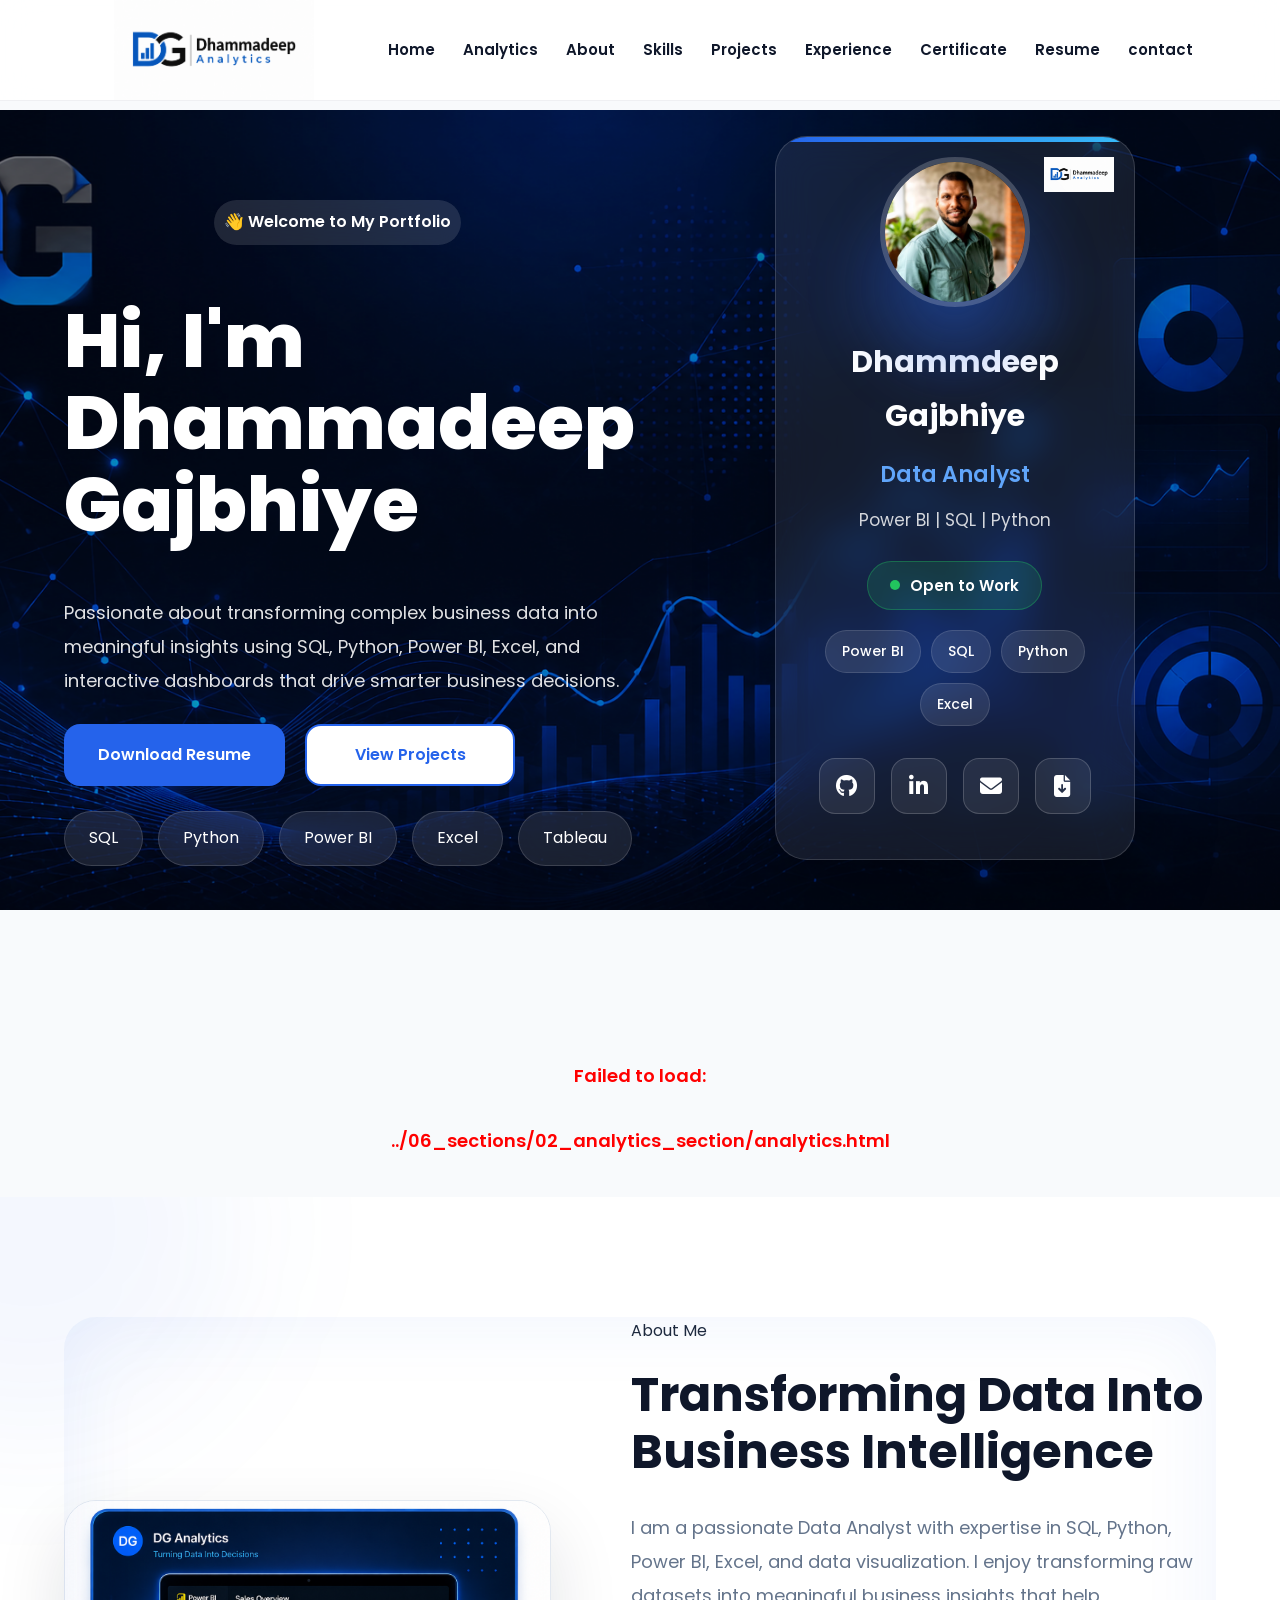
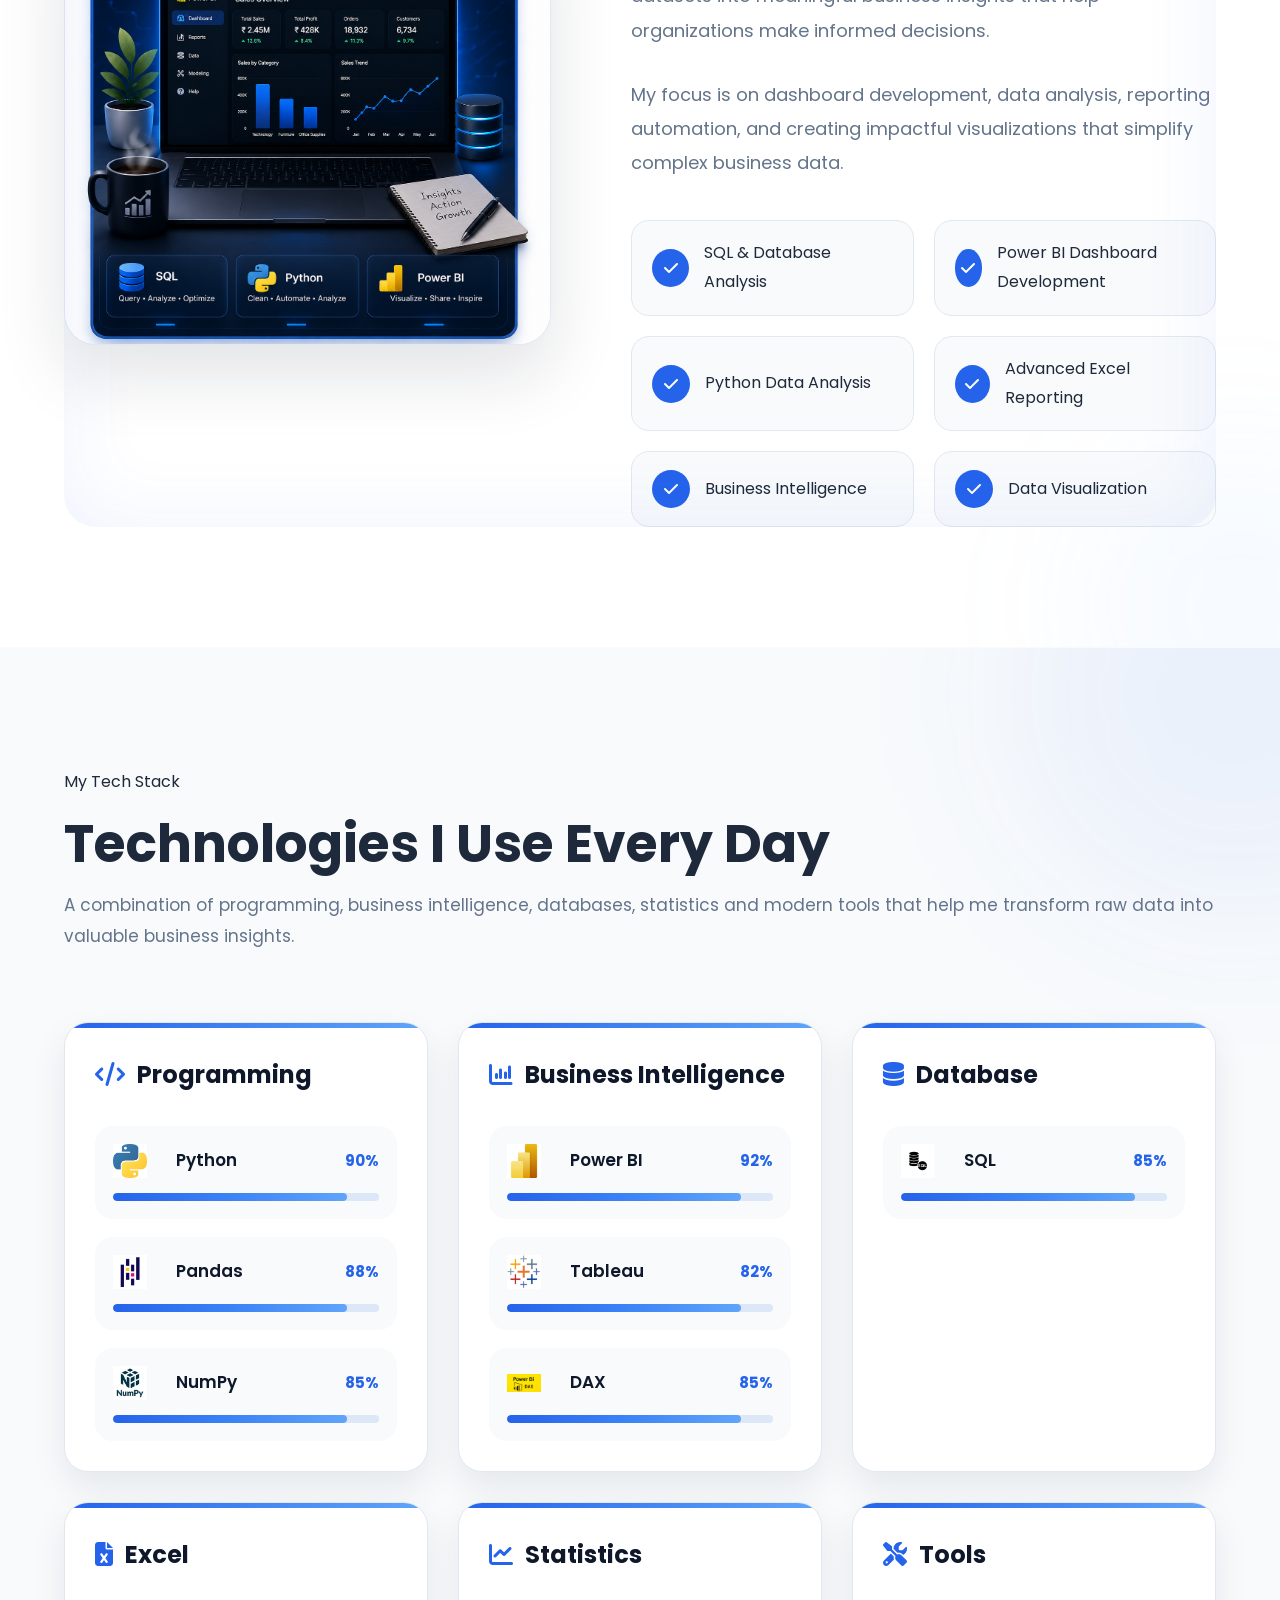
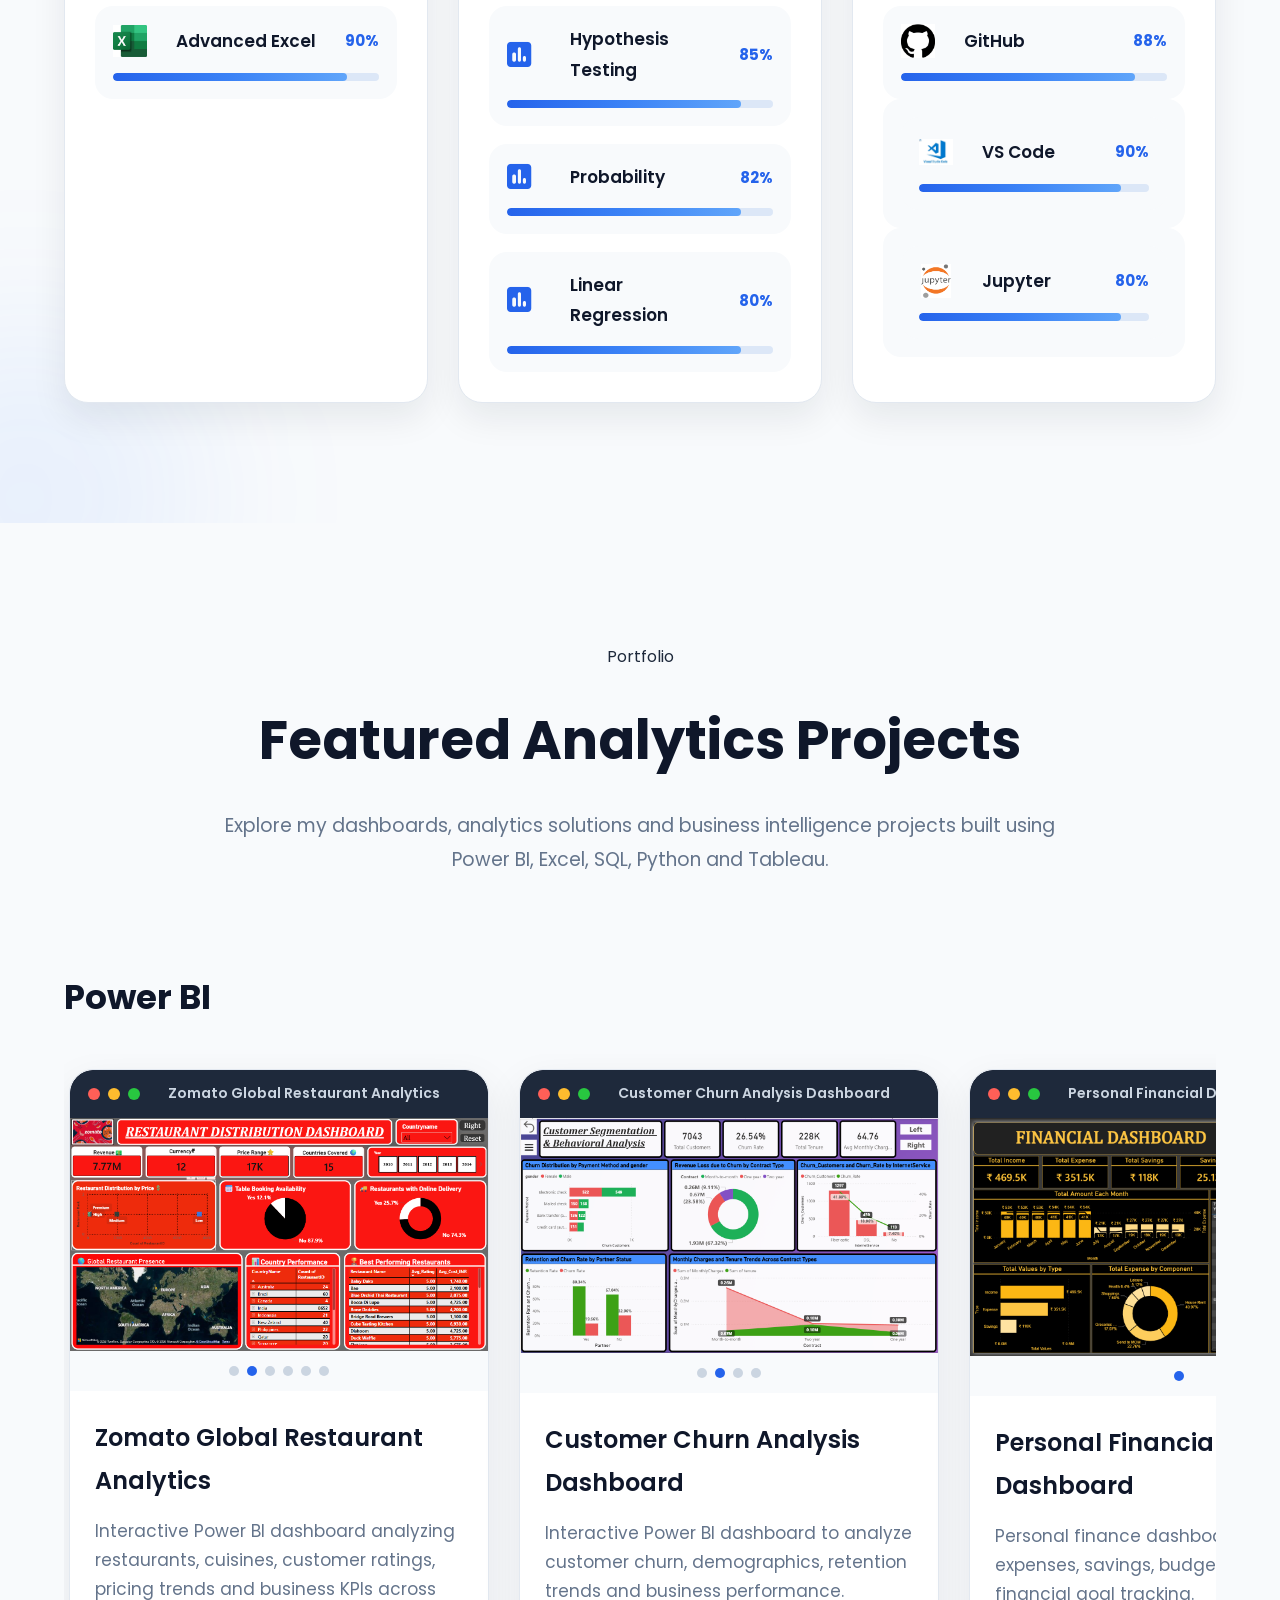
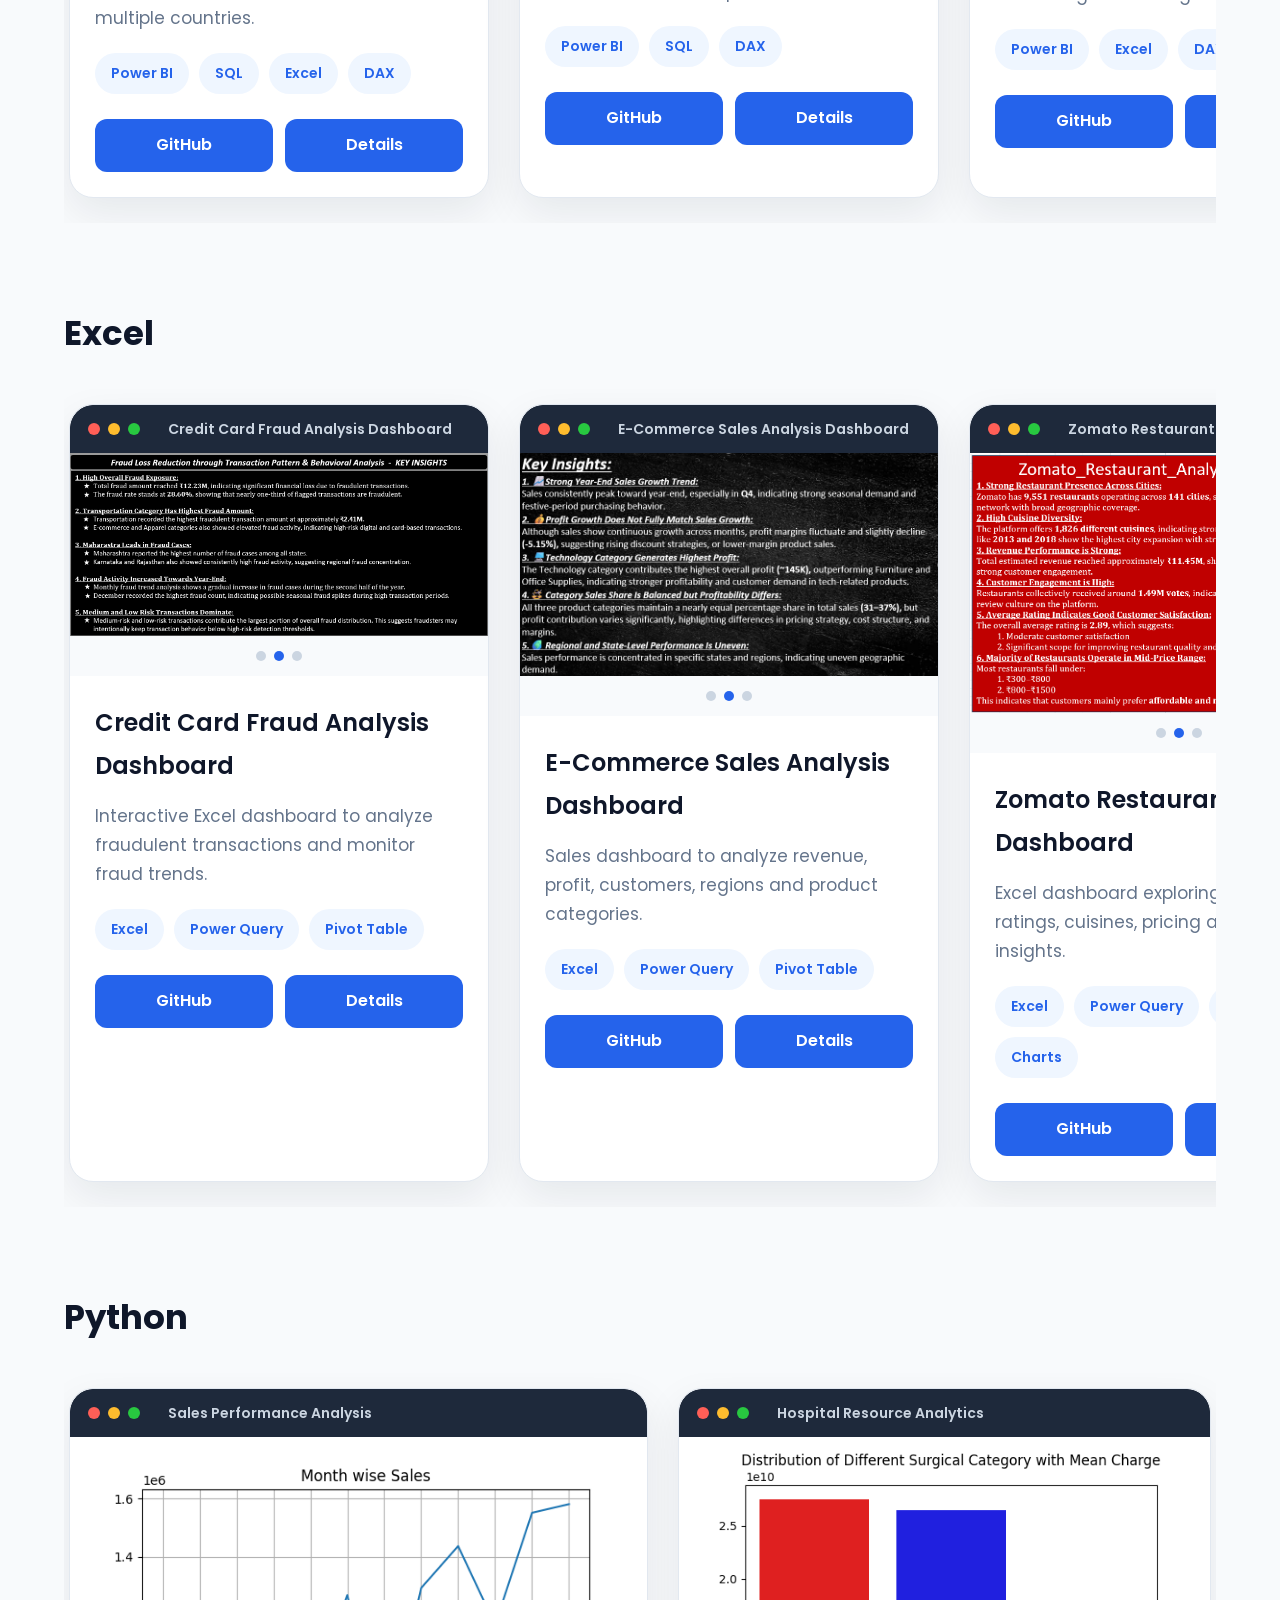
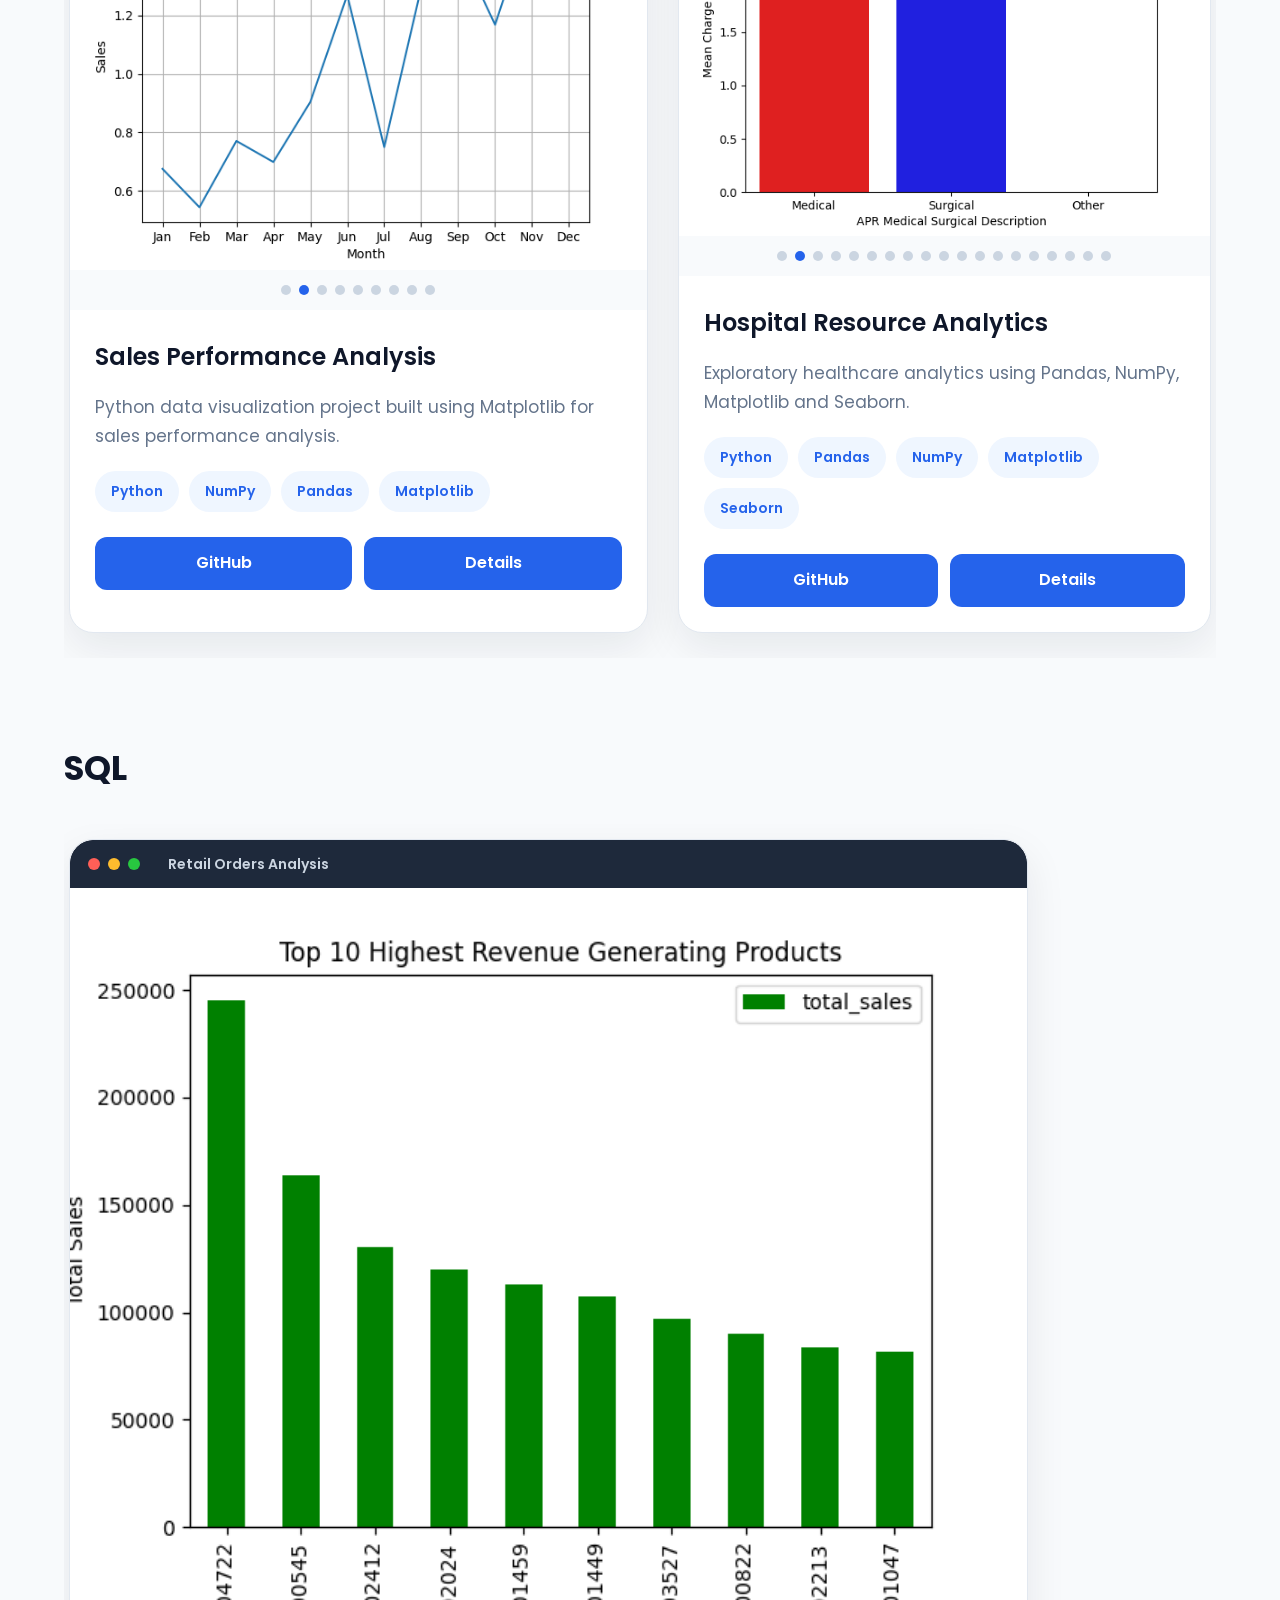
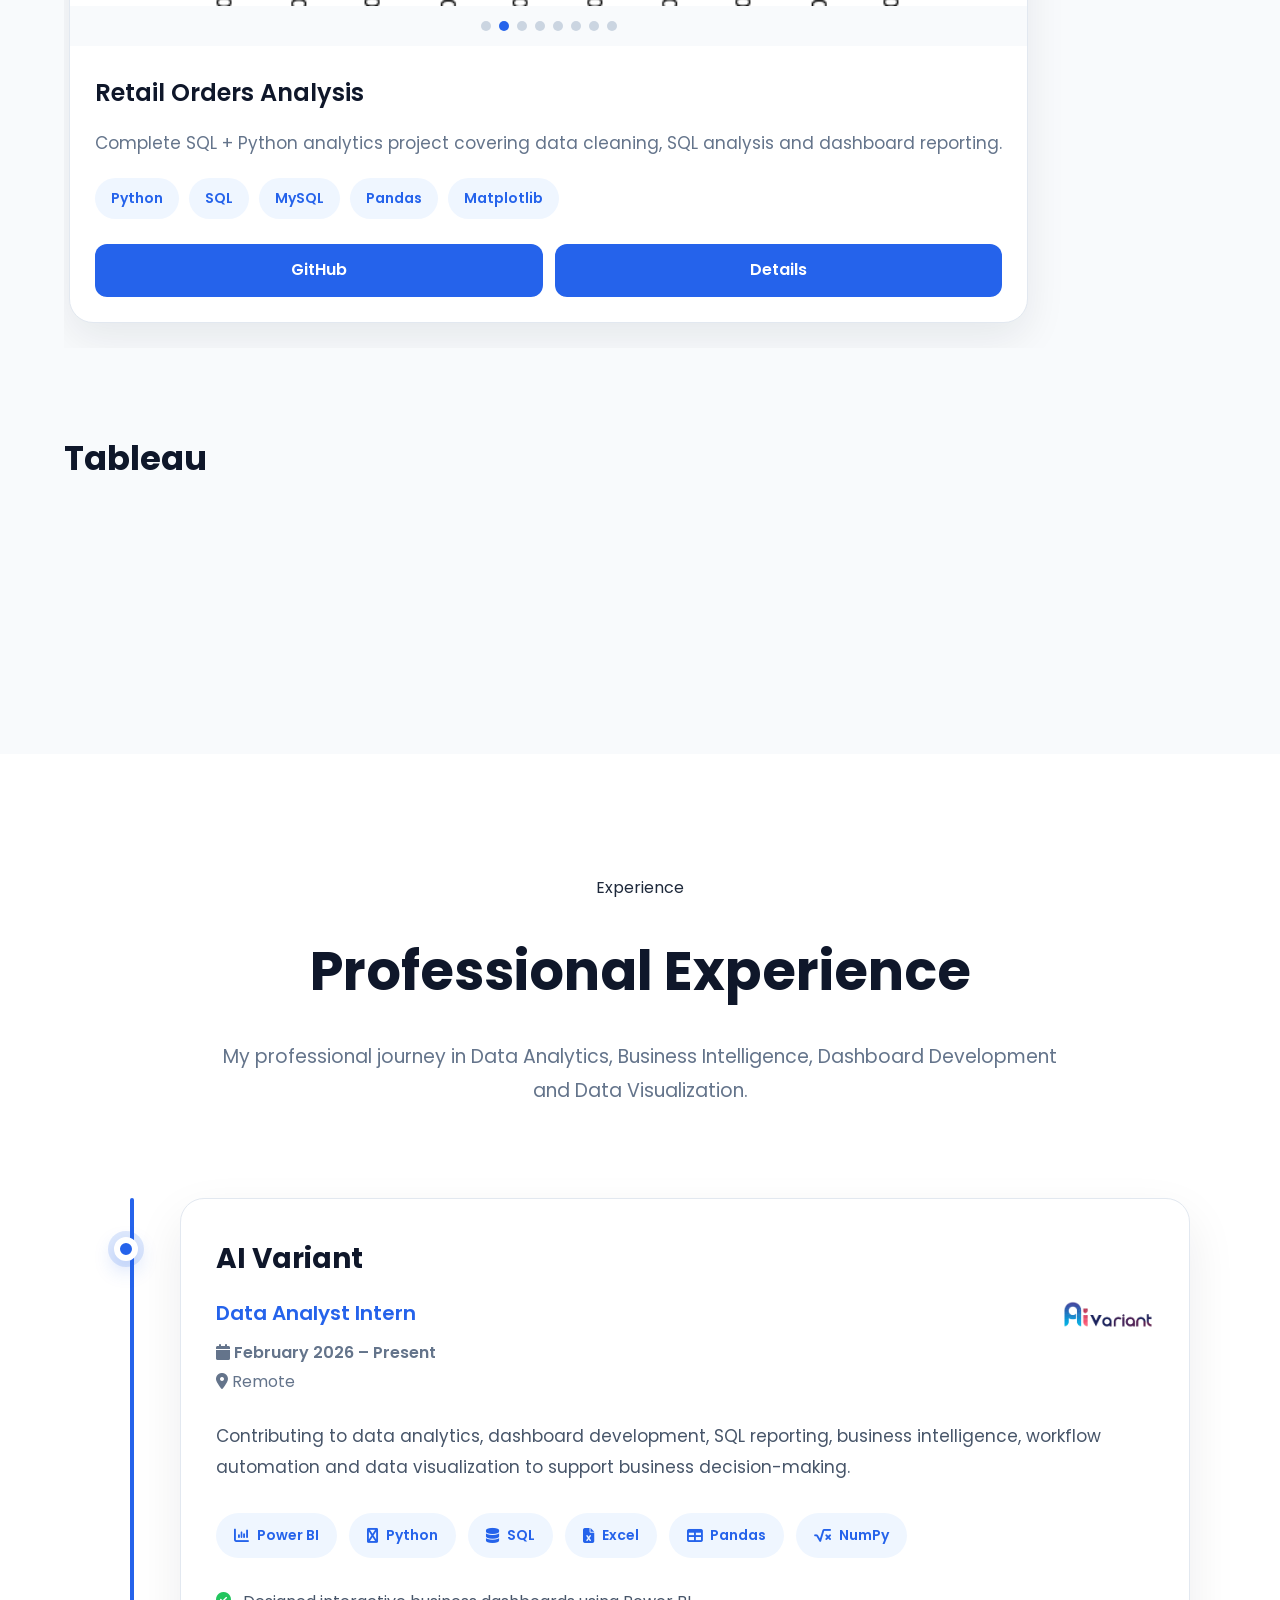
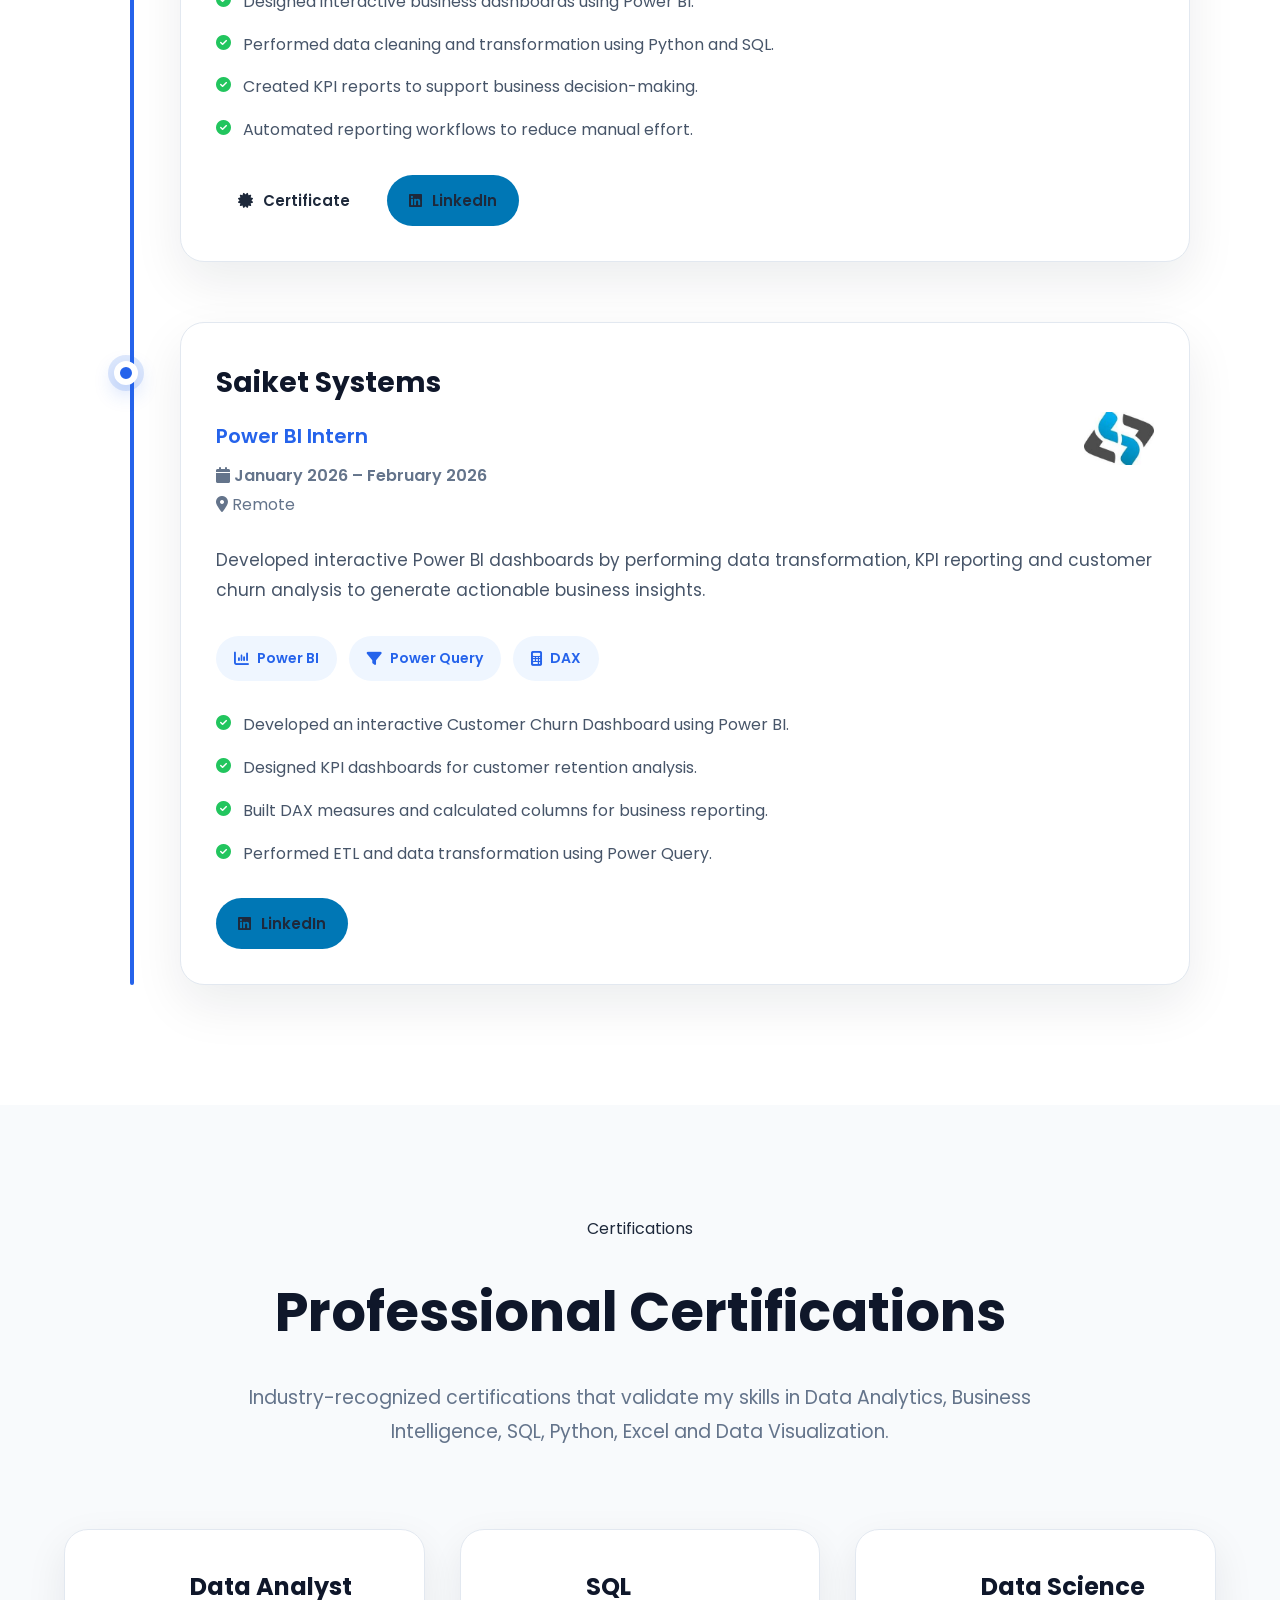
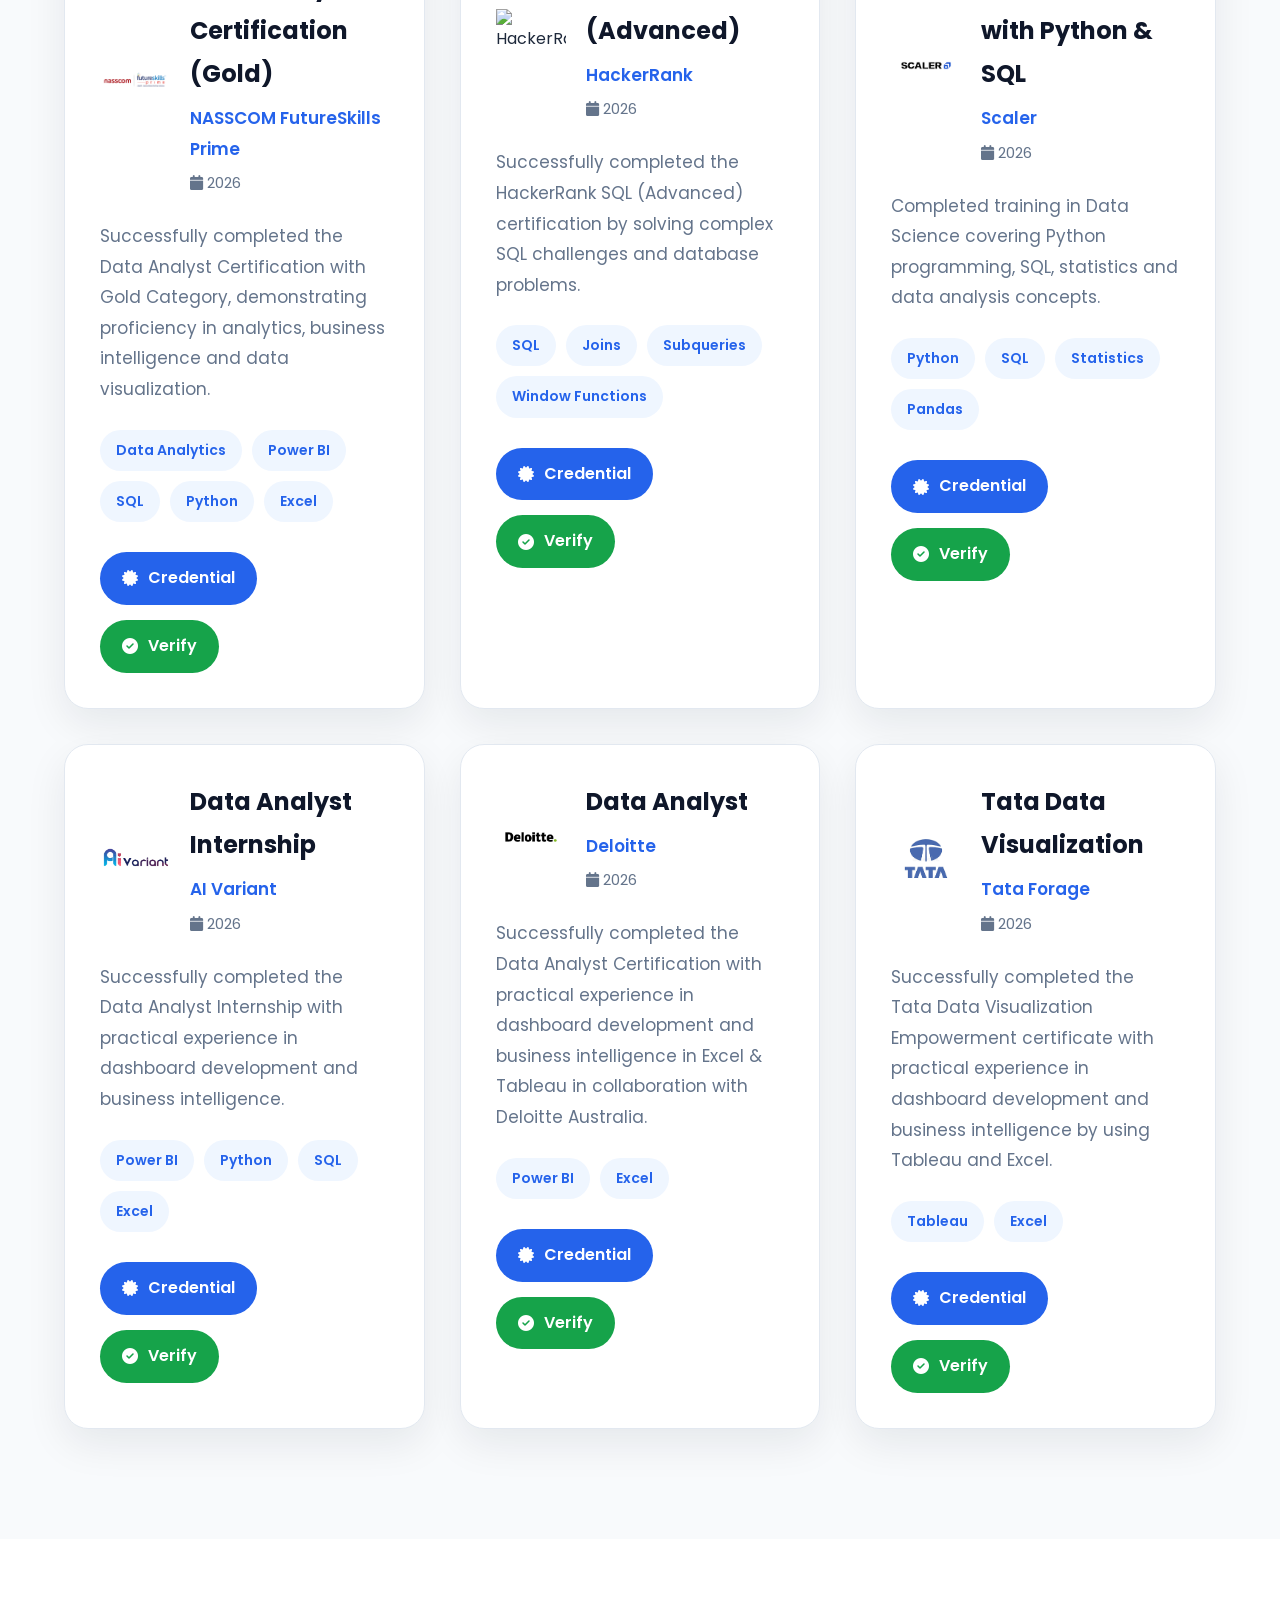
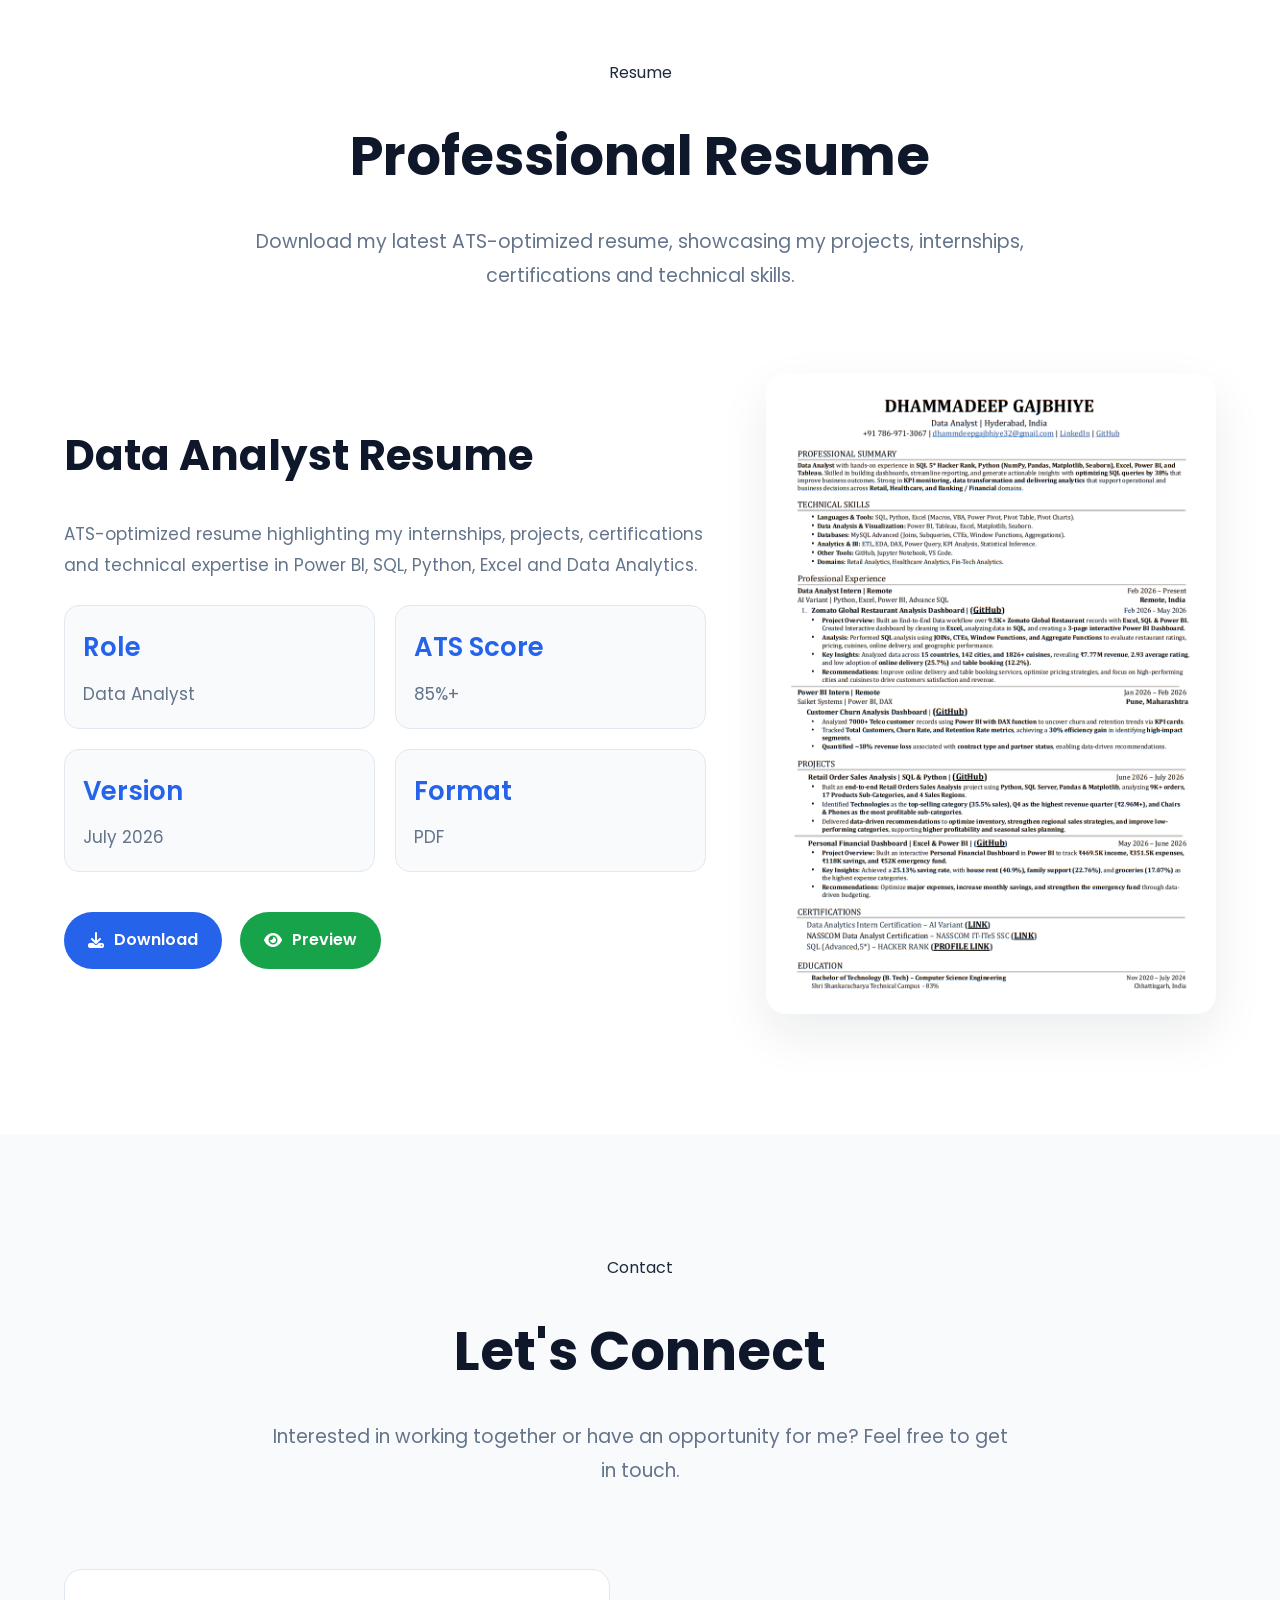
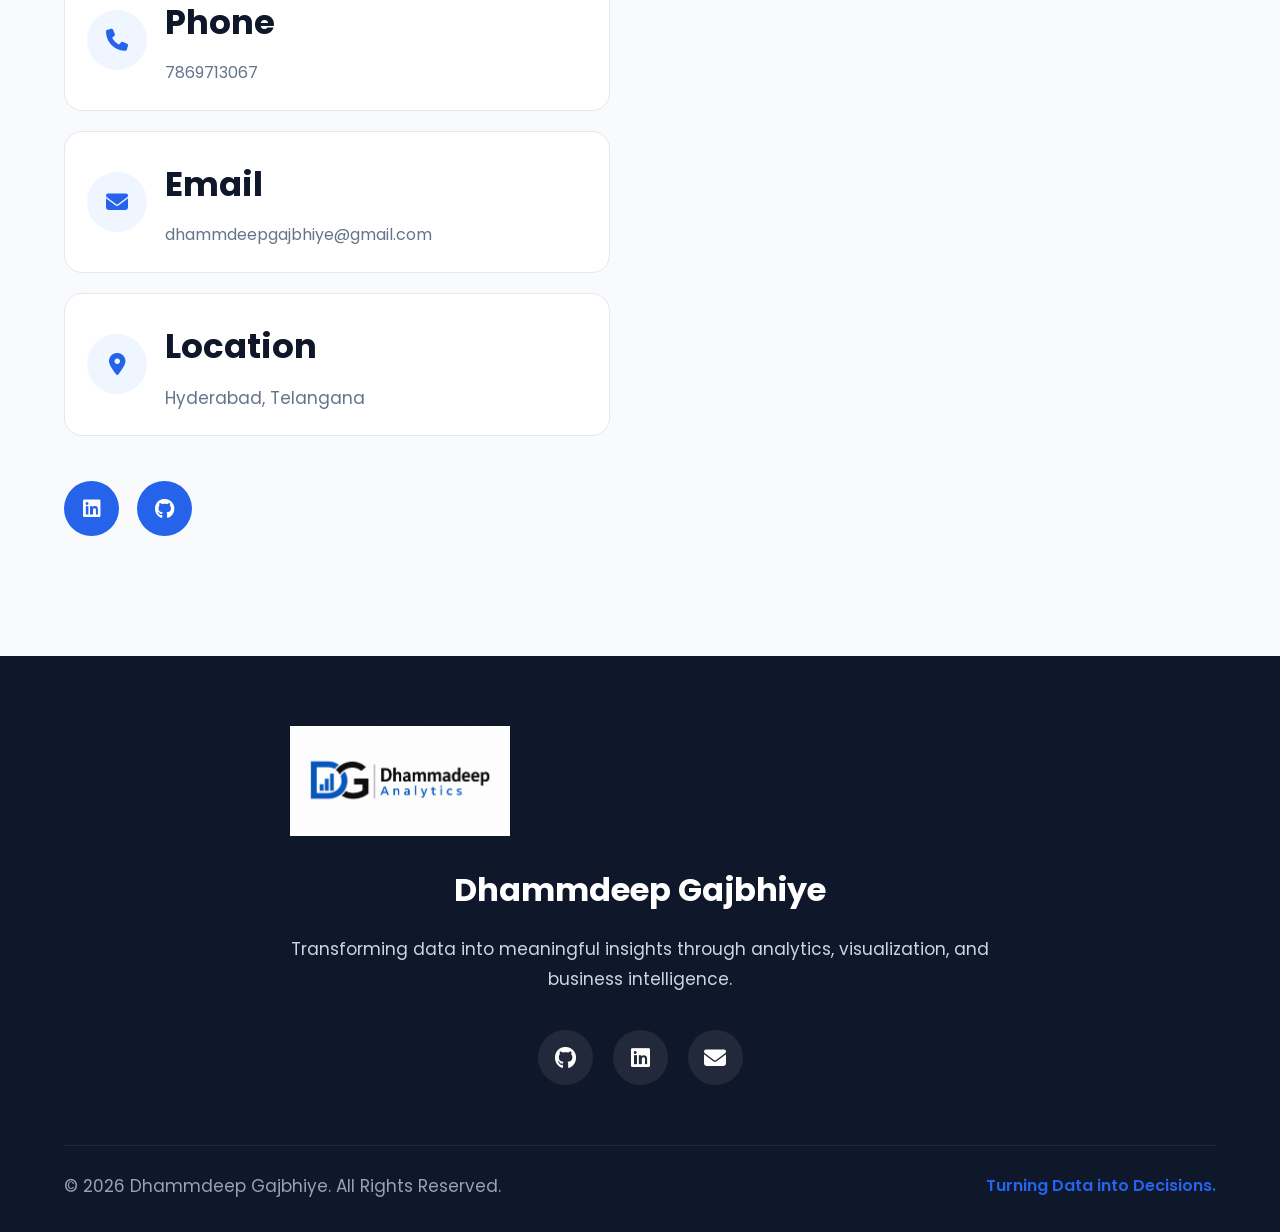
==== 01_html/index.html @ da735fa8 "Initial Commit" ====
<!DOCTYPE html>
<html lang="en">

<head>


    <meta property="og:title"
      content="Dhammdeep Gajbhiye | Data Analyst Portfolio">

    <meta property="og:description"
        content="Professional Data Analyst Portfolio showcasing SQL, Python, Power BI, Excel and Analytics Projects.">

    <meta property="og:image"
        content="../03_images/02_logos/portfolio-preview.png">

    <meta property="og:type"
        content="website">

    <meta name="theme-color"
      content="#2563EB">

    <!-- =========================
            META INFORMATION
    ========================== -->

    
    <meta charset="UTF-8">
    <meta name="viewport" content="width=device-width, initial-scale=1.0">

    <title>Dhammdeep Gajbhiye | Data Analyst Portfolio</title>

    <meta name="description"
        content="Professional Data Analyst Portfolio showcasing Power BI, SQL, Python, Excel, Tableau, and Data Analytics projects.">

    <meta name="keywords"
        content="Data Analyst, SQL, Python, Power BI, Excel, Tableau, Portfolio, Dashboard">

    <meta name="author" content="Dhammdeep Gajbhiye">
    <meta name="robots" content="index, follow">

    <!-- =========================
            FAVICON
    ========================== -->
    <link rel="icon" type="image/png" href="../03_images/02_logos/favicon.png">

    <link rel="stylesheet" href="../02_assets/01_css/animation.css">

    <!-- =========================
            CSS FILES
    ========================== -->

    <link rel="stylesheet" href="../02_assets/01_css/responsive.css">
    <link rel="stylesheet" href="../02_assets/01_css/style.css">
    <link rel="stylesheet" href="../06_sections/01_hero_section/hero.css">
    <link rel="stylesheet" href="../06_sections/02_analytics_section/analytics.css">
    <link rel="stylesheet" href="../06_sections/03_about_section/about.css">
    <link rel="stylesheet" href="../06_sections/04_skills_section/skills.css">
    <link rel="stylesheet" href="../06_sections/05_projects_section/project.css">
    <link rel="stylesheet" href="../06_sections/05_projects_section/project-model.css">
    <link rel="stylesheet" href="../06_sections/06_experience_section/experience.css">
    <link rel="stylesheet" href="../06_sections/07_certificate_section/certificate.css">
    <link rel="stylesheet" href="../06_sections/08_resume_section/resume.css">
    <link rel="stylesheet" href="../06_sections/09_contact_section/contact.css">
    <link rel="stylesheet" href="../06_sections/10_footer_section/footer.css">

    <!-- =========================
            GOOGLE FONT
    ========================== -->
    <link rel="preconnect" href="https://fonts.googleapis.com">
    <link rel="preconnect" href="https://fonts.gstatic.com" crossorigin>

    <link href="https://fonts.googleapis.com/css2?family=Poppins:wght@300;400;500;600;700;800&display=swap"
        rel="stylesheet">

    <!-- =========================
        FONT AWESOME
    ========================= -->

    <link rel="stylesheet" href="https://cdnjs.cloudflare.com/ajax/libs/font-awesome/6.7.2/css/all.min.css">

</head>

<body>

    <a class="skip-link"
    href="#hero">

    Skip to main content

    </a>


    <!--==================================================
                LOADER
    ===================================================-->

    <div id="loader">

        <div class="loader-content">

            <img
                src="../03_images/02_logos/DG Logo.png"
                alt="DG Logo"
                class="loader-logo">

            <h2>Dhammdeep Analytics</h2>

            <p>Loading Portfolio...</p>

            <div class="loader-bar">

                <div class="loader-progress"></div>

            </div>

        </div>

    </div>

    <!--==================================================
                SCROLL PROGRESS
    ===================================================-->

    <div id="scrollProgress"></div>

    <!-- =========================
            HEADER
    ========================== -->
    <header class="header">

        <nav class="navbar">

            <a href="#" class="logo">
                <img src="../03_images/02_logos/DG Logo.png" alt="DG Logo">
            </a>

            <ul class="nav-links">
                <li><a href="#hero">Home</a></li>
                <li><a href="#analytics">Analytics</a></li>
                <li><a href="#about">About</a></li>
                <li><a href="#skills">Skills</a></li>
                <li><a href="#projects">Projects</a></li>
                <li><a href="#experience">Experience</a></li>
                <li><a href="#certificate">Certificate</a></li>
                <li><a href="#resume">Resume</a></li>
                <li><a href="#contact">contact</a></li>
            </ul>

            <div class="nav-buttons">
                <button id="menuBtn" aria-label="Open Menu">☰</button>
            </div>

        </nav>

    </header>

    <!-- =========================
            MAIN CONTENT
    ========================== -->
    <main>

        <section id="hero"></section>

        <div id="analytics"></div>

        <div id="about"></div>

        <div id="skills"></div>

        <div id="projects"></div>

        <div id="experience"></div>

        <div id="certificate"></div>

        <div id="resume"></div>

        <div id="contact"></div>

    </main>

    <!-- =========================
            FOOTER
    ========================== -->
    <footer id="footer"></footer>

    <!-- =========================
            JAVASCRIPT
    ========================== -->
    <script src="../02_assets/02_js/loader.js"></script>
    <script src="../02_assets/02_js/main.js"></script>
    <script src="../02_assets/02_js/animation.js"></script>
    <script src="../02_assets/02_js/back-to-top.js"></script>
    <script src="../02_assets/02_js/navigation.js"></script>
    <script src="../06_sections/01_hero_section/hero.js"></script>
    <script src="../06_sections/02_analytics_Section/analytics.js"></script>
    <script src="../06_sections/03_about_section/about.js"></script>
    <script src="../06_sections/04_skills_section/skills.js"></script>
    <script src="../06_sections/05_projects_section/project-data.js"></script>
    <script src="../06_sections/05_projects_section/project.js"></script>
    <script src="../06_sections/06_experience_section/experience-data.js"></script>
    <script src="../06_sections/06_experience_section/experience.js"></script>
    <script src="../06_sections/07_certificate_section/certificate-data.js"></script>
    <script src="../06_sections/07_certificate_section/certificate.js"></script>
    <script src="../06_sections/08_resume_section/resume-data.js"></script>
    <script src="../06_sections/08_resume_section/resume.js"></script>
    <script src="../06_sections/09_contact_section/contact-data.js"></script>
    <script src="../06_sections/09_contact_section/contact.js"></script>
    <script src="../06_sections/10_footer_section/footer.js"></script>


    <!--==================================================
                BACK TO TOP BUTTON
    ===================================================-->

    <button id="backToTop" aria-label="Back to Top">

        <i class="fa-solid fa-arrow-up"></i>

    </button>

</body>





</html>
---- 02_assets/01_css/animation.css ----
/*==================================================
            ANIMATION CONTROLLER
==================================================*/

.animate-section {

    opacity: 0;

    transform: translateY(50px);

    transition:
        opacity .8s ease,
        transform .8s ease;

    will-change: opacity, transform;

}

.animate-section.visible {

    opacity: 1;

    transform: translateY(0);

}

/*==================================================
        REDUCED MOTION
==================================================*/

@media (prefers-reduced-motion: reduce) {

    .animate-section,
    .animate-section.visible {

        opacity: 1;

        transform: none;

        transition: none;

    }

}
---- 02_assets/01_css/responsive.css ----
@media (max-width:1200px){

.hero-container{

    grid-template-columns:1fr;

    text-align:center;

}

.hero-left{

    align-items:center;

}

.hero-description{

    max-width:700px;

}

.hero-right{

    margin-top:70px;

    min-height:650px;

}

.analytics-card{

    right:30px;

}

}
---- 02_assets/01_css/style.css ----
/* ===================================================================
   DHAMMDEEP GAJBHIYE PORTFOLIO
   Main Stylesheet
   Version : 1.0
   Author  : Dhammdeep Gajbhiye

   TABLE OF CONTENTS

   01. Google Font
   02. CSS Reset
   03. Root Variables
   04. Global Styles
   05. Typography
   06. Layout
   07. Buttons
   08. Cards
   09. Images
   10. Forms
   11. Utility Classes
   12. Scrollbar
=================================================================== */



/* ==============================================================
   01. GOOGLE FONT
============================================================== */


@import url('https://fonts.googleapis.com/css2?family=Poppins:wght@300;400;500;600;700;800&display=swap');


/* ==============================================================
   02. CSS RESET
============================================================== */

*,
*::before,
*::after{
    margin:0;
    padding:0;
    box-sizing:border-box;
}

html{
    scroll-behavior:smooth;
    overflow-x:hidden;
}

body{
    overflow-x:hidden;
}


/* ==============================================================
   03. ROOT VARIABLES
============================================================== */

:root{

    /* Colors */

    --primary:#2563EB;
    --primary-dark:#1D4ED8;

    --secondary:#0F172A;

    --accent:#38BDF8;

    --success:#22C55E;
    --warning:#F59E0B;
    --danger:#EF4444;

    --white:#FFFFFF;

    --background:#F8FAFC;

    --surface:#FFFFFF;

    --border:#E5E7EB;

    --text:#1E293B;

    --text-light:#64748B;

    /* Shadow */

    --shadow-sm:0 5px 15px rgba(0,0,0,.05);

    --shadow-md:0 12px 35px rgba(0,0,0,.08);

    --shadow-lg:0 25px 60px rgba(0,0,0,.12);

    /* Radius */

    --radius-sm:10px;

    --radius-md:16px;

    --radius-lg:24px;

    --radius-xl:40px;

    /* Transition */

    --transition:.35s ease;

    /* Width */

    --container-width:1400px;

}


/* ==============================================================
   04. GLOBAL STYLES
============================================================== */

body{

    font-family:'Poppins',sans-serif;

    background:var(--background);

    color:var(--text);

    line-height:1.8;

    font-size:16px;

}

a{

    text-decoration:none;

    color:inherit;

}

ul{

    list-style:none;

}

button{

    font-family:inherit;

    cursor:pointer;

    border:none;

    outline:none;

}

input,
textarea{

    font-family:inherit;

    outline:none;

}

section{

    padding:110px 0;

    position:relative;

}


/* ==============================================================
   05. TYPOGRAPHY
============================================================== */

h1{

    font-size:72px;

    font-weight:800;

    line-height:1.15;

}

h2{

    font-size:52px;

    font-weight:700;

}

h3{

    font-size:34px;

    font-weight:700;

}

h4{

    font-size:26px;

    font-weight:600;

}

p{

    color:var(--text-light);

    font-size:17px;

}

.section-title{

    text-align:center;

    margin-bottom:20px;

}

.section-subtitle{

    text-align:center;

    max-width:700px;

    margin:0 auto 70px;

}


/* ==============================================================
   06. LAYOUT
============================================================== */

.container{

    width:90%;

    max-width:var(--container-width);

    margin:auto;

}

.grid{

    display:grid;

}

.flex{

    display:flex;

}

.flex-center{

    display:flex;

    justify-content:center;

    align-items:center;

}


/* ==============================================================
   07. BUTTONS
============================================================== */

.btn{

    display:inline-flex;

    align-items:center;

    justify-content:center;

    gap:10px;

    padding:15px 34px;

    border-radius:var(--radius-md);

    font-weight:600;

    transition:var(--transition);

}

.btn-primary{

    background:var(--primary);

    color:white;

}

.btn-primary:hover{

    background:var(--primary-dark);

    transform:translateY(-4px);

}

.btn-outline{

    border:2px solid var(--primary);

    color:var(--primary);

    background:white;

}

.btn-outline:hover{

    background:var(--primary);

    color:white;

}


/* ==============================================================
   08. CARD
============================================================== */

.card{

    background:var(--surface);

    border-radius:var(--radius-md);

    box-shadow:var(--shadow-md);

}


/* ==============================================================
   09. IMAGE
============================================================== */

img{

    display:block;

    max-width:100%;

    height:auto;

}


/* ==============================================================
   10. FORM
============================================================== */

input,
textarea{

    width:100%;

    padding:16px;

    border:1px solid var(--border);

    border-radius:12px;

    background:white;

}

textarea{

    resize:none;

}


/* ==============================================================
   11. UTILITIES
============================================================== */

.text-center{

    text-align:center;

}

.hidden{

    display:none;

}

.w-100{

    width:100%;

}

.mt-1{margin-top:10px;}
.mt-2{margin-top:20px;}
.mt-3{margin-top:30px;}
.mt-4{margin-top:40px;}

.mb-1{margin-bottom:10px;}
.mb-2{margin-bottom:20px;}
.mb-3{margin-bottom:30px;}
.mb-4{margin-bottom:40px;}


/* ==============================================================
   12. SCROLLBAR
============================================================== */

::-webkit-scrollbar{

    width:6px;

}

::-webkit-scrollbar-track{

    background:#F1F5F9;

}

::-webkit-scrollbar-thumb{

    background:linear-gradient(
        180deg,
        var(--primary),
        var(--primary-dark)
    );

    border-radius:50px;

}

::-webkit-scrollbar-thumb:hover{

    background:var(--primary-dark);

}

/* ==============================================================
   13. HEADER
============================================================== */

.header{

    position:fixed;

    top:0;

    left:0;

    width:100%;

    z-index:1000;

    background:rgba(255,255,255,.88);

    backdrop-filter:blur(18px);

    -webkit-backdrop-filter:blur(18px);

    border-bottom:1px solid rgba(229,231,235,.6);

    transition:var(--transition);

}

.header.scrolled{

    background:rgba(255,255,255,.96);

    box-shadow:var(--shadow-md);

}


/* ==============================================================
   14. NAVBAR
============================================================== */

.navbar{

    width:90%;

    max-width:var(--container-width);

    height:100px;

    margin:auto;

    display:flex;

    justify-content:space-between;

    align-items:center;

}


/* ==============================================================
   LOGO
============================================================== */

.logo{

    display:flex;

    align-items:center;

}

.logo img{

    height:100px;          /* Increase logo size */

    width:300px;

    object-fit:contain;

    transition:var(--transition);

}

.logo:hover img{

    transform:scale(1.05);

}


/* ==============================================================
   NAVIGATION MENU
============================================================== */

.nav-links{

    display:flex;

    align-items:center;

    gap:28px;

}

.nav-links li{

    position:relative;

}

.nav-links a{

    position:relative;

    color:var(--secondary);

    font-size:15px;

    font-weight:600;

    transition:var(--transition);

}

.nav-links a:hover{

    color:var(--primary);

}


/* ==============================================================
   ACTIVE / HOVER LINE
============================================================== */

.nav-links a::after{

    content:"";

    position:absolute;

    left:0;

    bottom:-8px;

    width:0;

    height:2px;

    background:var(--primary);

    transition:var(--transition);

}

.nav-links a:hover::after,

.nav-links a.active::after{

    width:100%;

}

.nav-links a.active{

    color:var(--primary);

}


/* ==============================================================
   NAVIGATION BUTTONS
============================================================== */

.nav-buttons{

    display:flex;

    align-items:center;

    gap:14px;

}


/* ==============================================================
   MOBILE MENU BUTTON
============================================================== */

#menuBtn{

    display:none;

    width:46px;

    height:46px;

    border:none;

    border-radius:12px;

    background:#EEF4FF;

    color:var(--primary);

    font-size:22px;

    transition:var(--transition);

}

#menuBtn:hover{

    background:var(--primary);

    color:#ffffff;

}


/* ==============================================================
   NAVBAR SPACING
============================================================== */

body{

    padding-top:0px;

}

/*==================================================
            ACTIVE NAVIGATION
==================================================*/

.nav-links a{

    position:relative;

    transition:.3s;

}

.nav-links a.active{

    color:#2563EB;

    font-weight:600;

}

.nav-links a.active::after{

    content:"";

    position:absolute;

    left:0;

    bottom:-8px;

    width:100%;

    height:3px;

    border-radius:50px;

    background:#2563EB;

}

/*==================================================
            SCROLL PROGRESS BAR
==================================================*/

#scrollProgress{

    position:fixed;

    top:0;

    left:0;

    width:0%;

    height:4px;

    background:linear-gradient(
        90deg,
        #2563EB,
        #3B82F6
    );

    z-index:99999;

    transition:width .1s linear;

}

/*==================================================
            BACK TO TOP BUTTON
==================================================*/

#backToTop{

    position:fixed;

    right:30px;

    bottom:30px;

    width:55px;

    height:55px;

    border:none;

    border-radius:50%;

    background:#2563EB;

    color:#fff;

    font-size:20px;

    cursor:pointer;

    display:flex;

    justify-content:center;

    align-items:center;

    box-shadow:0 10px 25px rgba(37,99,235,.35);

    opacity:0;

    visibility:hidden;

    transform:translateY(20px);

    transition:.3s;

    z-index:9999;

}

#backToTop.show{

    opacity:1;

    visibility:visible;

    transform:translateY(0);

}

#backToTop:hover{

    transform:translateY(-6px);

    background:#1D4ED8;

}

/*==================================================
                LOADER
==================================================*/

#loader{

    position:fixed;

    inset:0;

    background:#ffffff;

    display:flex;

    justify-content:center;

    align-items:center;

    z-index:999999;

    transition:opacity .6s ease,
               visibility .6s ease;

}

#loader.hide{

    opacity:0;

    visibility:hidden;

}

.loader-content{

    text-align:center;

}

.loader-logo{

    width:90px;

    margin-bottom:20px;

    animation:loaderFloat 2s infinite ease-in-out;

}

.loader-content h2{

    font-size:32px;

    margin-bottom:10px;

    color:#0F172A;

}

.loader-content p{

    color:#64748B;

    margin-bottom:25px;

}

.loader-bar{

    width:260px;

    height:8px;

    background:#E2E8F0;

    border-radius:100px;

    overflow:hidden;

}

.loader-progress{

    width:0%;

    height:100%;

    background:linear-gradient(
        90deg,
        #2563EB,
        #3B82F6
    );

    animation:loadingBar 2s linear forwards;

}

@keyframes loadingBar{

    from{

        width:0;

    }

    to{

        width:100%;

    }

}

@keyframes loaderFloat{

    0%{

        transform:translateY(0);

    }

    50%{

        transform:translateY(-10px);

    }

    100%{

        transform:translateY(0);

    }

}

.skip-link{

    position:absolute;

    left:-9999px;

}

.skip-link:focus{

    left:20px;

    top:20px;

    background:#2563EB;

    color:white;

    padding:12px 20px;

    z-index:99999;

}
---- 06_sections/01_hero_section/hero.css ----
/* ==========================================================
                    HERO SECTION
========================================================== */

.hero{

    position:relative;

    height:800px;

    padding-top:20px;

    display:flex;

    align-items:center;

    background-image:url("../../03_images/03_banners/hero_banner.png");

    background-size:cover;

    background-position:center top;

    background-repeat:no-repeat;

    background-color:#06163B;

    overflow:hidden;

}


/* ==========================================================
                    OVERLAY
========================================================== */

.hero::before{

    content:"";

    position:absolute;

    inset:0;

    background:rgba(4,15,40,.28);

    z-index:1;

}


/* ==========================================================
                    CONTAINER
========================================================== */

.hero-container{

    position:relative;

    z-index:2;

    width:90%;

    max-width:1400px;

    margin:auto;

    display:grid;

    grid-template-columns:1.1fr .9fr;

    gap:80px;

    align-items:center;

    min-height:100%;

}


/* ==========================================================
                    LEFT SIDE
========================================================== */

.hero-left{

    display:flex;

    flex-direction:column;

    justify-content:center;

    padding-top:70px;

}


/* ==========================================================
                    RIGHT SIDE
========================================================== */

.hero-right{

    display:flex;

    justify-content:center;

    align-items:center;

    padding-right:40px;

}

/* ==========================================================
                    HERO BADGE
========================================================== */

.hero-badge{

    position: relative;

    width:max-content;

    padding:8px 10px;

    border-radius:40px;

    background:rgba(255,255,255,.12);

    backdrop-filter:blur(15px);

    color:#fff;

    font-weight:600;

    margin-bottom:55px;

    margin-left: 150px;

}


/* ==========================================================
                    TITLE
========================================================== */

.hero-title{

    color:white;

    font-size:76px;

    line-height:1.08;

    font-weight:800;

}

.hero-title span{

    display:block;

    color:#ffffff;

}


/* ==========================================================
                    ROLE
========================================================== */

.hero-role{

    margin-top:20px;

    color:#60A5FA;

    font-size:34px;

    font-weight:700;

}


/* ==========================================================
                    DESCRIPTION
========================================================== */

.hero-description{

    margin-top:30px;

    max-width:620px;

    color:rgba(255,255,255,.88);

    font-size:18px;

    line-height:1.9;

}

/* ==========================================================
                    BUTTONS
========================================================== */

.hero-buttons{

    display:flex;

    gap:20px;

    margin-top:25px;

}

.hero-buttons .btn{

    min-width:210px;

}


/* ==========================================================
                    TECH STACK
========================================================== */

.hero-tech{

    display:flex;

    flex-wrap:wrap;

    gap:15px;

    margin-top:25px;

}

.hero-tech span{

    padding:12px 24px;

    border-radius:50px;

    background:rgba(255,255,255,.10);

    border:1px solid rgba(255,255,255,.15);

    backdrop-filter:blur(15px);

    color:white;

    font-weight:400;

    transition:.35s;

}

.hero-tech span:hover{

    transform:translateY(-5px);

    background:#2563EB;

}

/* ==========================================================
                PREMIUM PROFILE CARD
========================================================== */

.profile-card{

    position:relative;

    width:360px;

    padding:20px 35px 45px;

    border-radius:32px;

    overflow:hidden;

    background:rgba(255,255,255,.08);

    backdrop-filter:blur(22px);

    border:1px solid rgba(255,255,255,.15);

    box-shadow:

        0 30px 80px rgba(0,0,0,.30);

    text-align:center;

}


/* Top Glow */

.profile-card::before{

    content:"";

    position:absolute;

    top:0;

    left:0;

    width:100%;

    height:5px;

    background:linear-gradient(
        90deg,
        #2563EB,
        #38BDF8
    );

}

.card-logo{

    position:absolute;

    top:20px;

    right:20px;

    opacity:10;

}

.card-logo img{

    width:70px;

    height:auto;

    opacity:1;

    filter:none;

}

.profile-glow{

    position:absolute;

    width:240px;

    height:240px;

    border-radius:50%;

    background:radial-gradient(

        rgba(37,99,235,.50),

        transparent 70%

    );

    top:30px;

    left:50%;

    transform:translateX(-50%);

    filter:blur(20px);

}

.profile-image{

    position:relative;

    z-index:2;

    width:150px;

    height:150px;

    margin:auto;

    border-radius:50%;

    overflow:hidden;

    border:5px solid rgba(255,255,255,.20);

}

.profile-image img{

    width:100%;

    height:100%;

    object-fit:cover;

}

.profile-card h3{

    margin-top:28px;

    color:white;

    font-size:30px;

}

.profile-card h4{

    margin-top:12px;

    color:#60A5FA;

    font-size:22px;

}

.profile-specialization{

    margin-top:10px;

    color:rgba(255,255,255,.82);

}

/* ==========================================================
                    MINI SKILLS
========================================================== */

.mini-skills{

    display:flex;

    justify-content:center;

    flex-wrap:wrap;

    gap:10px;

    margin-top:20px;

}

.mini-skills span{

    padding:8px 16px;

    border-radius:30px;

    background:rgba(255,255,255,.10);

    border:1px solid rgba(255,255,255,.12);

    color:#ffffff;

    font-size:14px;

    font-weight:500;

    transition:.3s;

}

.mini-skills span:hover{

    background:#2563EB;

    transform:translateY(-3px);

}

/* ==========================================================
                    STATUS
========================================================== */

.availability{

    display:inline-flex;

    align-items:center;

    gap:10px;

    margin-top:25px;

    padding:10px 22px;

    border-radius:40px;

    background:rgba(34,197,94,.15);

    border:1px solid rgba(34,197,94,.35);

    color:white;

    font-size:15px;

    font-weight:600;

}

.status-dot{

    width:10px;

    height:10px;

    border-radius:50%;

    background:#22C55E;

}

/* ==========================================================
                    SOCIAL ICONS
========================================================== */

.profile-social{

    display:flex;

    justify-content:center;

    gap:16px;

    margin-top:32px;

}

.profile-social a{

    width:56px;

    height:56px;

    display:flex;

    justify-content:center;

    align-items:center;

    border-radius:16px;

    background:rgba(255,255,255,.08);

    border:1px solid rgba(255,255,255,.18);

    color:#ffffff;

    font-size:22px;

    transition:all .35s ease;

}

.profile-social a:hover{

    background:#2563EB;

    transform:translateY(-6px);

    box-shadow:0 18px 35px rgba(37,99,235,.40);

}

/* ==========================================================
                    CARD GLOW
========================================================== */

.profile-card{

    transition:.4s ease;

}

.profile-card:hover{

    transform:translateY(-8px);

    box-shadow:
        0 35px 80px rgba(0,0,0,.35),
        0 0 45px rgba(37,99,235,.30);

}

/* ==========================================================
                    FLOATING PROFILE
========================================================== */

@keyframes floating{

    0%{

        transform:translateY(0);

    }

    50%{

        transform:translateY(-12px);

    }

    100%{

        transform:translateY(0);

    }

}

.profile-card{

    animation:floating 6s ease-in-out infinite;

}

@keyframes pulse{

    0%{

        transform:scale(1);

        box-shadow:0 0 0 0 rgba(34,197,94,.7);

    }

    70%{

        transform:scale(1.2);

        box-shadow:0 0 0 12px rgba(34,197,94,0);

    }

    100%{

        transform:scale(1);

        box-shadow:0 0 0 0 rgba(34,197,94,0);

    }

}

.status-dot{

    animation:pulse 2s infinite;

}
---- 06_sections/03_about_section/about.css ----
/* ==========================================================
                    ABOUT SECTION
========================================================== */

.about{

    position:relative;

    padding:120px 0;

    background:#FFFFFF;

    overflow:hidden;

}


/* Background Decorations */

.about::before{

    content:"";

    position:absolute;

    width:420px;

    height:420px;

    background:rgba(37,99,235,.05);

    border-radius:50%;

    top:-180px;

    left:-180px;

    filter:blur(70px);

}

.about::after{

    content:"";

    position:absolute;

    width:320px;

    height:320px;

    background:rgba(96,165,250,.06);

    border-radius:50%;

    bottom:-120px;

    right:-120px;

    filter:blur(70px);

}

/* ==========================================================
                    CONTAINER
========================================================== */

.about-container{

    position:relative;

    z-index:2;

    width:90%;

    max-width:1350px;

    margin:auto;

    display:grid;

    grid-template-columns:1fr 1.2fr;

    gap:80px;

    align-items:center;

}

/* ==========================================================
                    LEFT SIDE
========================================================== */

.about-left{

    display:flex;

    justify-content:center;

}

/* ==========================================================
                    WORKSTATION CARD
========================================================== */

.workstation-card{

    width:100%;

    max-width:620px;

    border-radius:32px;

    overflow:hidden;

    background:#ffffff;

    border:1px solid #E2E8F0;

    box-shadow:

        0 30px 70px rgba(15,23,42,.12);

    transition:.4s ease;

}

.workstation-card img{

    width:100%;

    display:block;

}

.workstation-card:hover{

    transform:translateY(-12px);

    box-shadow:

        0 45px 90px rgba(37,99,235,.20);

}

@keyframes floating{

    0%{

        transform:translateY(0);

    }

    50%{

        transform:translateY(-10px);

    }

    100%{

        transform:translateY(0);

    }

}

.workstation-card{

    animation:floating 5s ease-in-out infinite;

}

.workstation-card::before{

    content:"";

    position:absolute;

    inset:0;

    border-radius:32px;

    box-shadow:

        inset 0 0 80px rgba(37,99,235,.08);

    pointer-events:none;

}

/* ==========================================================
                    RIGHT SIDE
========================================================== */

.about-right h2{

    margin-top:20px;

    font-size:48px;

    color:#0F172A;

    line-height:1.2;

}

.about-description{

    margin-top:30px;

    color:#64748B;

    line-height:1.9;

    font-size:18px;

}

/* ==========================================================
                    HIGHLIGHTS
========================================================== */

.about-highlights{

    display:grid;

    grid-template-columns:repeat(2,1fr);

    gap:20px;

    margin-top:40px;

}

.highlight{

    display:flex;

    align-items:center;

    gap:15px;

    padding:18px 20px;

    border-radius:18px;

    background:#F8FAFC;

    border:1px solid #E2E8F0;

    transition:.35s;

}

.highlight i{

    width:38px;

    height:38px;

    border-radius:50%;

    display:flex;

    justify-content:center;

    align-items:center;

    background:#2563EB;

    color:white;

}

.highlight:hover{

    transform:translateY(-6px);

    border-color:#2563EB;

    box-shadow:

        0 20px 40px rgba(37,99,235,.15);

}
---- 06_sections/04_skills_section/skills.css ----
/* ==========================================================
                    SKILLS SECTION
========================================================== */

.skills{

    position:relative;

    padding:120px 0;

    background:#F8FAFC;

    overflow:hidden;

}

.skills::before{

    content:"";

    position:absolute;

    width:450px;

    height:450px;

    top:-180px;

    right:-180px;

    border-radius:50%;

    background:rgba(37,99,235,.06);

    filter:blur(80px);

}

.skills::after{

    content:"";

    position:absolute;

    width:350px;

    height:350px;

    bottom:-150px;

    left:-150px;

    border-radius:50%;

    background:rgba(59,130,246,.08);

    filter:blur(80px);

}

/* ==========================================================
                    CONTAINER
========================================================== */

.skills-container{

    position:relative;

    z-index:2;

    width:90%;

    max-width:1350px;

    margin:auto;

}

/* ==========================================================
                    GRID
========================================================== */

.skills-grid{

    display:grid;

    grid-template-columns:repeat(3,1fr);

    gap:30px;

    margin-top:70px;

}

/* ==========================================================
                    CATEGORY CARD
========================================================== */

.skill-category{

    position:relative;

    background:#ffffff;

    border-radius:24px;

    padding:30px;

    border:1px solid #E2E8F0;

    box-shadow:

        0 15px 35px rgba(15,23,42,.08);

    transition:.35s ease;

    overflow:hidden;

}

.skill-category::before{

    content:"";

    position:absolute;

    top:0;

    left:0;

    width:100%;

    height:5px;

    background:linear-gradient(

        90deg,

        #2563EB,

        #60A5FA

    );

}

.skill-category:hover{

    transform:translateY(-10px);

    border-color:#2563EB;

    box-shadow:

        0 25px 60px rgba(37,99,235,.18);

}

/* ==========================================================
                    TITLE
========================================================== */

.skill-category h3{

    display:flex;

    align-items:center;

    gap:12px;

    margin-bottom:30px;

    font-size:24px;

    color:#0F172A;

}

.skill-category h3 i{

    color:#2563EB;

    font-size:24px;

}

/* ==========================================================
                    LIST
========================================================== */

.skill-list{

    display:flex;

    flex-direction:column;

    gap:18px;

}

/* ==========================================================
                    ITEM
========================================================== */

/* ==========================================================
                    SKILL ITEM
========================================================== */

.skill-item{

    padding:18px;

    border-radius:18px;

    background:#F8FAFC;

    transition:.35s ease;

}

.skill-item:hover{

    background:#EFF6FF;

    transform:translateX(8px);

}

.skill-item img{

    width:34px;

    height:34px;

    object-fit:contain;

}

.skill-item i{

    font-size:28px;

    color:#2563EB;

}

.skill-item span{

    font-size:17px;

    font-weight:600;

    color:#0F172A;

}

.skill-item small{

    color:#2563EB;

    font-size:15px;

    font-weight:700;

}

/* ==========================================================
                    SKILL INFO
========================================================== */

.skill-info{

    display:grid;

    grid-template-columns:45px 1fr auto;

    align-items:center;

    gap:18px;

}

.skill-info img{

    width:34px;

    height:34px;

    object-fit:contain;

}

.skill-info span{

    font-size:17px;

    font-weight:600;

    color:#0F172A;

}

.skill-info small{

    color:#2563EB;

    font-size:15px;

    font-weight:700;

}

/* ==========================================================
                    PROGRESS BAR
========================================================== */

.skill-progress{

    width:100%;

    height:8px;

    margin-top:15px;

    background:#DCE7F7;

    border-radius:50px;

    overflow:hidden;

}

.skill-progress-fill{

    display:block;

    width:88%;

    height:100%;

    border-radius:50px;

    background:linear-gradient(
        90deg,
        #2563EB 0%,
        #3B82F6 50%,
        #60A5FA 100%
    );

    transition:width 1.5s ease-in-out;

}
---- 06_sections/05_projects_section/project.css ----
/*==================================================
                PROJECTS
==================================================*/

.projects{

    padding:120px 0;

    background:#F8FAFC;

}

.projects-container{

    width:90%;

    max-width:1500px;

    margin:auto;

}

/* Heading */

.projects-heading{

    text-align:center;

    margin-bottom:90px;

}

.projects-heading h2{

    font-size:54px;

    color:#0F172A;

    margin:20px 0;

}

.projects-heading p{

    max-width:850px;

    margin:auto;

    font-size:19px;

    line-height:1.8;

    color:#64748B;

}

/* Category */

.project-category{

    margin-bottom:80px;

}

.project-category h3{

    font-size:34px;

    margin-bottom:25px;

    color:#0F172A;

}

/* Empty Row */

.project-row{

    display:flex;

    gap:30px;

    overflow-x:auto;

    scroll-behavior:smooth;

    padding:15px 5px 25px;

}

.project-row::-webkit-scrollbar{

    height:8px;

}

.project-row::-webkit-scrollbar-thumb{

    background:#2563EB;

    border-radius:20px;

}

/*==================================================
                PROJECT CARD
==================================================*/

.project-card{

    min-width:420px;

    background:#FFFFFF;

    border-radius:24px;

    overflow:hidden;

    border:1px solid #E2E8F0;

    box-shadow:0 15px 40px rgba(15,23,42,.08);

    transition:.35s ease;

}

.project-card:hover{

    transform:translateY(-10px);

    box-shadow:0 30px 60px rgba(37,99,235,.18);

}

/*=========================================
            Browser Frame
=========================================*/

.project-image{

    position:relative;

    background:#0F172A;

    border-radius:24px 24px 0 0;

    overflow:hidden;

}

/* Browser Top */

.browser-bar{

    height:48px;

    background:#1E293B;

    display:flex;

    align-items:center;

    padding:0 18px;

    gap:8px;

}

.browser-bar span{

    width:12px;

    height:12px;

    border-radius:50%;

}

.red{

    background:#FF5F57;

}

.yellow{

    background:#FEBC2E;

}

.green{

    background:#28C840;

}

.browser-title{

    margin-left:20px;

    color:#CBD5E1;

    font-size:14px;

    font-weight:600;

}

/* Image */

.project-image img{

    width:100%;

    height:100%;

    object-fit:contain;

    transition:.4s ease;

}

.project-card:hover img{

    transform:scale(1.05);

}

.project-content{

    padding:25px;

}

.project-content h4{

    font-size:24px;

    color:#0F172A;

    margin-bottom:15px;

}

.project-content p{

    color:#64748B;

    line-height:1.7;

    margin-bottom:20px;

}

.project-tech{

    display:flex;

    flex-wrap:wrap;

    gap:10px;

    margin-bottom:25px;

}

.project-tech span{

    background:#EFF6FF;

    color:#2563EB;

    padding:8px 16px;

    border-radius:30px;

    font-size:14px;

    font-weight:600;

}

.project-buttons{

    display:flex;

    gap:12px;

}

.project-buttons a{

    flex:1;

    text-align:center;

    text-decoration:none;

    padding:12px;

    background:#2563EB;

    color:#FFFFFF;

    border-radius:12px;

    font-weight:600;

    transition:.3s;

}

.project-buttons a:hover{

    background:#1D4ED8;

}

.slide-btn{

    position:absolute;
    top:50%;
    transform:translateY(-50%) scale(.8);

    width:46px;
    height:46px;

    border:none;
    border-radius:50%;

    background:rgba(255,255,255,.95);

    color:#2563EB;

    cursor:pointer;

    opacity:0;

    z-index:100;

    transition:.35s ease;
}

.project-card:hover .slide-btn{

    opacity:1;

}

.prev{
    left:12px;
    z-index:20;
}

.next{

    right:18px;

}

.slide-btn:hover{

    background:#2563EB;

    color:white;

}

.slider-dots{

    display:flex;

    justify-content:center;

    gap:8px;

    padding:15px;

    background:#F8FAFC;

}

.dot{

    width:10px;

    height:10px;

    border-radius:50%;

    background:#CBD5E1;

}

.dot.active{

    background:#2563EB;

}

/*=========================================
        Slider Fade Animation
=========================================*/

.slider-image{

    width:100%;
    height:340px;
    object-fit:contain;
    background:#fff;
    display:block;

    opacity:1;
    transition:opacity .35s ease-in-out,
               transform .35s ease-in-out;
}

.slider-image.fade{

    opacity:0;

}
---- 06_sections/05_projects_section/project-model.css ----
/*==================================================
                PROJECT MODAL
==================================================*/

.project-modal{

    position:fixed;

    inset:0;

    display:none;

    justify-content:center;

    align-items:center;

    z-index:9999;

}

.project-modal.active{

    display:flex;

}

.modal-overlay{

    position:absolute;

    inset:0;

    background:rgba(15,23,42,.65);

    backdrop-filter:blur(8px);

}

.modal-container{

    position:relative;

    width:90%;

    max-width:1200px;

    max-height:90vh;

    overflow-y:auto;

    background:#FFFFFF;

    border-radius:24px;

    padding:40px;

    z-index:2;

    animation:modalScale .35s ease;

}

/*==================================================
                MODAL HEADER
==================================================*/

.modal-header{

    margin-bottom:35px;

}

.modal-header h2{

    font-size:38px;

    color:#0F172A;

    margin-bottom:10px;

}

.modal-subtitle{

    color:#64748B;

    font-size:18px;

}

/*==================================================
                MODAL BODY
==================================================*/

.modal-body{

    display:grid;

    grid-template-columns:1.2fr 1fr;

    gap:40px;

    align-items:start;

    margin-bottom:35px;

}

/*==================================================
                MODAL INFO
==================================================*/

.modal-info{

    display:flex;

    flex-direction:column;

    gap:20px;

}

/*==================================================
                MODAL SECTION
==================================================*/

.modal-section{

    background:#FFFFFF;

    border:1px solid #E5E7EB;

    border-radius:18px;

    padding:24px;

    transition:.3s;

}

.modal-section:hover{

    transform:translateY(-3px);

    box-shadow:0 12px 30px rgba(0,0,0,.08);

}

.modal-section h3{

    margin-bottom:15px;

    color:#111827;

}

.modal-section p{

    color:#475569;

    line-height:1.8;

}

.modal-close{

    position:absolute;

    top:20px;

    right:20px;

    width:45px;

    height:45px;

    border:none;

    border-radius:50%;

    cursor:pointer;

    background:#EFF6FF;

    color:#2563EB;

    font-size:20px;

}

.modal-tech{

    display:flex;

    flex-wrap:wrap;

    gap:12px;

}

.modal-tech span{

    padding:8px 16px;

    background:#EFF6FF;

    color:#2563EB;

    border-radius:50px;

    font-weight:600;

}

.modal-list{

    list-style:none;

    padding:0;

    margin:0;

}

.modal-list li{

    display:flex;

    align-items:flex-start;

    gap:12px;

    margin-bottom:14px;

    line-height:1.7;

}

.modal-list i{

    color:#2563EB;

    margin-top:4px;

}

.modal-buttons{

    display:flex;

    gap:16px;

    margin-top:30px;

    flex-wrap:wrap;

}

.modal-btn{

    display:flex;

    align-items:center;

    gap:10px;

    padding:14px 22px;

    border-radius:50px;

    background:#2563EB;

    color:#FFFFFF;

    text-decoration:none;

    font-weight:600;

    transition:.3s;

}

.modal-btn:hover{

    background:#1D4ED8;

    transform:translateY(-3px);

}

/*==================================================
            MODAL IMAGE SLIDER
==================================================*/

.modal-image{

    position:relative;

}

.modal-image img{

    width:100%;

    border-radius:18px;

}

.modal-slide-btn{

    position:absolute;

    top:50%;

    transform:translateY(-50%);

    width:42px;

    height:42px;

    border:none;

    border-radius:50%;

    cursor:pointer;

    background:#FFFFFF;

    box-shadow:0 5px 20px rgba(0,0,0,.15);

    font-size:20px;

}

.modal-prev{

    left:15px;

}

.modal-next{

    right:15px;

}

.modal-slider-dots{

    display:flex;

    justify-content:center;

    gap:10px;

    margin-top:18px;

}

.modal-slider-dots span{

    width:10px;

    height:10px;

    border-radius:50%;

    background:#CBD5E1;

    cursor:pointer;

}

.modal-slider-dots span.active{

    background:#2563EB;

}

.modal-kpis{

    display:grid;

    grid-template-columns:repeat(auto-fit,minmax(180px,1fr));

    gap:18px;

}

.modal-kpi-card{

    background:#F8FAFC;

    border:1px solid #E2E8F0;

    border-radius:16px;

    padding:24px;

    text-align:center;

    transition:.3s;

}

.modal-kpi-card:hover{

    transform:translateY(-6px);

    box-shadow:0 15px 35px rgba(0,0,0,.08);

}

.modal-kpi-card i{

    font-size:30px;

    color:#2563EB;

    margin-bottom:15px;

}

.modal-kpi-card span{

    display:block;

    font-weight:600;

}

/*==================================================
            INSIGHTS
==================================================*/

.modal-insights{

    display:grid;

    gap:18px;

}

.modal-insight-card{

    display:flex;

    align-items:flex-start;

    gap:18px;

    padding:20px;

    background:#F8FAFC;

    border-left:5px solid #2563EB;

    border-radius:16px;

    transition:.3s;

}

.modal-insight-card:hover{

    transform:translateX(8px);

    box-shadow:0 10px 25px rgba(0,0,0,.08);

}

.insight-icon{

    width:48px;

    height:48px;

    border-radius:50%;

    background:#DBEAFE;

    display:flex;

    justify-content:center;

    align-items:center;

    color:#2563EB;

    flex-shrink:0;

}

.modal-insight-card p{

    margin:0;

    line-height:1.8;

}

/*==================================================
        RECOMMENDATIONS
==================================================*/

.modal-recommendations{

    display:grid;

    gap:18px;

}

.modal-recommendation-card{

    display:flex;

    align-items:flex-start;

    gap:18px;

    padding:20px;

    background:#F0FDF4;

    border-left:5px solid #16A34A;

    border-radius:16px;

    transition:.3s;

}

.modal-recommendation-card:hover{

    transform:translateX(8px);

    box-shadow:0 10px 25px rgba(0,0,0,.08);

}

.recommendation-icon{

    width:48px;

    height:48px;

    border-radius:50%;

    background:#DCFCE7;

    display:flex;

    justify-content:center;

    align-items:center;

    color:#16A34A;

    flex-shrink:0;

}

.modal-recommendation-card p{

    margin:0;

    line-height:1.8;

}

@keyframes modalScale{

    from{

        opacity:0;

        transform:scale(.9);

    }

    to{

        opacity:1;

        transform:scale(1);

    }

}

@media(max-width:992px){

    .modal-body{

        grid-template-columns:1fr;

    }

}
---- 06_sections/06_experience_section/experience.css ----
/*==================================================
                EXPERIENCE SECTION
==================================================*/

.experience{

    padding:120px 0;

    background:#FFFFFF;

}

.experience-container{

    width:90%;

    max-width:1400px;

    margin:auto;

}

/*==================================================
                    HEADING
==================================================*/

.experience-heading{

    text-align:center;

    margin-bottom:90px;

}

.experience-heading h2{

    font-size:54px;

    color:#0F172A;

    margin:20px 0;

}

.experience-heading p{

    max-width:850px;

    margin:auto;

    font-size:19px;

    line-height:1.8;

    color:#64748B;

}

/*==================================================
                TIMELINE
==================================================*/

.experience-timeline{

    position:relative;

    max-width:1100px;

    margin:auto;

    display:flex;

    flex-direction:column;

    gap:60px;

}

.experience-timeline::before{

    content:"";

    position:absolute;

    left:40px;

    top:0;

    bottom:0;

    width:4px;

    background:#2563EB;

    border-radius:10px;

}

/*==================================================
                EXPERIENCE CARD
==================================================*/

.experience-card{

    position:relative;

    margin-left:90px;

    background:#FFFFFF;

    border:1px solid #E2E8F0;

    border-radius:24px;

    padding:35px;

    box-shadow:0 20px 50px rgba(15,23,42,.08);

    transition:.35s ease;

}

.experience-card{

    transition:
        transform .35s ease,
        box-shadow .35s ease,
        border-color .35s ease;

}

.experience-card:hover{

    transform:translateY(-10px);

    border-color:#2563EB;

    box-shadow:
        0 30px 60px rgba(37,99,235,.18);

}

/*==================================================
                TIMELINE DOT
==================================================*/

.timeline-dot{

    position:absolute;

    left:-67px;

    top:38px;

    width:24px;

    height:24px;

    border-radius:50%;

    background:#2563EB;

    border:6px solid #FFFFFF;

    box-shadow:
        0 0 0 6px rgba(37,99,235,.15),
        0 8px 20px rgba(37,99,235,.25);

    transition:.35s ease;

}

.experience-card:hover .timeline-dot{

    transform:scale(1.15);

}

/*==================================================
                HEADER
==================================================*/

.experience-header{

    display:flex;

    justify-content:space-between;

    align-items:center;

    gap:25px;

    margin-bottom:25px;

}

.company-info h3{

    font-size:28px;

    color:#0F172A;

    margin-bottom:10px;

}

.company-info h4{

    font-size:20px;

    color:#2563EB;

    margin-bottom:8px;

}

.duration{

    color:#64748B;

    font-weight:600;

}

.location{

    color:#64748B;

}

/*==================================================
                DESCRIPTION
==================================================*/

.experience-description{

    color:#475569;

    line-height:1.8;

    margin-bottom:25px;

}

/*==================================================
                TECH STACK
==================================================*/

.tech-stack{

    display:flex;

    flex-wrap:wrap;

    gap:12px;

    margin-top:30px;

    margin-bottom:30px;

}

.tech-stack span{

    display:flex;

    align-items:center;

    gap:8px;

    padding:10px 18px;

    background:#EFF6FF;

    color:#2563EB;

    border-radius:50px;

    font-size:14px;

    font-weight:600;

    transition:.3s ease;

    cursor:default;

}

.tech-stack span:hover{

    background:#2563EB;

    color:#FFFFFF;

    transform:translateY(-3px);

}

.tech-stack i{

    font-size:15px;

}

/*==================================================
                ACHIEVEMENTS
==================================================*/

.achievement-list{

    list-style:none;

    display:flex;

    flex-direction:column;

    gap:14px;

    margin-top:10px;

}

.achievement-list li{

    display:flex;

    align-items:flex-start;

    gap:12px;

    color:#475569;

    line-height:1.8;

}

.achievement-list i{

    color:#22C55E;

    margin-top:4px;

    font-size:15px;

    flex-shrink:0;

}

.achievement-list span{

    flex:1;

}

/*==================================================
                BUTTONS
==================================================*/

.experience-links{

    display:flex;

    gap:15px;

    margin-top:30px;

}

.experience-btn{

    display:inline-flex;

    align-items:center;

    justify-content:center;

    gap:10px;

    padding:12px 22px;

    border-radius:50px;

    font-weight:600;

    font-size:15px;

    text-decoration:none;

    transition:.35s ease;

}

.experience-btn:hover{

    background:#1D4ED8;

    transform:translateY(-3px);

}

.linkedin-btn{

    background:#0077B5;

}

.linkedin-btn:hover{

    background:#005F8D;

}

/*==================================================
                RESPONSIVE
==================================================*/

@media(max-width:768px){

    .experience-timeline::before{

        left:15px;

    }

    .experience-card{

    opacity:0;

    transform:translateY(40px);

    animation:fadeUp .7s ease forwards;

}

.experience-card:nth-child(2){

        animation-delay:.2s;

    }

    .timeline-dot{

        left:-37px;

    }

    .experience-header{

        flex-direction:column;

        gap:10px;

    }

    .experience-heading h2{

        font-size:40px;

    }

}

.company-logo{

    width:80px;

    height:80px;

    object-fit:contain;

    object-position:center;

    flex-shrink:0;

    transition:.3s ease;

}

.company-logo.aivariant{

    width:95px;

    height:55px;

}

.company-logo.saiket{

    width:70px;

    height:70px;

}

.experience-card:hover .company-logo{

    transform:scale(1.05);

}
---- 06_sections/07_certificate_section/certificate.css ----
/*==================================================
                CERTIFICATE SECTION
==================================================*/

.certificates{

    padding:120px 0;

    background:#F8FAFC;

}

.certificate-container{

    width:90%;

    max-width:1400px;

    margin:auto;

}

/*==================================================
                HEADING
==================================================*/

.certificate-heading{

    text-align:center;

    margin-bottom:80px;

}

.certificate-heading h2{

    font-size:54px;

    color:#0F172A;

    margin:20px 0;

}

.certificate-heading p{

    max-width:850px;

    margin:auto;

    font-size:19px;

    line-height:1.8;

    color:#64748B;

}

/*==================================================
                GRID
==================================================*/

.certificate-grid{

    display:grid;

    grid-template-columns:
        repeat(auto-fit,minmax(360px,1fr));

    gap:35px;

}

/*==================================================
                CARD
==================================================*/

.certificate-card{

    background:#FFFFFF;

    border-radius:24px;

    padding:35px;

    border:1px solid #E2E8F0;

    transition:.35s ease;

    box-shadow:
        0 15px 40px rgba(15,23,42,.08);

}

.certificate-card:hover{

    transform:translateY(-10px);

    border-color:#2563EB;

    box-shadow:
        0 30px 60px rgba(37,99,235,.18);

}

/*==================================================
                HEADER
==================================================*/

.certificate-header{

    display:flex;

    align-items:center;

    gap:20px;

    margin-bottom:25px;

}

.certificate-logo{

    width:70px;

    height:70px;

    object-fit:contain;

    flex-shrink:0;

}

.certificate-info h3{

    font-size:24px;

    color:#0F172A;

    margin-bottom:8px;

}

.certificate-info h4{

    color:#2563EB;

    font-size:17px;

    margin-bottom:5px;

}

.certificate-year{

    color:#64748B;

    font-size:15px;

}

/*==================================================
                DESCRIPTION
==================================================*/

.certificate-description{

    color:#64748B;

    line-height:1.8;

    margin-bottom:25px;

}

/*==================================================
                SKILLS
==================================================*/

.certificate-skills{

    display:flex;

    flex-wrap:wrap;

    gap:10px;

    margin-bottom:30px;

}

.certificate-skills span{

    padding:8px 16px;

    border-radius:50px;

    background:#EFF6FF;

    color:#2563EB;

    font-size:14px;

    font-weight:600;

    transition:.3s;

}

.certificate-skills span:hover{

    background:#2563EB;

    color:#FFFFFF;

}

/*==================================================
                BUTTONS
==================================================*/

.certificate-buttons{

    display:flex;

    gap:15px;

    flex-wrap:wrap;

}

.certificate-btn{

    display:flex;

    align-items:center;

    gap:10px;

    padding:12px 22px;

    border-radius:50px;

    text-decoration:none;

    font-weight:600;

    background:#2563EB;

    color:#FFFFFF;

    transition:.3s ease;

}

.certificate-btn:hover{

    background:#1D4ED8;

    transform:translateY(-3px);

}

.verify-btn{

    background:#16A34A;

}

.verify-btn:hover{

    background:#15803D;

}

/*==================================================
                RESPONSIVE
==================================================*/

@media(max-width:768px){

    .certificate-heading h2{

        font-size:40px;

    }

    .certificate-card{

        padding:25px;

    }

    .certificate-header{

        flex-direction:column;

        align-items:flex-start;

    }

}
---- 06_sections/08_resume_section/resume.css ----
/*==================================================
                RESUME SECTION
==================================================*/

.resume{

    padding:120px 0;

    background:#FFFFFF;

}

.resume-container{

    width:90%;

    max-width:1400px;

    margin:auto;

}

/*==================================================
                HEADING
==================================================*/

.resume-heading{

    text-align:center;

    margin-bottom:80px;

}

.resume-heading h2{

    font-size:54px;

    color:#0F172A;

    margin:20px 0;

}

.resume-heading p{

    max-width:800px;

    margin:auto;

    color:#64748B;

    font-size:19px;

    line-height:1.8;

}

/*==================================================
                CONTENT
==================================================*/

.resume-content{

    display:grid;

    grid-template-columns:1fr 450px;

    gap:60px;

    align-items:center;

}

.resume-details{

    display:flex;

    flex-direction:column;

    gap:25px;

}

.resume-title{

    font-size:42px;

    color:#0F172A;

}

.resume-description{

    color:#64748B;

    line-height:1.8;

}

.resume-info{

    display:grid;

    grid-template-columns:repeat(2,1fr);

    gap:20px;

}

.resume-item{

    background:#F8FAFC;

    padding:18px;

    border-radius:15px;

    border:1px solid #E2E8F0;

}

.resume-item h4{

    color:#2563EB;

    margin-bottom:8px;

}

.resume-buttons{

    display:flex;

    gap:18px;

    margin-top:15px;

}

.resume-btn{

    display:flex;

    align-items:center;

    gap:10px;

    padding:14px 24px;

    border-radius:50px;

    text-decoration:none;

    color:#FFFFFF;

    background:#2563EB;

    font-weight:600;

    transition:.3s;

}

.resume-btn:hover{

    transform:translateY(-3px);

    background:#1D4ED8;

}

.preview-btn{

    background:#16A34A;

}

.preview-btn:hover{

    background:#15803D;

}

/*==================================================
                PREVIEW
==================================================*/

.resume-preview{

    background:#FFFFFF;

    padding:20px;

    border-radius:20px;

    box-shadow:0 20px 50px rgba(15,23,42,.08);

}

.resume-preview img{

    width:100%;

    border-radius:12px;

}

/*==================================================
                RESPONSIVE
==================================================*/

@media(max-width:992px){

    .resume-content{

        grid-template-columns:1fr;

    }

}
---- 06_sections/09_contact_section/contact.css ----
/*==================================================
                CONTACT SECTION
==================================================*/

.contact{

    padding:120px 0;

    background:#F8FAFC;

}

.contact-container{

    width:90%;

    max-width:1300px;

    margin:auto;

}

.contact-heading{

    text-align:center;

    margin-bottom:80px;

}

.contact-heading h2{

    font-size:54px;

    color:#0F172A;

    margin:20px 0;

}

.contact-heading p{

    max-width:750px;

    margin:auto;

    color:#64748B;

    line-height:1.8;

    font-size:19px;

}

.contact-content{

    display:grid;

    grid-template-columns:repeat(2,1fr);

    gap:60px;

    align-items:center;

}

.contact-details{

    display:flex;

    flex-direction:column;

    gap:20px;

}

.contact-card{

    display:flex;

    align-items:center;

    gap:18px;

    padding:22px;

    background:#FFFFFF;

    border-radius:18px;

    border:1px solid #E2E8F0;

    transition:.35s;

}

.contact-card:hover{

    transform:translateY(-6px);

    border-color:#2563EB;

    box-shadow:0 20px 45px rgba(37,99,235,.15);

}

.contact-icon{

    width:60px;

    height:60px;

    border-radius:50%;

    display:flex;

    justify-content:center;

    align-items:center;

    background:#EFF6FF;

    color:#2563EB;

    font-size:22px;

}

.contact-info h3{

    margin-bottom:6px;

    color:#0F172A;

}

.contact-info a{

    color:#64748B;

    text-decoration:none;

}

.contact-info a:hover{

    color:#2563EB;

}

.social-links{

    display:flex;

    gap:18px;

    margin-top:25px;

}

.social-links a{

    width:55px;

    height:55px;

    border-radius:50%;

    display:flex;

    justify-content:center;

    align-items:center;

    background:#2563EB;

    color:#FFFFFF;

    font-size:20px;

    transition:.3s;

}

.social-links a:hover{

    transform:translateY(-5px);

    background:#1D4ED8;

}

@media(max-width:900px){

    .contact-content{

        grid-template-columns:1fr;

    }

}
---- 06_sections/10_footer_section/footer.css ----
/*==================================================
                    FOOTER
==================================================*/

.footer{

    background:#0F172A;

    padding:70px 0 30px;

    color:#CBD5E1;

}

/*==================================================
                    CONTAINER
==================================================*/

.footer-container{

    width:90%;

    max-width:1400px;

    margin:auto;

    display:flex;

    flex-direction:column;

    align-items:center;

    text-align:center;

}

/*==================================================
                    LOGO
==================================================*/

.footer-logo{

    width:220px;

    object-fit:contain;

    margin-bottom:25px;

    transition:var(--transition);

}

.footer-logo:hover{

    transform:scale(1.05);

}

/*==================================================
                    BRAND
==================================================*/

.footer-brand h3{

    color:var(--white);

    font-size:32px;

    margin-bottom:15px;

}

.footer-brand p{

    max-width:700px;

    margin:auto;

    color:#CBD5E1;

    line-height:1.8;

}

/*==================================================
                    SOCIAL
==================================================*/

.footer-social{

    display:flex;

    gap:20px;

    margin-top:35px;

}

.footer-social a{

    width:55px;

    height:55px;

    border-radius:50%;

    display:flex;

    justify-content:center;

    align-items:center;

    text-decoration:none;

    background:rgba(255,255,255,.08);

    color:var(--white);

    font-size:22px;

    transition:var(--transition);

}

.footer-social a:hover{

    background:var(--primary);

    transform:translateY(-5px);

}

/*==================================================
                    BOTTOM
==================================================*/

.footer-bottom{

    width:90%;

    max-width:1400px;

    margin:60px auto 0;

    padding-top:25px;

    border-top:1px solid rgba(255,255,255,.08);

    display:flex;

    justify-content:space-between;

    align-items:center;

    flex-wrap:wrap;

    gap:15px;

}

.footer-bottom p{

    color:#94A3B8;

}

.footer-bottom span{

    color:var(--primary);

    font-weight:600;

}

/*==================================================
                    RESPONSIVE
==================================================*/

@media(max-width:768px){

    .footer-bottom{

        flex-direction:column;

        text-align:center;

    }

}
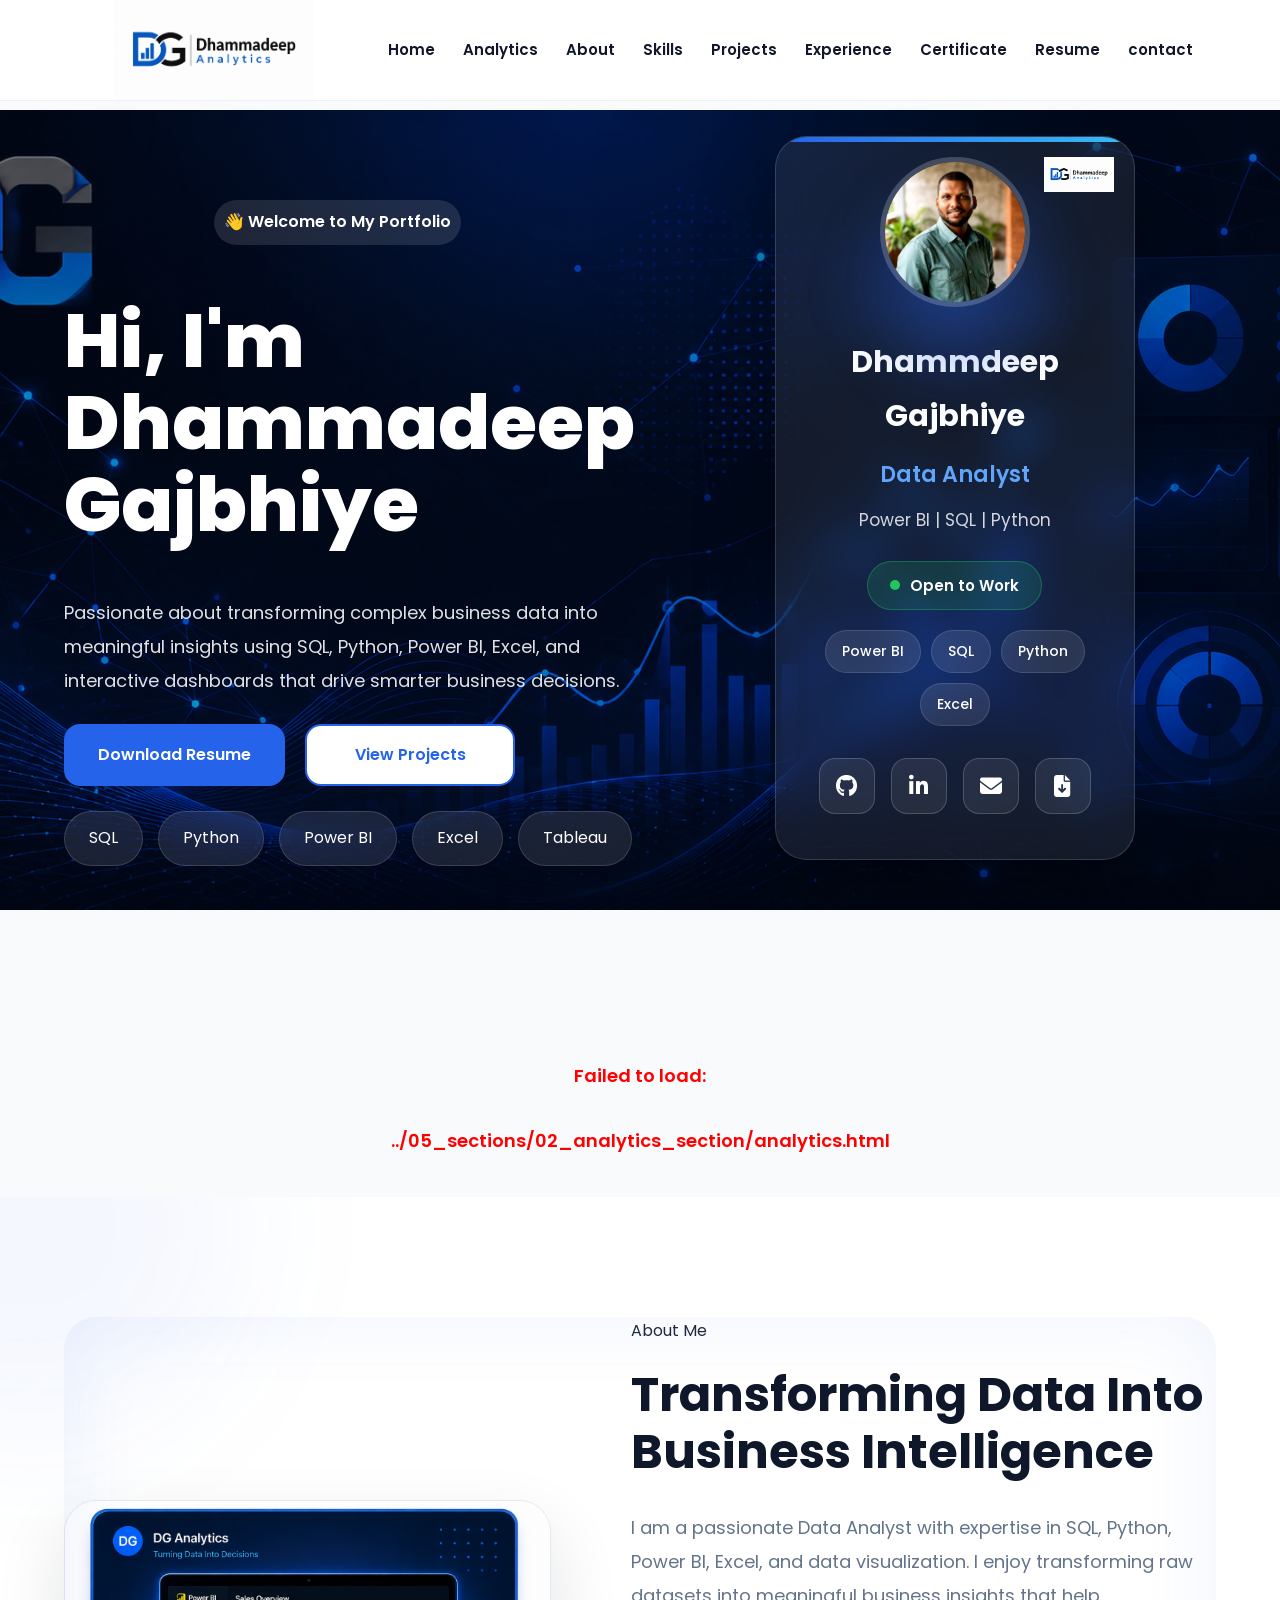
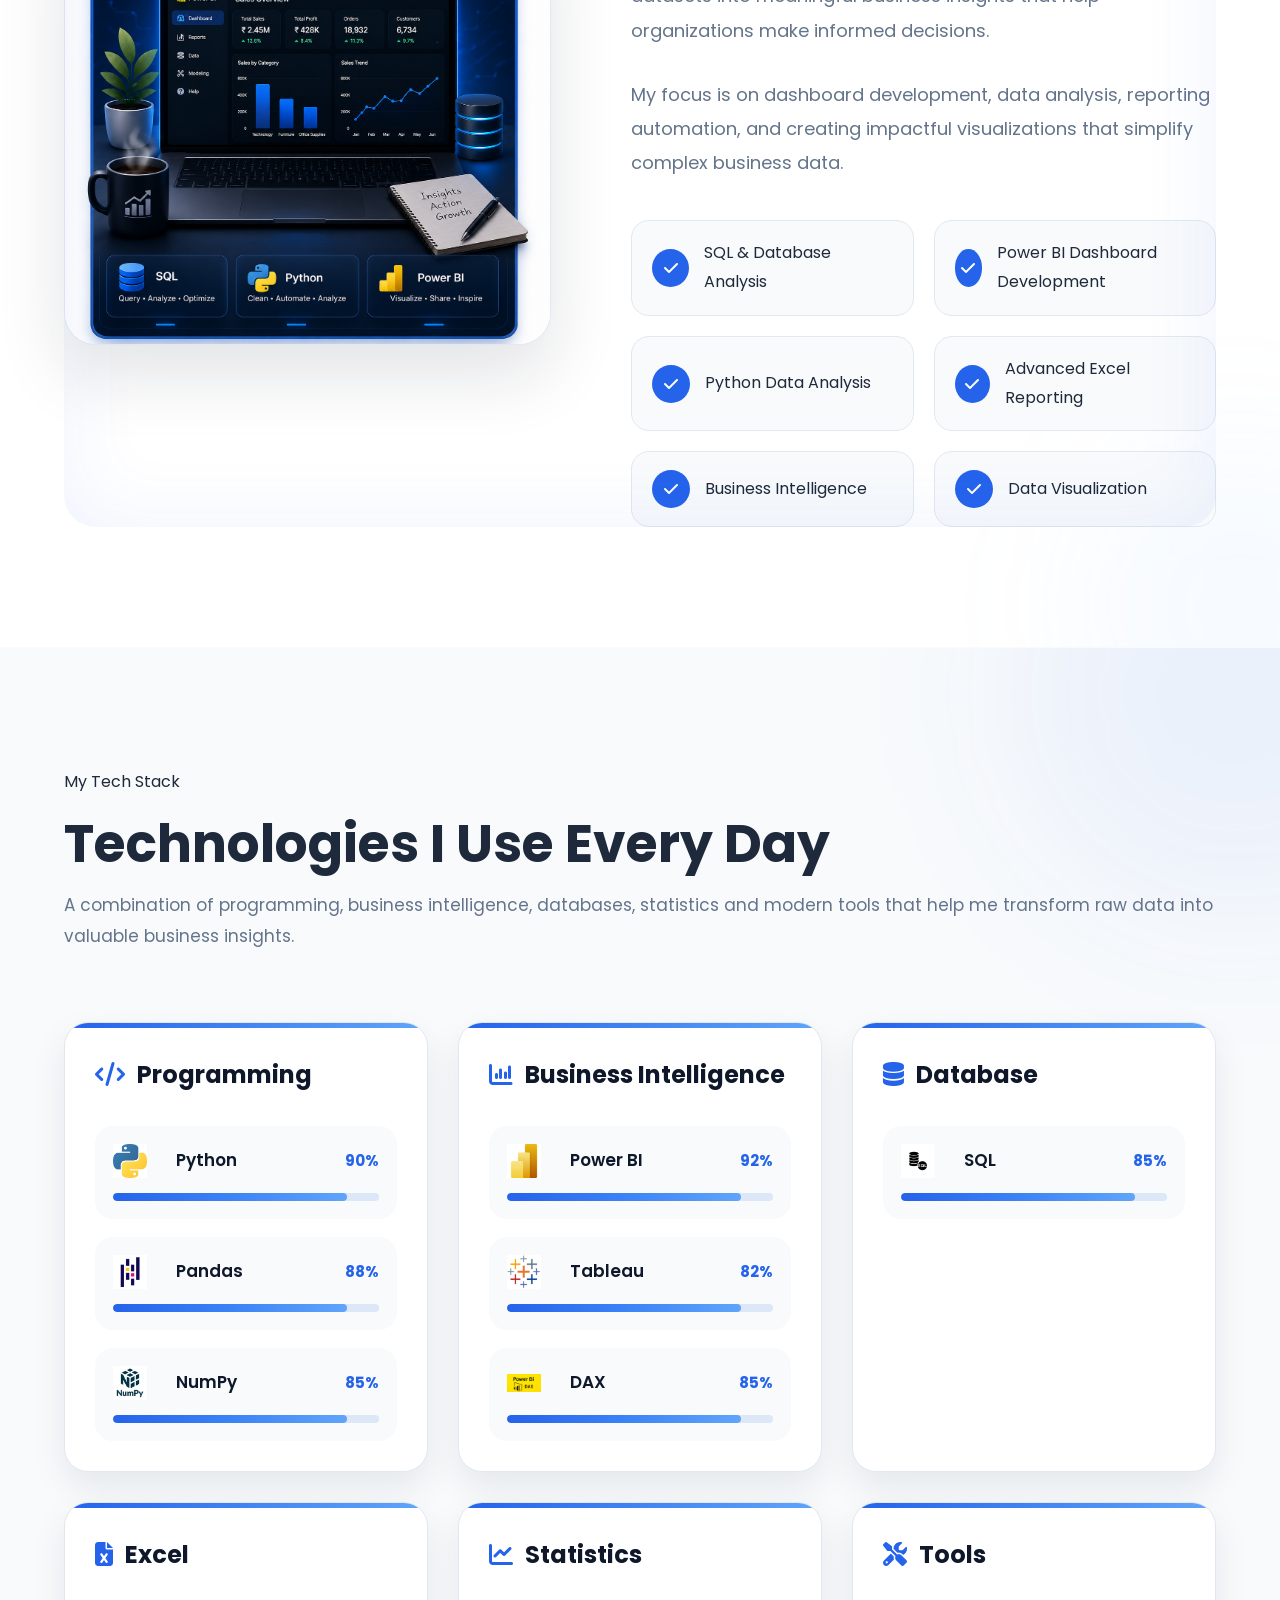
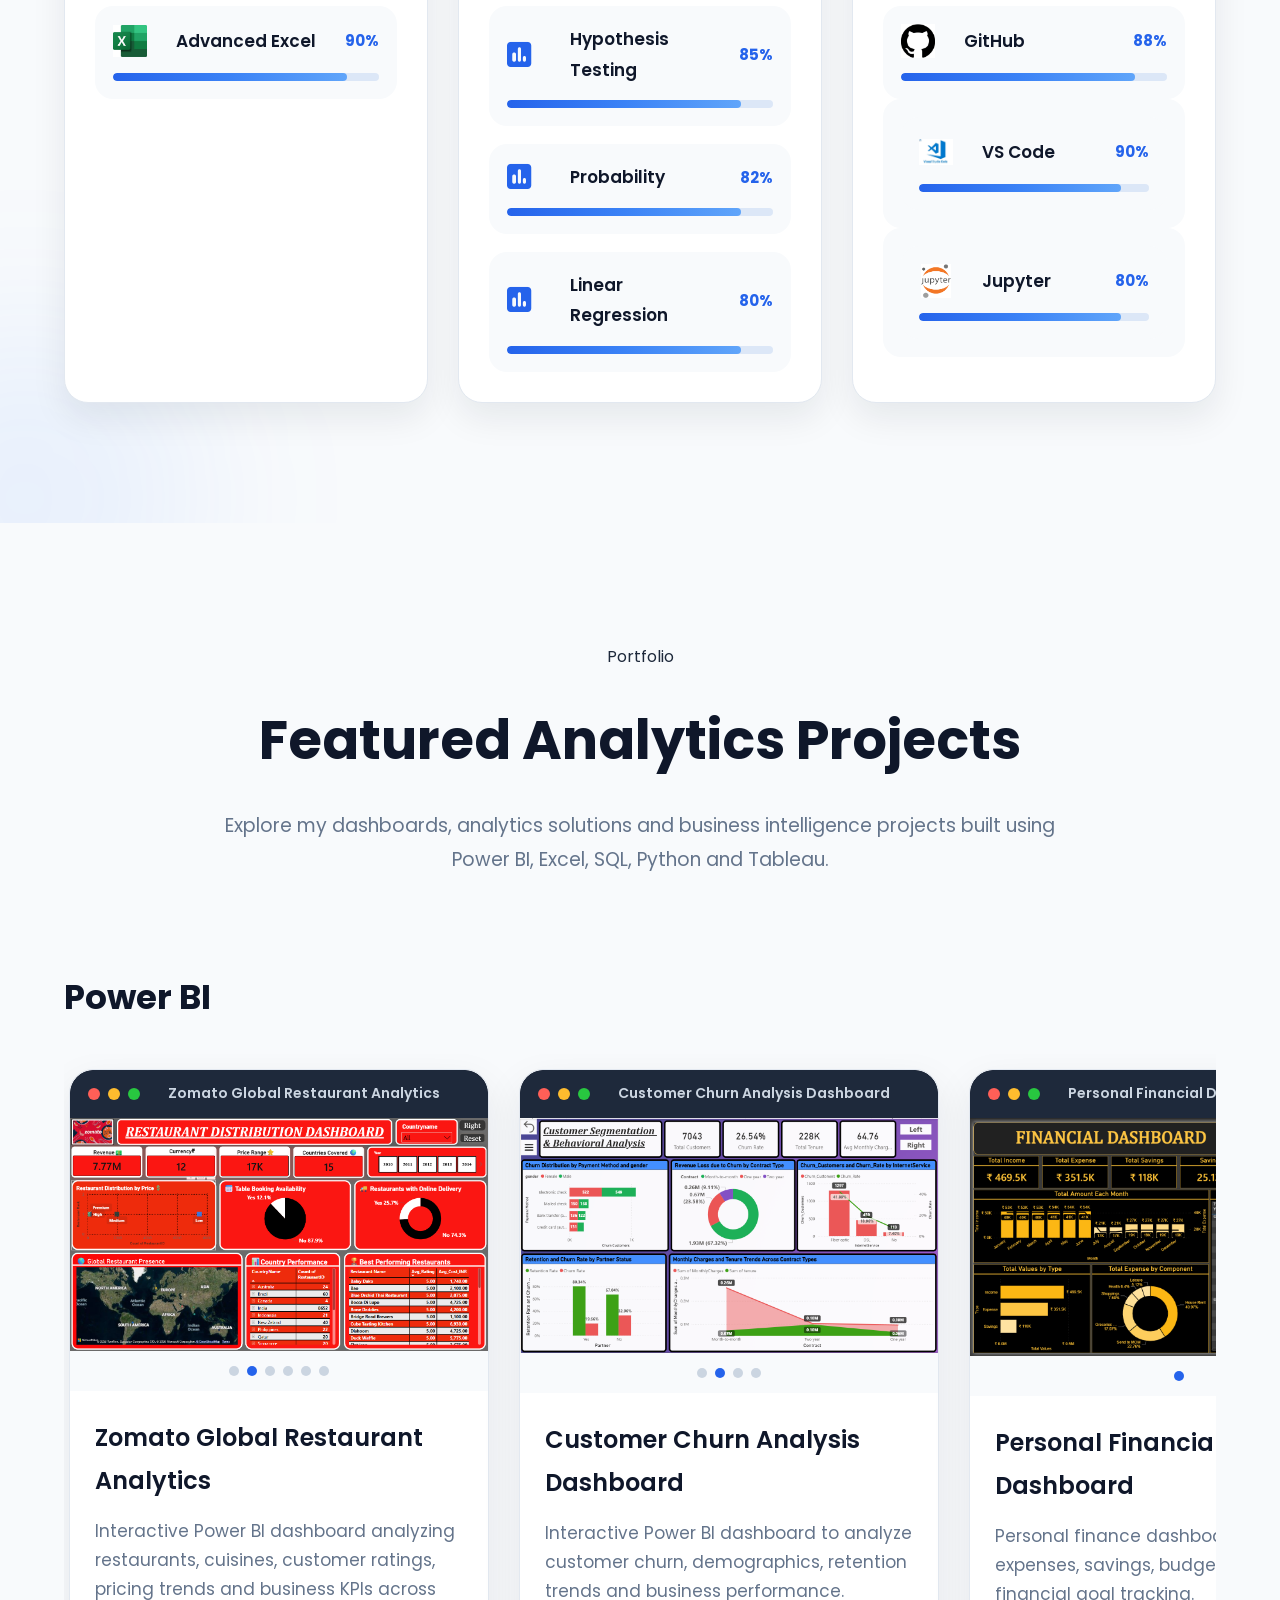
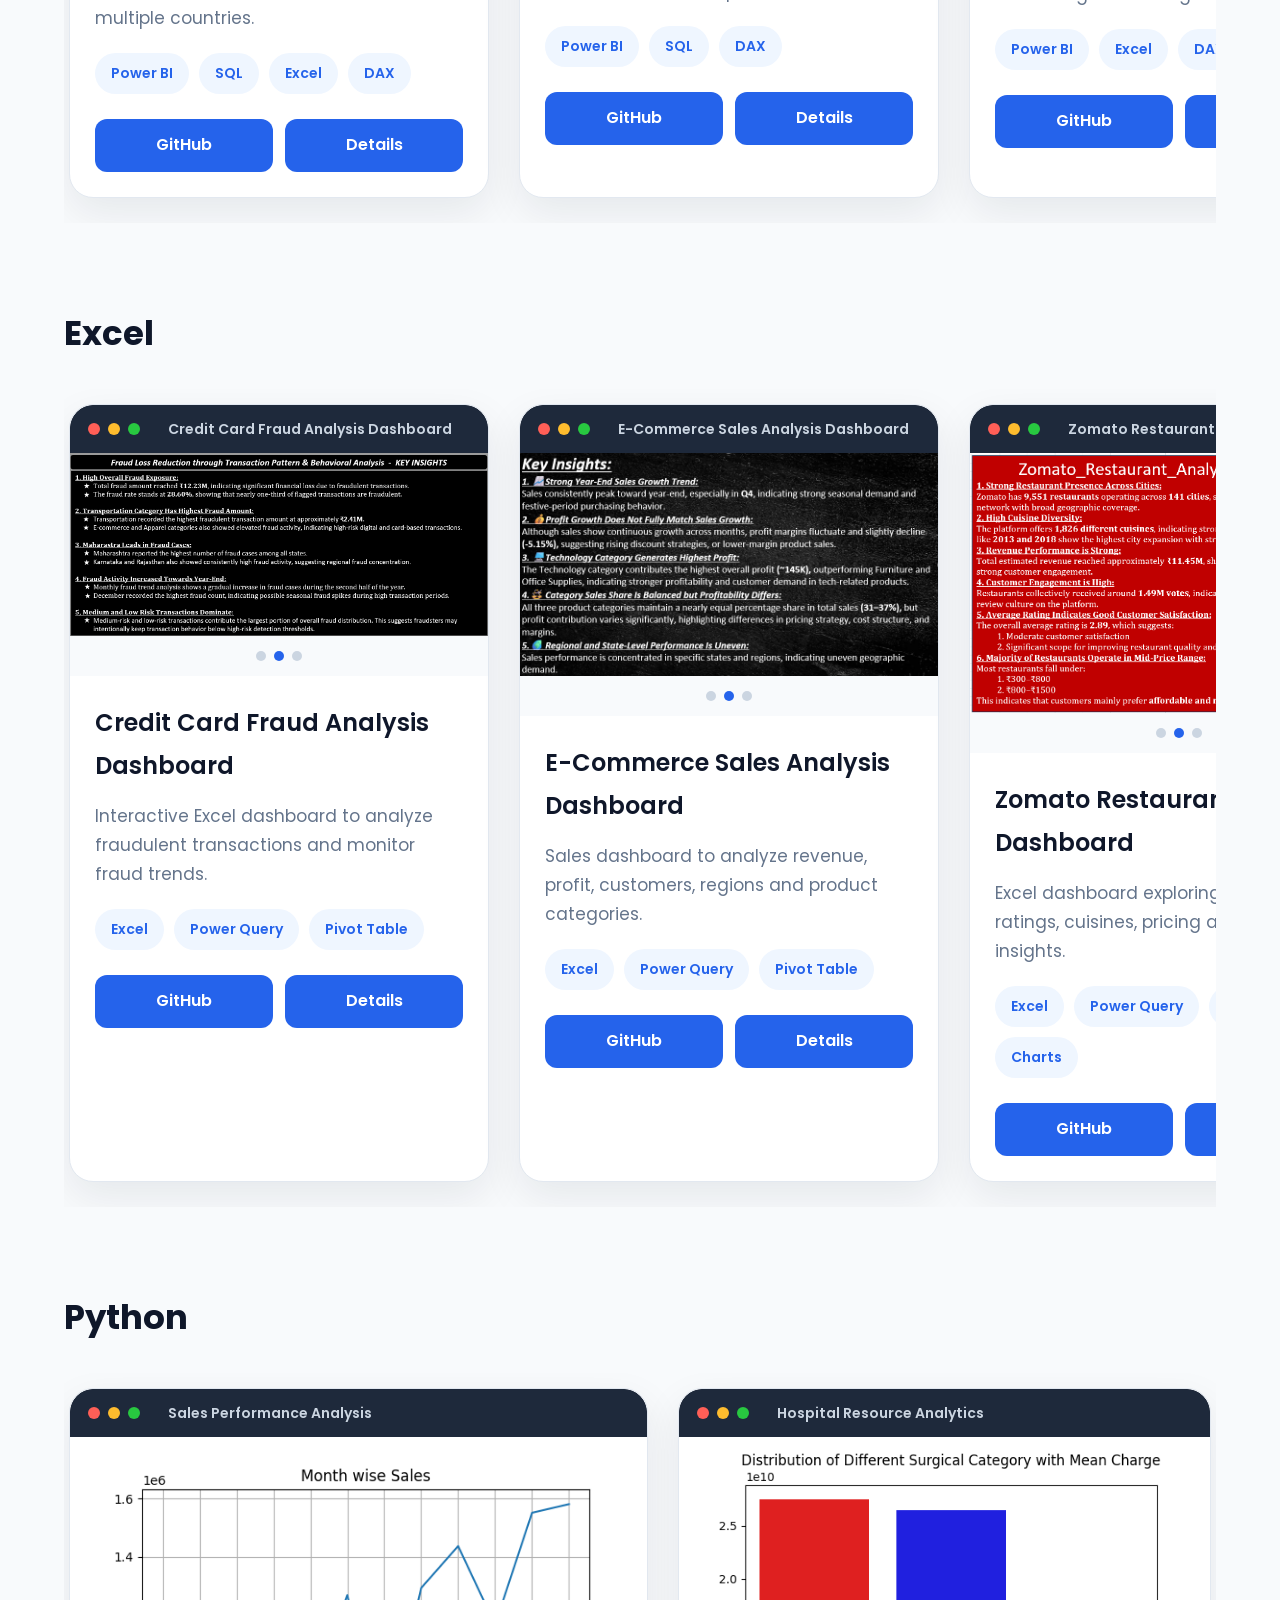
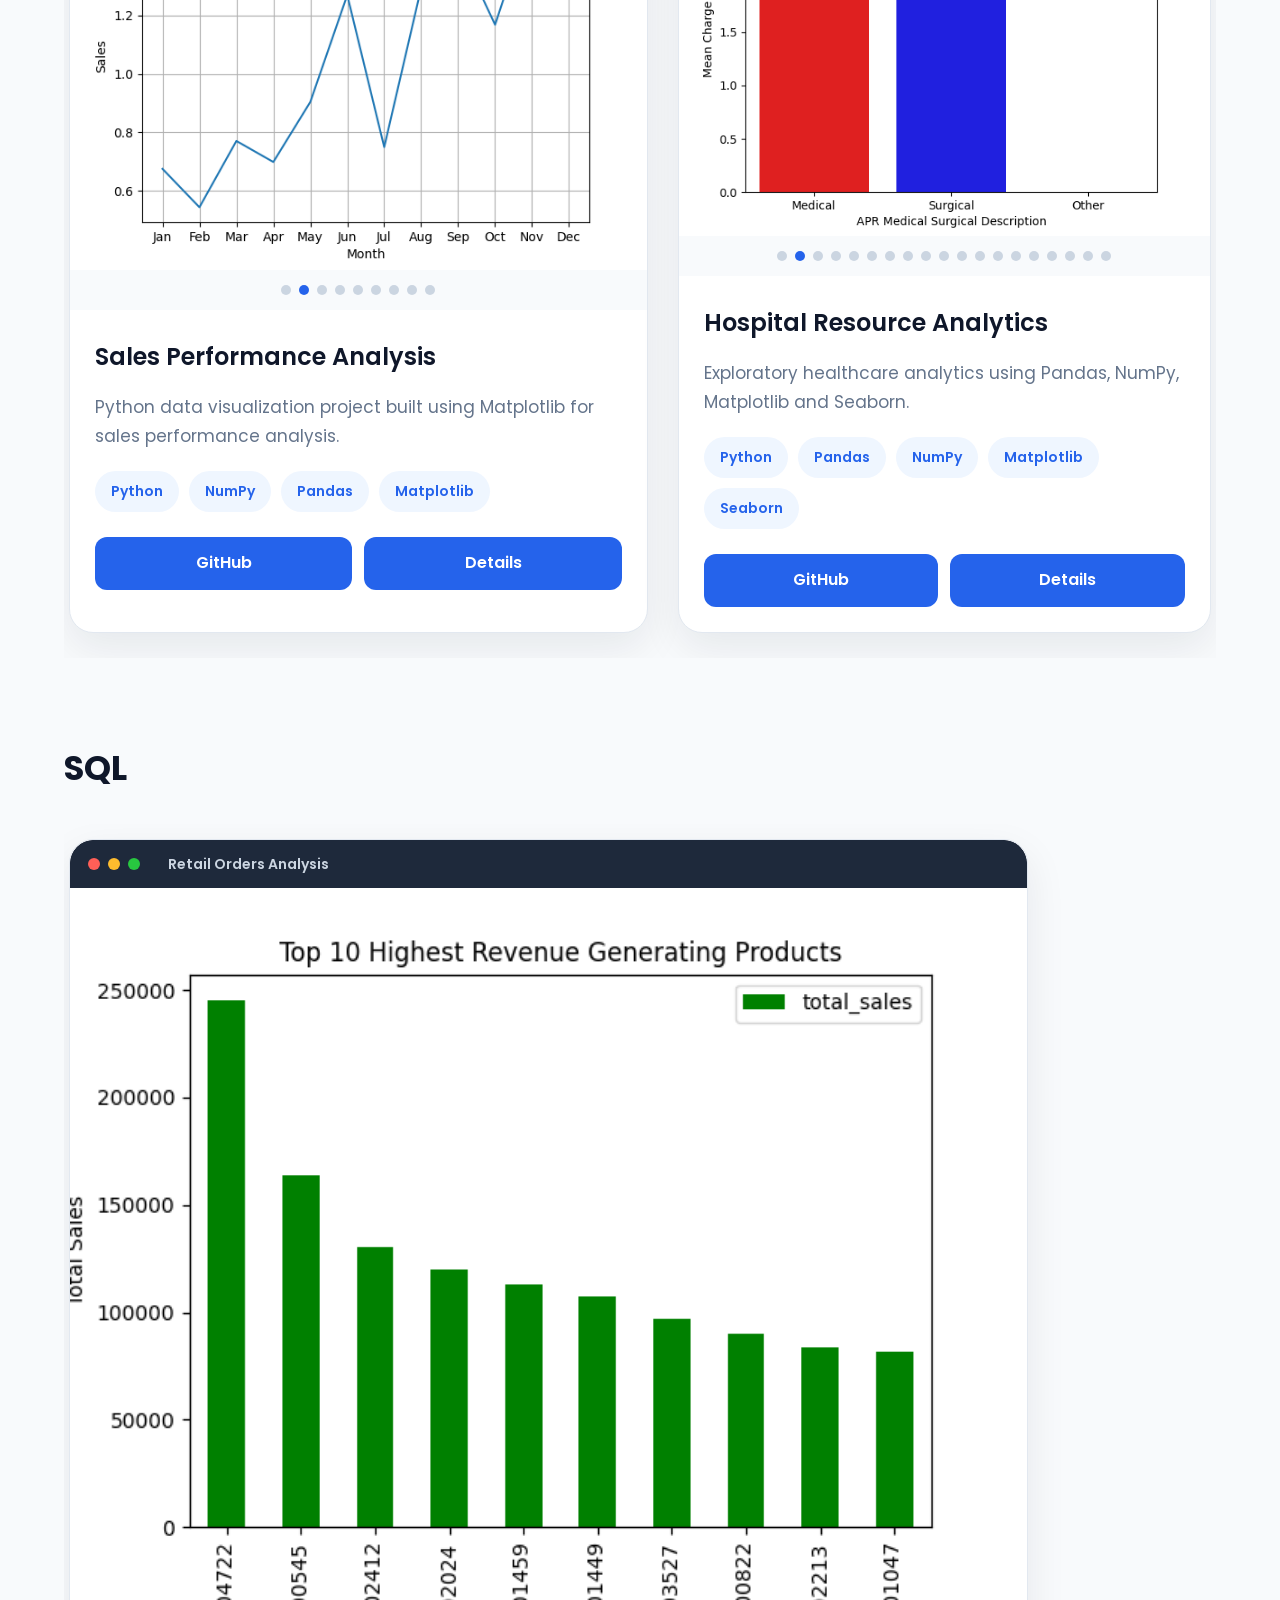
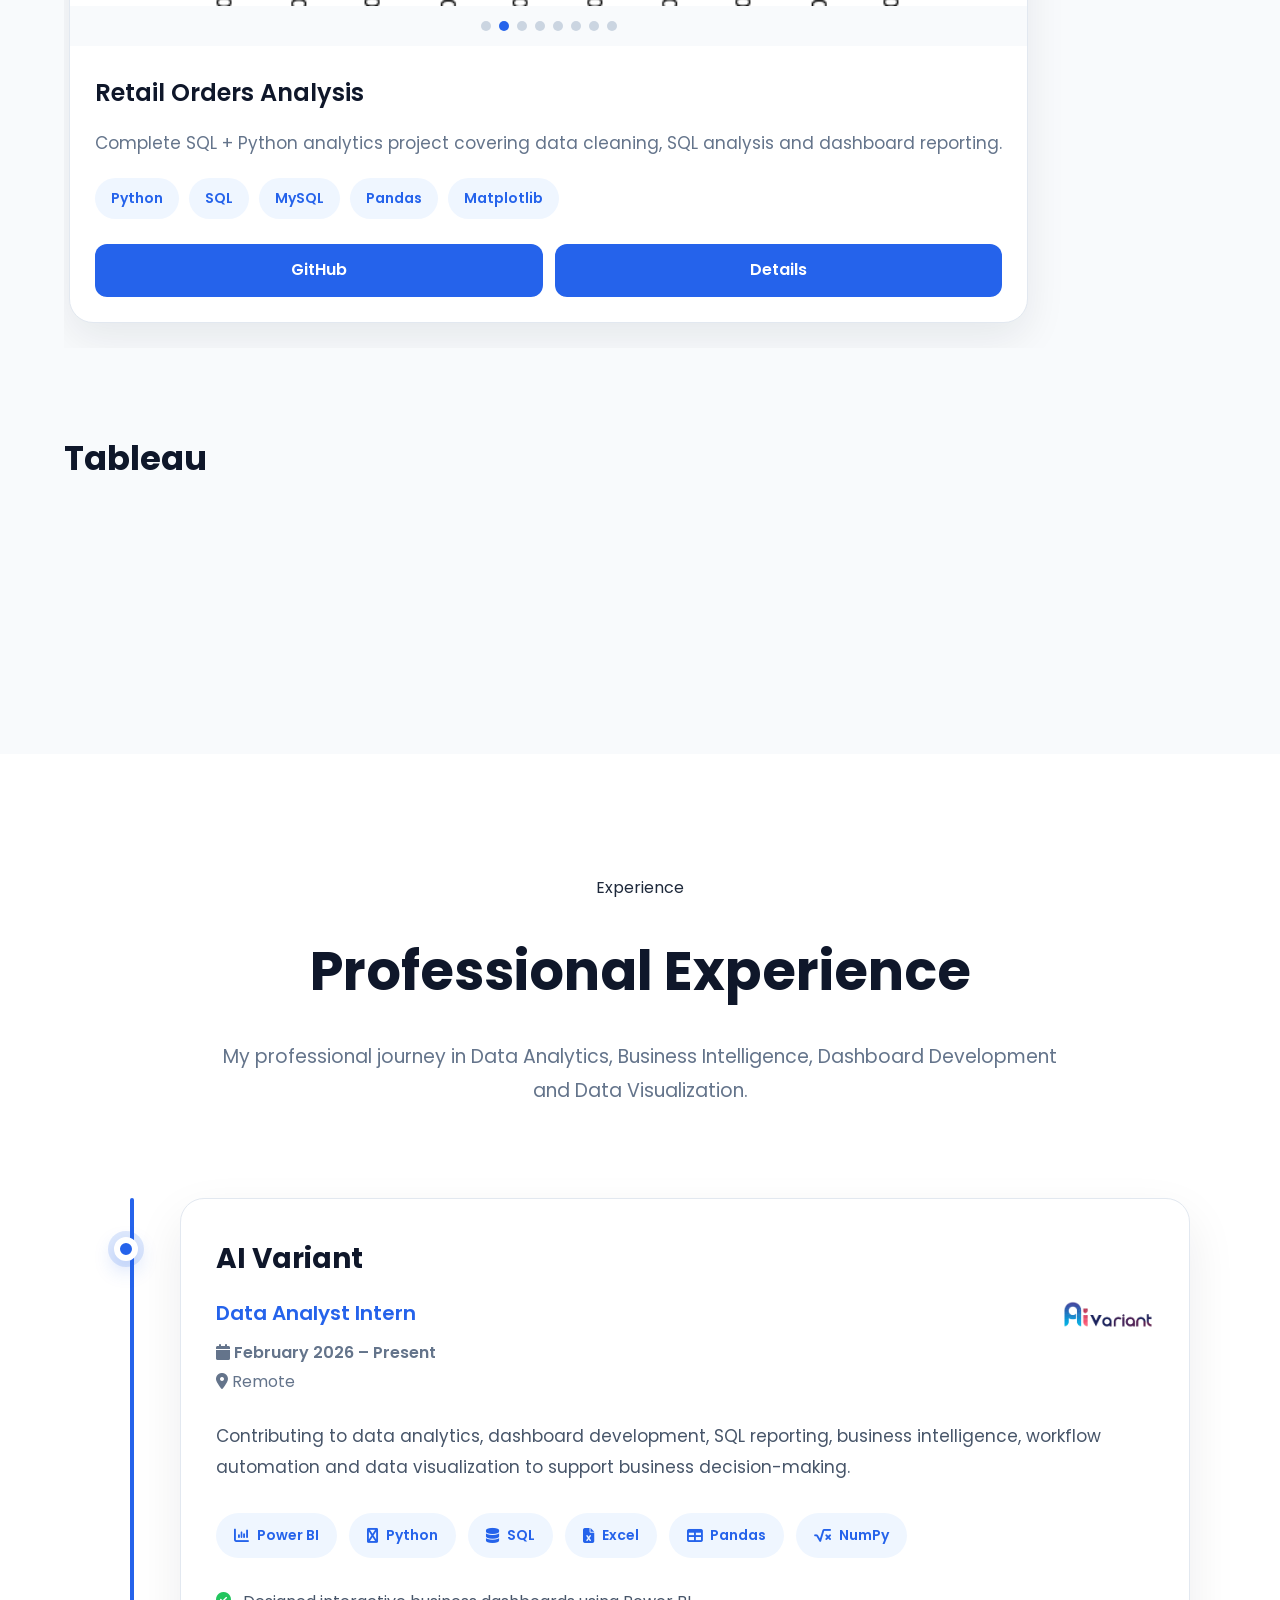
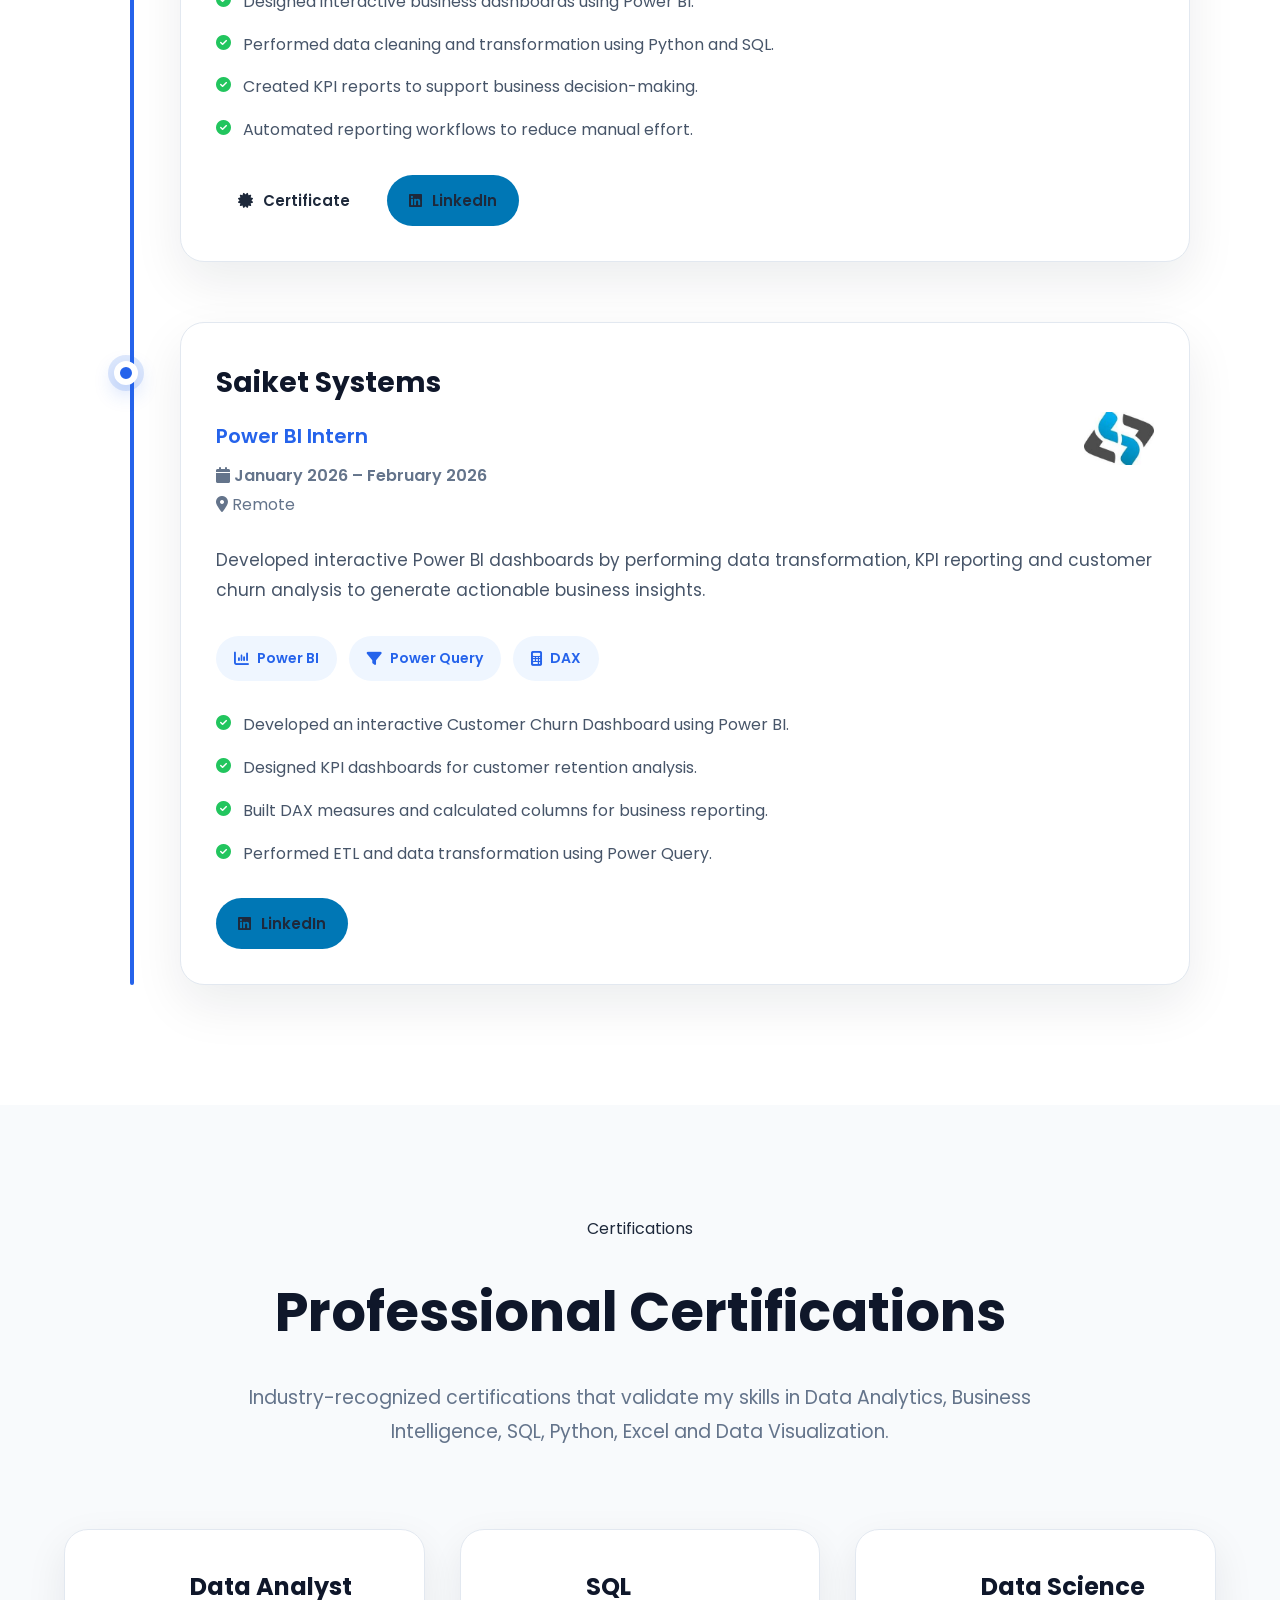
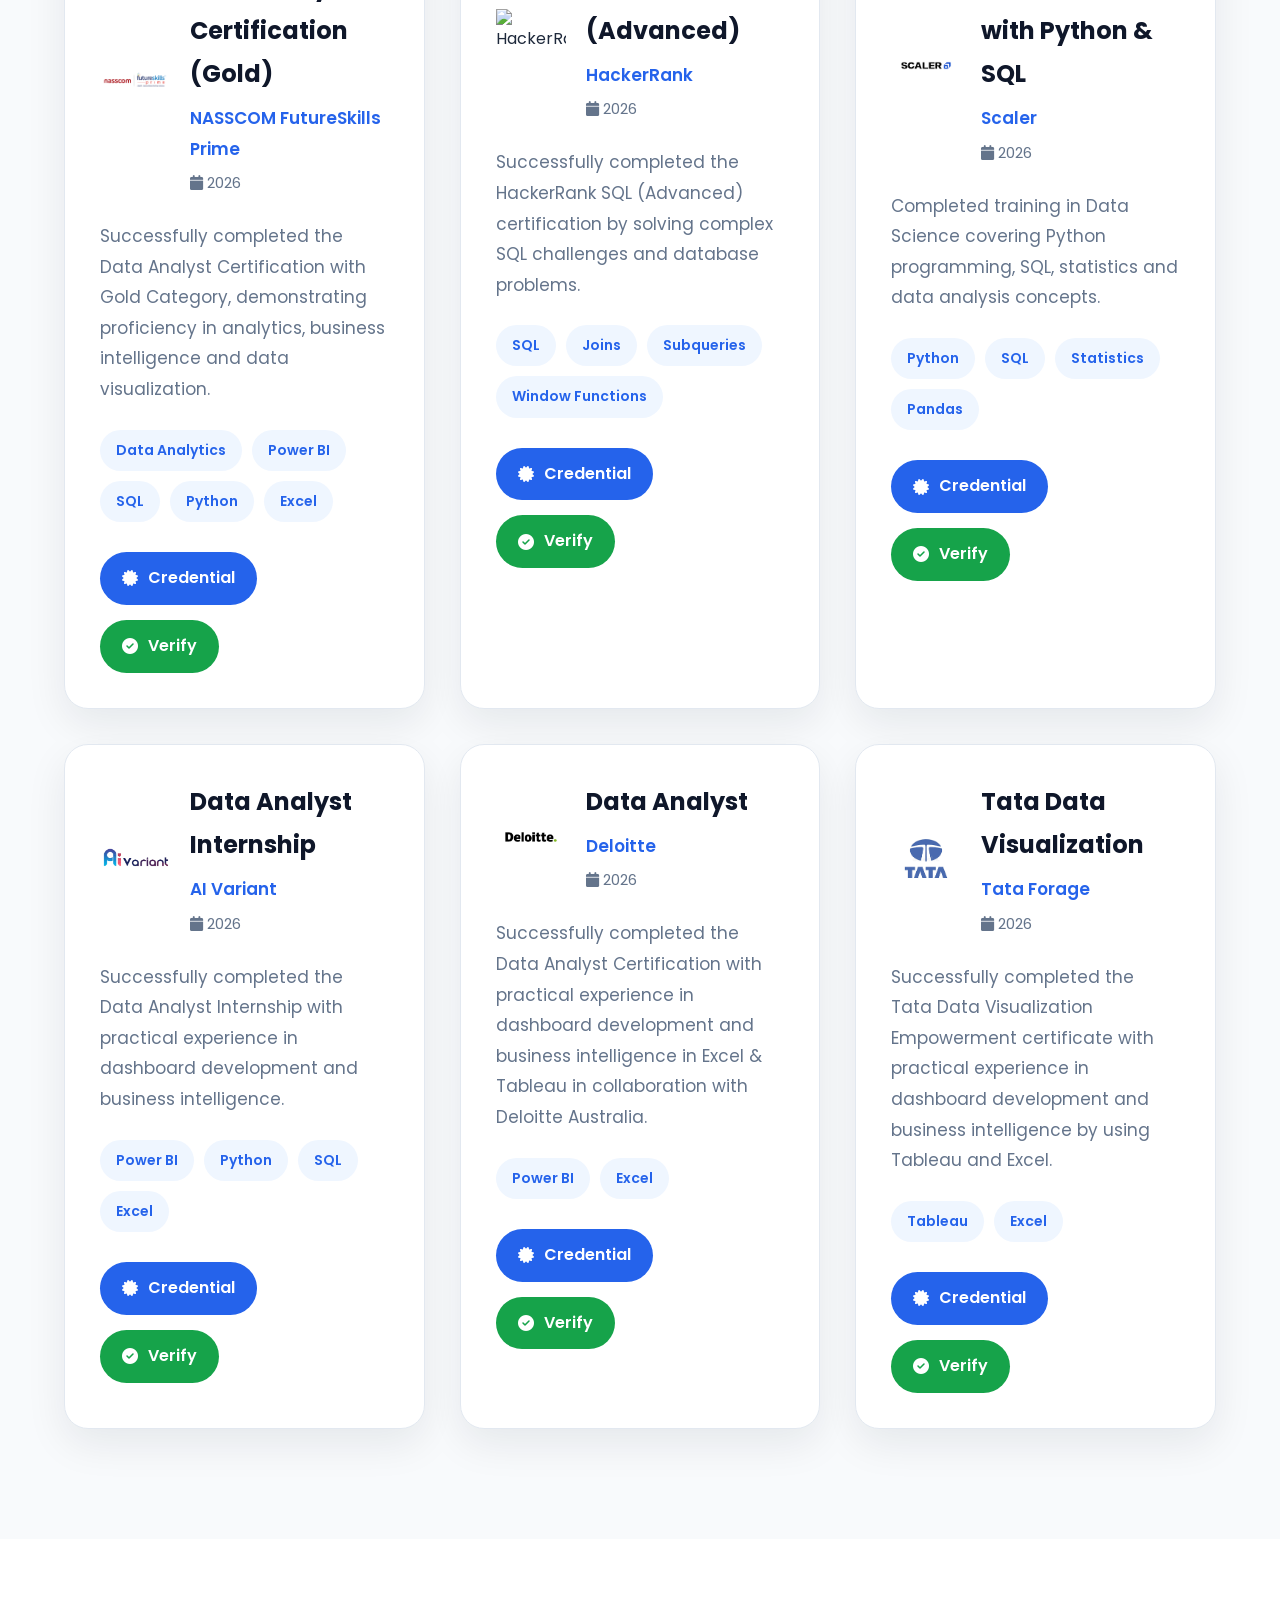
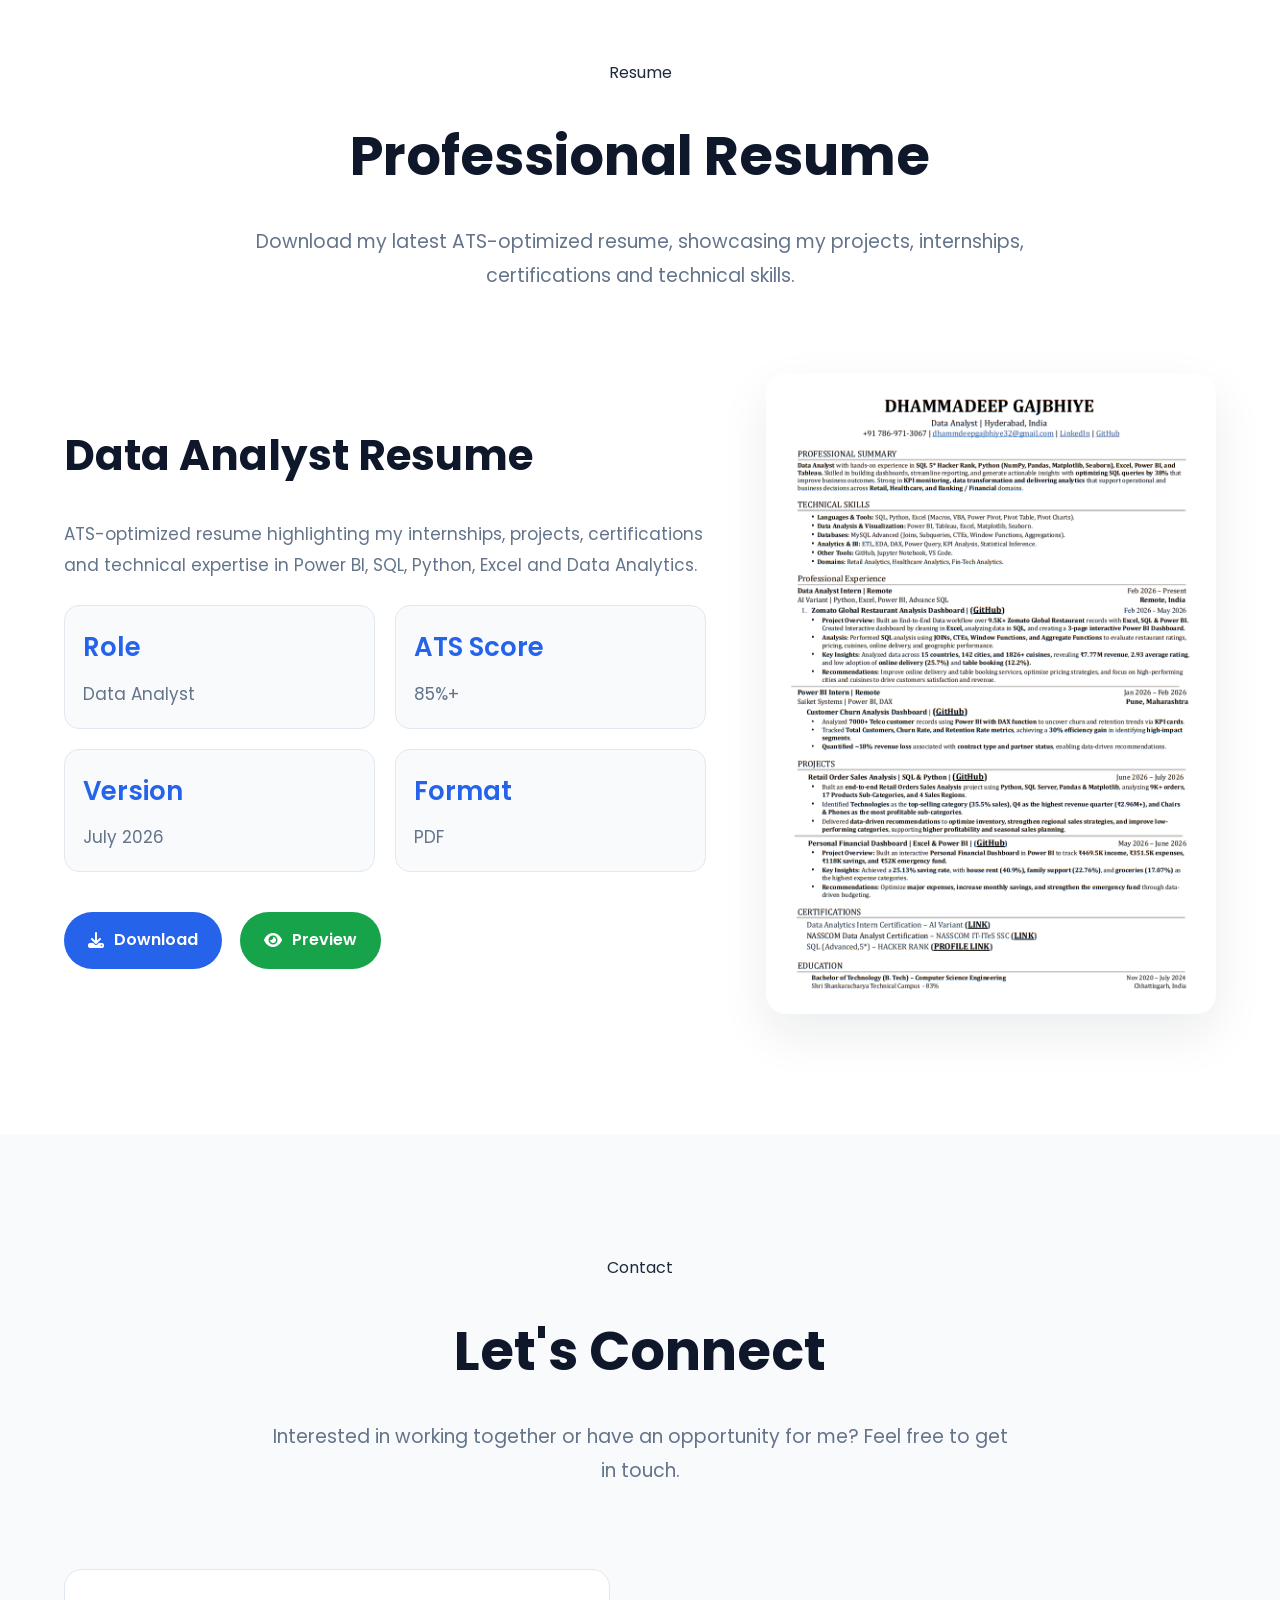
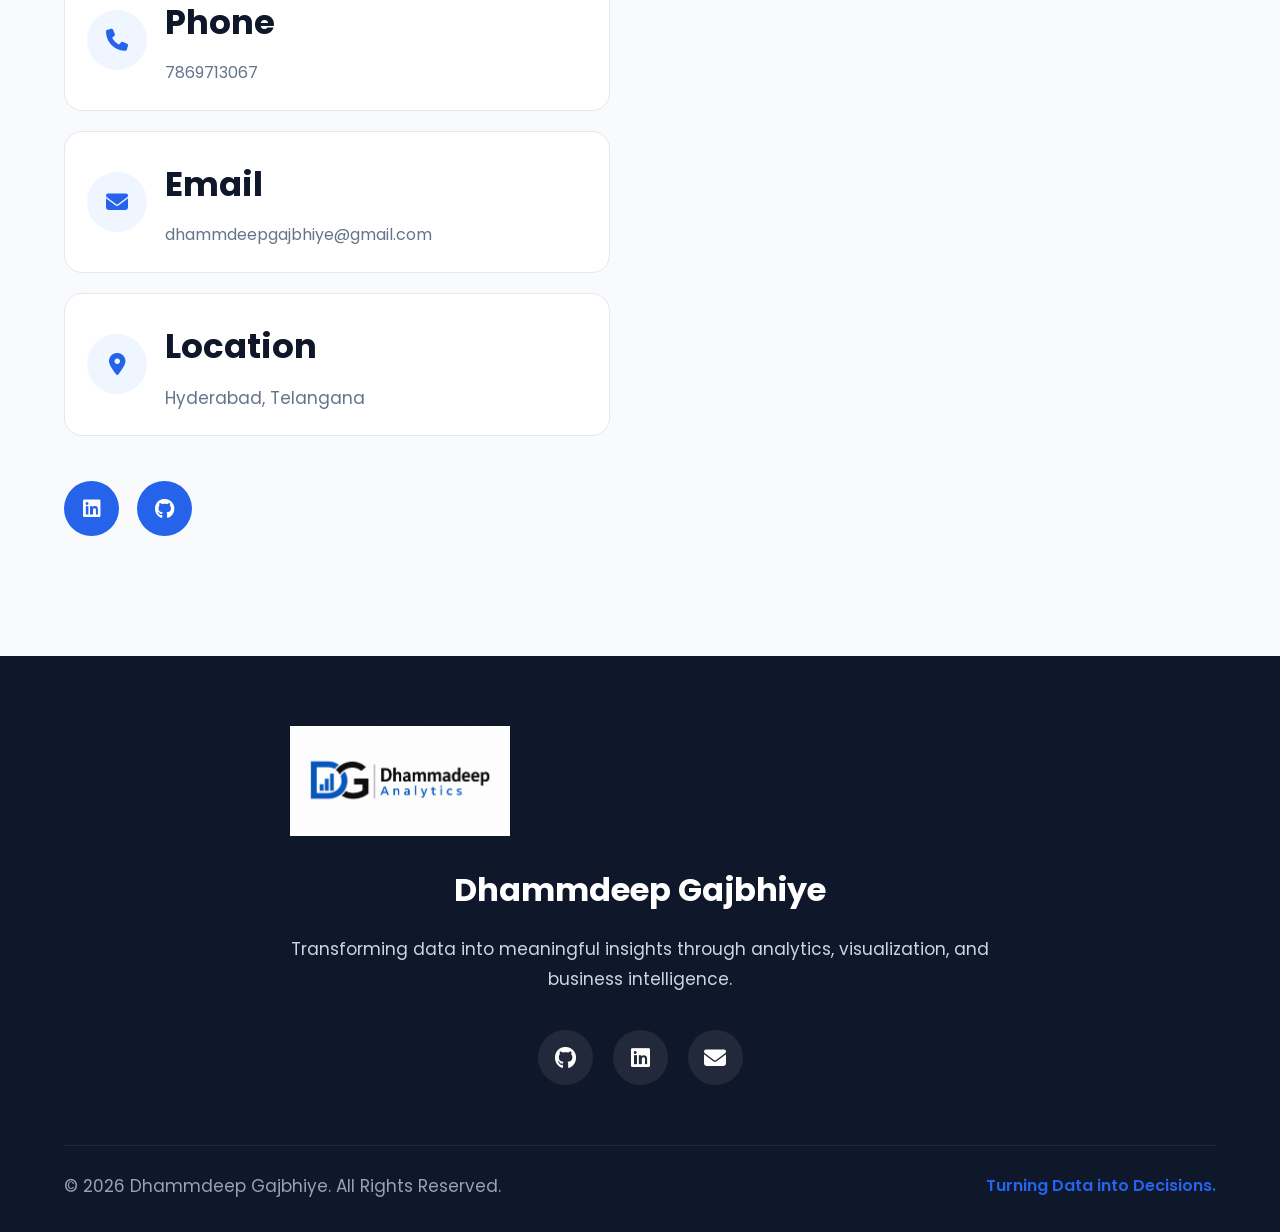
==== commit 044e69ff: ""Deleted the data folder and renamed Section"" ====
--- a/01_html/index.html
+++ b/01_html/index.html
@@ -51,17 +51,17 @@
 
     <link rel="stylesheet" href="../02_assets/01_css/responsive.css">
     <link rel="stylesheet" href="../02_assets/01_css/style.css">
-    <link rel="stylesheet" href="../06_sections/01_hero_section/hero.css">
-    <link rel="stylesheet" href="../06_sections/02_analytics_section/analytics.css">
-    <link rel="stylesheet" href="../06_sections/03_about_section/about.css">
-    <link rel="stylesheet" href="../06_sections/04_skills_section/skills.css">
-    <link rel="stylesheet" href="../06_sections/05_projects_section/project.css">
-    <link rel="stylesheet" href="../06_sections/05_projects_section/project-model.css">
-    <link rel="stylesheet" href="../06_sections/06_experience_section/experience.css">
-    <link rel="stylesheet" href="../06_sections/07_certificate_section/certificate.css">
-    <link rel="stylesheet" href="../06_sections/08_resume_section/resume.css">
-    <link rel="stylesheet" href="../06_sections/09_contact_section/contact.css">
-    <link rel="stylesheet" href="../06_sections/10_footer_section/footer.css">
+    <link rel="stylesheet" href="../05_sections/01_hero_section/hero.css">
+    <link rel="stylesheet" href="../05_sections/02_analytics_section/analytics.css">
+    <link rel="stylesheet" href="../05_sections/03_about_section/about.css">
+    <link rel="stylesheet" href="../05_sections/04_skills_section/skills.css">
+    <link rel="stylesheet" href="../05_sections/05_projects_section/project.css">
+    <link rel="stylesheet" href="../05_sections/05_projects_section/project-model.css">
+    <link rel="stylesheet" href="../05_sections/06_experience_section/experience.css">
+    <link rel="stylesheet" href="../05_sections/07_certificate_section/certificate.css">
+    <link rel="stylesheet" href="../05_sections/08_resume_section/resume.css">
+    <link rel="stylesheet" href="../05_sections/09_contact_section/contact.css">
+    <link rel="stylesheet" href="../05_sections/10_footer_section/footer.css">
 
     <!-- =========================
             GOOGLE FONT
@@ -192,21 +192,21 @@
     <script src="../02_assets/02_js/animation.js"></script>
     <script src="../02_assets/02_js/back-to-top.js"></script>
     <script src="../02_assets/02_js/navigation.js"></script>
-    <script src="../06_sections/01_hero_section/hero.js"></script>
-    <script src="../06_sections/02_analytics_Section/analytics.js"></script>
-    <script src="../06_sections/03_about_section/about.js"></script>
-    <script src="../06_sections/04_skills_section/skills.js"></script>
-    <script src="../06_sections/05_projects_section/project-data.js"></script>
-    <script src="../06_sections/05_projects_section/project.js"></script>
-    <script src="../06_sections/06_experience_section/experience-data.js"></script>
-    <script src="../06_sections/06_experience_section/experience.js"></script>
-    <script src="../06_sections/07_certificate_section/certificate-data.js"></script>
-    <script src="../06_sections/07_certificate_section/certificate.js"></script>
-    <script src="../06_sections/08_resume_section/resume-data.js"></script>
-    <script src="../06_sections/08_resume_section/resume.js"></script>
-    <script src="../06_sections/09_contact_section/contact-data.js"></script>
-    <script src="../06_sections/09_contact_section/contact.js"></script>
-    <script src="../06_sections/10_footer_section/footer.js"></script>
+    <script src="../05_sections/01_hero_section/hero.js"></script>
+    <script src="../05_sections/02_analytics_Section/analytics.js"></script>
+    <script src="../05_sections/03_about_section/about.js"></script>
+    <script src="../05_sections/04_skills_section/skills.js"></script>
+    <script src="../05_sections/05_projects_section/project-data.js"></script>
+    <script src="../05_sections/05_projects_section/project.js"></script>
+    <script src="../05_sections/06_experience_section/experience-data.js"></script>
+    <script src="../05_sections/06_experience_section/experience.js"></script>
+    <script src="../05_sections/07_certificate_section/certificate-data.js"></script>
+    <script src="../05_sections/07_certificate_section/certificate.js"></script>
+    <script src="../05_sections/08_resume_section/resume-data.js"></script>
+    <script src="../05_sections/08_resume_section/resume.js"></script>
+    <script src="../05_sections/09_contact_section/contact-data.js"></script>
+    <script src="../05_sections/09_contact_section/contact.js"></script>
+    <script src="../05_sections/10_footer_section/footer.js"></script>
 
 
     <!--==================================================
@@ -221,8 +221,4 @@
 
 </body>
 
-
-
-
-
 </html>
--- a/05_sections/01_hero_section/hero.css
+++ b/05_sections/01_hero_section/hero.css
@@ -0,0 +1,656 @@
+/* ==========================================================
+                    HERO SECTION
+========================================================== */
+
+.hero{
+
+    position:relative;
+
+    height:800px;
+
+    padding-top:20px;
+
+    display:flex;
+
+    align-items:center;
+
+    background-image:url("../../03_images/03_banners/hero_banner.png");
+
+    background-size:cover;
+
+    background-position:center top;
+
+    background-repeat:no-repeat;
+
+    background-color:#06163B;
+
+    overflow:hidden;
+
+}
+
+
+/* ==========================================================
+                    OVERLAY
+========================================================== */
+
+.hero::before{
+
+    content:"";
+
+    position:absolute;
+
+    inset:0;
+
+    background:rgba(4,15,40,.28);
+
+    z-index:1;
+
+}
+
+
+/* ==========================================================
+                    CONTAINER
+========================================================== */
+
+.hero-container{
+
+    position:relative;
+
+    z-index:2;
+
+    width:90%;
+
+    max-width:1400px;
+
+    margin:auto;
+
+    display:grid;
+
+    grid-template-columns:1.1fr .9fr;
+
+    gap:80px;
+
+    align-items:center;
+
+    min-height:100%;
+
+}
+
+
+/* ==========================================================
+                    LEFT SIDE
+========================================================== */
+
+.hero-left{
+
+    display:flex;
+
+    flex-direction:column;
+
+    justify-content:center;
+
+    padding-top:70px;
+
+}
+
+
+/* ==========================================================
+                    RIGHT SIDE
+========================================================== */
+
+.hero-right{
+
+    display:flex;
+
+    justify-content:center;
+
+    align-items:center;
+
+    padding-right:40px;
+
+}
+
+/* ==========================================================
+                    HERO BADGE
+========================================================== */
+
+.hero-badge{
+
+    position: relative;
+
+    width:max-content;
+
+    padding:8px 10px;
+
+    border-radius:40px;
+
+    background:rgba(255,255,255,.12);
+
+    backdrop-filter:blur(15px);
+
+    color:#fff;
+
+    font-weight:600;
+
+    margin-bottom:55px;
+
+    margin-left: 150px;
+
+}
+
+
+/* ==========================================================
+                    TITLE
+========================================================== */
+
+.hero-title{
+
+    color:white;
+
+    font-size:76px;
+
+    line-height:1.08;
+
+    font-weight:800;
+
+}
+
+.hero-title span{
+
+    display:block;
+
+    color:#ffffff;
+
+}
+
+
+/* ==========================================================
+                    ROLE
+========================================================== */
+
+.hero-role{
+
+    margin-top:20px;
+
+    color:#60A5FA;
+
+    font-size:34px;
+
+    font-weight:700;
+
+}
+
+
+/* ==========================================================
+                    DESCRIPTION
+========================================================== */
+
+.hero-description{
+
+    margin-top:30px;
+
+    max-width:620px;
+
+    color:rgba(255,255,255,.88);
+
+    font-size:18px;
+
+    line-height:1.9;
+
+}
+
+/* ==========================================================
+                    BUTTONS
+========================================================== */
+
+.hero-buttons{
+
+    display:flex;
+
+    gap:20px;
+
+    margin-top:25px;
+
+}
+
+.hero-buttons .btn{
+
+    min-width:210px;
+
+}
+
+
+/* ==========================================================
+                    TECH STACK
+========================================================== */
+
+.hero-tech{
+
+    display:flex;
+
+    flex-wrap:wrap;
+
+    gap:15px;
+
+    margin-top:25px;
+
+}
+
+.hero-tech span{
+
+    padding:12px 24px;
+
+    border-radius:50px;
+
+    background:rgba(255,255,255,.10);
+
+    border:1px solid rgba(255,255,255,.15);
+
+    backdrop-filter:blur(15px);
+
+    color:white;
+
+    font-weight:400;
+
+    transition:.35s;
+
+}
+
+.hero-tech span:hover{
+
+    transform:translateY(-5px);
+
+    background:#2563EB;
+
+}
+
+/* ==========================================================
+                PREMIUM PROFILE CARD
+========================================================== */
+
+.profile-card{
+
+    position:relative;
+
+    width:360px;
+
+    padding:20px 35px 45px;
+
+    border-radius:32px;
+
+    overflow:hidden;
+
+    background:rgba(255,255,255,.08);
+
+    backdrop-filter:blur(22px);
+
+    border:1px solid rgba(255,255,255,.15);
+
+    box-shadow:
+
+        0 30px 80px rgba(0,0,0,.30);
+
+    text-align:center;
+
+}
+
+
+/* Top Glow */
+
+.profile-card::before{
+
+    content:"";
+
+    position:absolute;
+
+    top:0;
+
+    left:0;
+
+    width:100%;
+
+    height:5px;
+
+    background:linear-gradient(
+        90deg,
+        #2563EB,
+        #38BDF8
+    );
+
+}
+
+.card-logo{
+
+    position:absolute;
+
+    top:20px;
+
+    right:20px;
+
+    opacity:10;
+
+}
+
+.card-logo img{
+
+    width:70px;
+
+    height:auto;
+
+    opacity:1;
+
+    filter:none;
+
+}
+
+.profile-glow{
+
+    position:absolute;
+
+    width:240px;
+
+    height:240px;
+
+    border-radius:50%;
+
+    background:radial-gradient(
+
+        rgba(37,99,235,.50),
+
+        transparent 70%
+
+    );
+
+    top:30px;
+
+    left:50%;
+
+    transform:translateX(-50%);
+
+    filter:blur(20px);
+
+}
+
+.profile-image{
+
+    position:relative;
+
+    z-index:2;
+
+    width:150px;
+
+    height:150px;
+
+    margin:auto;
+
+    border-radius:50%;
+
+    overflow:hidden;
+
+    border:5px solid rgba(255,255,255,.20);
+
+}
+
+.profile-image img{
+
+    width:100%;
+
+    height:100%;
+
+    object-fit:cover;
+
+}
+
+.profile-card h3{
+
+    margin-top:28px;
+
+    color:white;
+
+    font-size:30px;
+
+}
+
+.profile-card h4{
+
+    margin-top:12px;
+
+    color:#60A5FA;
+
+    font-size:22px;
+
+}
+
+.profile-specialization{
+
+    margin-top:10px;
+
+    color:rgba(255,255,255,.82);
+
+}
+
+/* ==========================================================
+                    MINI SKILLS
+========================================================== */
+
+.mini-skills{
+
+    display:flex;
+
+    justify-content:center;
+
+    flex-wrap:wrap;
+
+    gap:10px;
+
+    margin-top:20px;
+
+}
+
+.mini-skills span{
+
+    padding:8px 16px;
+
+    border-radius:30px;
+
+    background:rgba(255,255,255,.10);
+
+    border:1px solid rgba(255,255,255,.12);
+
+    color:#ffffff;
+
+    font-size:14px;
+
+    font-weight:500;
+
+    transition:.3s;
+
+}
+
+.mini-skills span:hover{
+
+    background:#2563EB;
+
+    transform:translateY(-3px);
+
+}
+
+/* ==========================================================
+                    STATUS
+========================================================== */
+
+.availability{
+
+    display:inline-flex;
+
+    align-items:center;
+
+    gap:10px;
+
+    margin-top:25px;
+
+    padding:10px 22px;
+
+    border-radius:40px;
+
+    background:rgba(34,197,94,.15);
+
+    border:1px solid rgba(34,197,94,.35);
+
+    color:white;
+
+    font-size:15px;
+
+    font-weight:600;
+
+}
+
+.status-dot{
+
+    width:10px;
+
+    height:10px;
+
+    border-radius:50%;
+
+    background:#22C55E;
+
+}
+
+/* ==========================================================
+                    SOCIAL ICONS
+========================================================== */
+
+.profile-social{
+
+    display:flex;
+
+    justify-content:center;
+
+    gap:16px;
+
+    margin-top:32px;
+
+}
+
+.profile-social a{
+
+    width:56px;
+
+    height:56px;
+
+    display:flex;
+
+    justify-content:center;
+
+    align-items:center;
+
+    border-radius:16px;
+
+    background:rgba(255,255,255,.08);
+
+    border:1px solid rgba(255,255,255,.18);
+
+    color:#ffffff;
+
+    font-size:22px;
+
+    transition:all .35s ease;
+
+}
+
+.profile-social a:hover{
+
+    background:#2563EB;
+
+    transform:translateY(-6px);
+
+    box-shadow:0 18px 35px rgba(37,99,235,.40);
+
+}
+
+/* ==========================================================
+                    CARD GLOW
+========================================================== */
+
+.profile-card{
+
+    transition:.4s ease;
+
+}
+
+.profile-card:hover{
+
+    transform:translateY(-8px);
+
+    box-shadow:
+        0 35px 80px rgba(0,0,0,.35),
+        0 0 45px rgba(37,99,235,.30);
+
+}
+
+/* ==========================================================
+                    FLOATING PROFILE
+========================================================== */
+
+@keyframes floating{
+
+    0%{
+
+        transform:translateY(0);
+
+    }
+
+    50%{
+
+        transform:translateY(-12px);
+
+    }
+
+    100%{
+
+        transform:translateY(0);
+
+    }
+
+}
+
+.profile-card{
+
+    animation:floating 6s ease-in-out infinite;
+
+}
+
+@keyframes pulse{
+
+    0%{
+
+        transform:scale(1);
+
+        box-shadow:0 0 0 0 rgba(34,197,94,.7);
+
+    }
+
+    70%{
+
+        transform:scale(1.2);
+
+        box-shadow:0 0 0 12px rgba(34,197,94,0);
+
+    }
+
+    100%{
+
+        transform:scale(1);
+
+        box-shadow:0 0 0 0 rgba(34,197,94,0);
+
+    }
+
+}
+
+.status-dot{
+
+    animation:pulse 2s infinite;
+
+}
--- a/05_sections/03_about_section/about.css
+++ b/05_sections/03_about_section/about.css
@@ -0,0 +1,286 @@
+/* ==========================================================
+                    ABOUT SECTION
+========================================================== */
+
+.about{
+
+    position:relative;
+
+    padding:120px 0;
+
+    background:#FFFFFF;
+
+    overflow:hidden;
+
+}
+
+
+/* Background Decorations */
+
+.about::before{
+
+    content:"";
+
+    position:absolute;
+
+    width:420px;
+
+    height:420px;
+
+    background:rgba(37,99,235,.05);
+
+    border-radius:50%;
+
+    top:-180px;
+
+    left:-180px;
+
+    filter:blur(70px);
+
+}
+
+.about::after{
+
+    content:"";
+
+    position:absolute;
+
+    width:320px;
+
+    height:320px;
+
+    background:rgba(96,165,250,.06);
+
+    border-radius:50%;
+
+    bottom:-120px;
+
+    right:-120px;
+
+    filter:blur(70px);
+
+}
+
+/* ==========================================================
+                    CONTAINER
+========================================================== */
+
+.about-container{
+
+    position:relative;
+
+    z-index:2;
+
+    width:90%;
+
+    max-width:1350px;
+
+    margin:auto;
+
+    display:grid;
+
+    grid-template-columns:1fr 1.2fr;
+
+    gap:80px;
+
+    align-items:center;
+
+}
+
+/* ==========================================================
+                    LEFT SIDE
+========================================================== */
+
+.about-left{
+
+    display:flex;
+
+    justify-content:center;
+
+}
+
+/* ==========================================================
+                    WORKSTATION CARD
+========================================================== */
+
+.workstation-card{
+
+    width:100%;
+
+    max-width:620px;
+
+    border-radius:32px;
+
+    overflow:hidden;
+
+    background:#ffffff;
+
+    border:1px solid #E2E8F0;
+
+    box-shadow:
+
+        0 30px 70px rgba(15,23,42,.12);
+
+    transition:.4s ease;
+
+}
+
+.workstation-card img{
+
+    width:100%;
+
+    display:block;
+
+}
+
+.workstation-card:hover{
+
+    transform:translateY(-12px);
+
+    box-shadow:
+
+        0 45px 90px rgba(37,99,235,.20);
+
+}
+
+@keyframes floating{
+
+    0%{
+
+        transform:translateY(0);
+
+    }
+
+    50%{
+
+        transform:translateY(-10px);
+
+    }
+
+    100%{
+
+        transform:translateY(0);
+
+    }
+
+}
+
+.workstation-card{
+
+    animation:floating 5s ease-in-out infinite;
+
+}
+
+.workstation-card::before{
+
+    content:"";
+
+    position:absolute;
+
+    inset:0;
+
+    border-radius:32px;
+
+    box-shadow:
+
+        inset 0 0 80px rgba(37,99,235,.08);
+
+    pointer-events:none;
+
+}
+
+/* ==========================================================
+                    RIGHT SIDE
+========================================================== */
+
+.about-right h2{
+
+    margin-top:20px;
+
+    font-size:48px;
+
+    color:#0F172A;
+
+    line-height:1.2;
+
+}
+
+.about-description{
+
+    margin-top:30px;
+
+    color:#64748B;
+
+    line-height:1.9;
+
+    font-size:18px;
+
+}
+
+/* ==========================================================
+                    HIGHLIGHTS
+========================================================== */
+
+.about-highlights{
+
+    display:grid;
+
+    grid-template-columns:repeat(2,1fr);
+
+    gap:20px;
+
+    margin-top:40px;
+
+}
+
+.highlight{
+
+    display:flex;
+
+    align-items:center;
+
+    gap:15px;
+
+    padding:18px 20px;
+
+    border-radius:18px;
+
+    background:#F8FAFC;
+
+    border:1px solid #E2E8F0;
+
+    transition:.35s;
+
+}
+
+.highlight i{
+
+    width:38px;
+
+    height:38px;
+
+    border-radius:50%;
+
+    display:flex;
+
+    justify-content:center;
+
+    align-items:center;
+
+    background:#2563EB;
+
+    color:white;
+
+}
+
+.highlight:hover{
+
+    transform:translateY(-6px);
+
+    border-color:#2563EB;
+
+    box-shadow:
+
+        0 20px 40px rgba(37,99,235,.15);
+
+}
--- a/05_sections/04_skills_section/skills.css
+++ b/05_sections/04_skills_section/skills.css
@@ -0,0 +1,352 @@
+/* ==========================================================
+                    SKILLS SECTION
+========================================================== */
+
+.skills{
+
+    position:relative;
+
+    padding:120px 0;
+
+    background:#F8FAFC;
+
+    overflow:hidden;
+
+}
+
+.skills::before{
+
+    content:"";
+
+    position:absolute;
+
+    width:450px;
+
+    height:450px;
+
+    top:-180px;
+
+    right:-180px;
+
+    border-radius:50%;
+
+    background:rgba(37,99,235,.06);
+
+    filter:blur(80px);
+
+}
+
+.skills::after{
+
+    content:"";
+
+    position:absolute;
+
+    width:350px;
+
+    height:350px;
+
+    bottom:-150px;
+
+    left:-150px;
+
+    border-radius:50%;
+
+    background:rgba(59,130,246,.08);
+
+    filter:blur(80px);
+
+}
+
+/* ==========================================================
+                    CONTAINER
+========================================================== */
+
+.skills-container{
+
+    position:relative;
+
+    z-index:2;
+
+    width:90%;
+
+    max-width:1350px;
+
+    margin:auto;
+
+}
+
+/* ==========================================================
+                    GRID
+========================================================== */
+
+.skills-grid{
+
+    display:grid;
+
+    grid-template-columns:repeat(3,1fr);
+
+    gap:30px;
+
+    margin-top:70px;
+
+}
+
+/* ==========================================================
+                    CATEGORY CARD
+========================================================== */
+
+.skill-category{
+
+    position:relative;
+
+    background:#ffffff;
+
+    border-radius:24px;
+
+    padding:30px;
+
+    border:1px solid #E2E8F0;
+
+    box-shadow:
+
+        0 15px 35px rgba(15,23,42,.08);
+
+    transition:.35s ease;
+
+    overflow:hidden;
+
+}
+
+.skill-category::before{
+
+    content:"";
+
+    position:absolute;
+
+    top:0;
+
+    left:0;
+
+    width:100%;
+
+    height:5px;
+
+    background:linear-gradient(
+
+        90deg,
+
+        #2563EB,
+
+        #60A5FA
+
+    );
+
+}
+
+.skill-category:hover{
+
+    transform:translateY(-10px);
+
+    border-color:#2563EB;
+
+    box-shadow:
+
+        0 25px 60px rgba(37,99,235,.18);
+
+}
+
+/* ==========================================================
+                    TITLE
+========================================================== */
+
+.skill-category h3{
+
+    display:flex;
+
+    align-items:center;
+
+    gap:12px;
+
+    margin-bottom:30px;
+
+    font-size:24px;
+
+    color:#0F172A;
+
+}
+
+.skill-category h3 i{
+
+    color:#2563EB;
+
+    font-size:24px;
+
+}
+
+/* ==========================================================
+                    LIST
+========================================================== */
+
+.skill-list{
+
+    display:flex;
+
+    flex-direction:column;
+
+    gap:18px;
+
+}
+
+/* ==========================================================
+                    ITEM
+========================================================== */
+
+/* ==========================================================
+                    SKILL ITEM
+========================================================== */
+
+.skill-item{
+
+    padding:18px;
+
+    border-radius:18px;
+
+    background:#F8FAFC;
+
+    transition:.35s ease;
+
+}
+
+.skill-item:hover{
+
+    background:#EFF6FF;
+
+    transform:translateX(8px);
+
+}
+
+.skill-item img{
+
+    width:34px;
+
+    height:34px;
+
+    object-fit:contain;
+
+}
+
+.skill-item i{
+
+    font-size:28px;
+
+    color:#2563EB;
+
+}
+
+.skill-item span{
+
+    font-size:17px;
+
+    font-weight:600;
+
+    color:#0F172A;
+
+}
+
+.skill-item small{
+
+    color:#2563EB;
+
+    font-size:15px;
+
+    font-weight:700;
+
+}
+
+/* ==========================================================
+                    SKILL INFO
+========================================================== */
+
+.skill-info{
+
+    display:grid;
+
+    grid-template-columns:45px 1fr auto;
+
+    align-items:center;
+
+    gap:18px;
+
+}
+
+.skill-info img{
+
+    width:34px;
+
+    height:34px;
+
+    object-fit:contain;
+
+}
+
+.skill-info span{
+
+    font-size:17px;
+
+    font-weight:600;
+
+    color:#0F172A;
+
+}
+
+.skill-info small{
+
+    color:#2563EB;
+
+    font-size:15px;
+
+    font-weight:700;
+
+}
+
+/* ==========================================================
+                    PROGRESS BAR
+========================================================== */
+
+.skill-progress{
+
+    width:100%;
+
+    height:8px;
+
+    margin-top:15px;
+
+    background:#DCE7F7;
+
+    border-radius:50px;
+
+    overflow:hidden;
+
+}
+
+.skill-progress-fill{
+
+    display:block;
+
+    width:88%;
+
+    height:100%;
+
+    border-radius:50px;
+
+    background:linear-gradient(
+        90deg,
+        #2563EB 0%,
+        #3B82F6 50%,
+        #60A5FA 100%
+    );
+
+    transition:width 1.5s ease-in-out;
+
+}
--- a/05_sections/05_projects_section/project.css
+++ b/05_sections/05_projects_section/project.css
@@ -0,0 +1,422 @@
+/*==================================================
+                PROJECTS
+==================================================*/
+
+.projects{
+
+    padding:120px 0;
+
+    background:#F8FAFC;
+
+}
+
+.projects-container{
+
+    width:90%;
+
+    max-width:1500px;
+
+    margin:auto;
+
+}
+
+/* Heading */
+
+.projects-heading{
+
+    text-align:center;
+
+    margin-bottom:90px;
+
+}
+
+.projects-heading h2{
+
+    font-size:54px;
+
+    color:#0F172A;
+
+    margin:20px 0;
+
+}
+
+.projects-heading p{
+
+    max-width:850px;
+
+    margin:auto;
+
+    font-size:19px;
+
+    line-height:1.8;
+
+    color:#64748B;
+
+}
+
+/* Category */
+
+.project-category{
+
+    margin-bottom:80px;
+
+}
+
+.project-category h3{
+
+    font-size:34px;
+
+    margin-bottom:25px;
+
+    color:#0F172A;
+
+}
+
+/* Empty Row */
+
+.project-row{
+
+    display:flex;
+
+    gap:30px;
+
+    overflow-x:auto;
+
+    scroll-behavior:smooth;
+
+    padding:15px 5px 25px;
+
+}
+
+.project-row::-webkit-scrollbar{
+
+    height:8px;
+
+}
+
+.project-row::-webkit-scrollbar-thumb{
+
+    background:#2563EB;
+
+    border-radius:20px;
+
+}
+
+/*==================================================
+                PROJECT CARD
+==================================================*/
+
+.project-card{
+
+    min-width:420px;
+
+    background:#FFFFFF;
+
+    border-radius:24px;
+
+    overflow:hidden;
+
+    border:1px solid #E2E8F0;
+
+    box-shadow:0 15px 40px rgba(15,23,42,.08);
+
+    transition:.35s ease;
+
+}
+
+.project-card:hover{
+
+    transform:translateY(-10px);
+
+    box-shadow:0 30px 60px rgba(37,99,235,.18);
+
+}
+
+/*=========================================
+            Browser Frame
+=========================================*/
+
+.project-image{
+
+    position:relative;
+
+    background:#0F172A;
+
+    border-radius:24px 24px 0 0;
+
+    overflow:hidden;
+
+}
+
+/* Browser Top */
+
+.browser-bar{
+
+    height:48px;
+
+    background:#1E293B;
+
+    display:flex;
+
+    align-items:center;
+
+    padding:0 18px;
+
+    gap:8px;
+
+}
+
+.browser-bar span{
+
+    width:12px;
+
+    height:12px;
+
+    border-radius:50%;
+
+}
+
+.red{
+
+    background:#FF5F57;
+
+}
+
+.yellow{
+
+    background:#FEBC2E;
+
+}
+
+.green{
+
+    background:#28C840;
+
+}
+
+.browser-title{
+
+    margin-left:20px;
+
+    color:#CBD5E1;
+
+    font-size:14px;
+
+    font-weight:600;
+
+}
+
+/* Image */
+
+.project-image img{
+
+    width:100%;
+
+    height:100%;
+
+    object-fit:contain;
+
+    transition:.4s ease;
+
+}
+
+.project-card:hover img{
+
+    transform:scale(1.05);
+
+}
+
+.project-content{
+
+    padding:25px;
+
+}
+
+.project-content h4{
+
+    font-size:24px;
+
+    color:#0F172A;
+
+    margin-bottom:15px;
+
+}
+
+.project-content p{
+
+    color:#64748B;
+
+    line-height:1.7;
+
+    margin-bottom:20px;
+
+}
+
+.project-tech{
+
+    display:flex;
+
+    flex-wrap:wrap;
+
+    gap:10px;
+
+    margin-bottom:25px;
+
+}
+
+.project-tech span{
+
+    background:#EFF6FF;
+
+    color:#2563EB;
+
+    padding:8px 16px;
+
+    border-radius:30px;
+
+    font-size:14px;
+
+    font-weight:600;
+
+}
+
+.project-buttons{
+
+    display:flex;
+
+    gap:12px;
+
+}
+
+.project-buttons a{
+
+    flex:1;
+
+    text-align:center;
+
+    text-decoration:none;
+
+    padding:12px;
+
+    background:#2563EB;
+
+    color:#FFFFFF;
+
+    border-radius:12px;
+
+    font-weight:600;
+
+    transition:.3s;
+
+}
+
+.project-buttons a:hover{
+
+    background:#1D4ED8;
+
+}
+
+.slide-btn{
+
+    position:absolute;
+    top:50%;
+    transform:translateY(-50%) scale(.8);
+
+    width:46px;
+    height:46px;
+
+    border:none;
+    border-radius:50%;
+
+    background:rgba(255,255,255,.95);
+
+    color:#2563EB;
+
+    cursor:pointer;
+
+    opacity:0;
+
+    z-index:100;
+
+    transition:.35s ease;
+}
+
+.project-card:hover .slide-btn{
+
+    opacity:1;
+
+}
+
+.prev{
+    left:12px;
+    z-index:20;
+}
+
+.next{
+
+    right:18px;
+
+}
+
+.slide-btn:hover{
+
+    background:#2563EB;
+
+    color:white;
+
+}
+
+.slider-dots{
+
+    display:flex;
+
+    justify-content:center;
+
+    gap:8px;
+
+    padding:15px;
+
+    background:#F8FAFC;
+
+}
+
+.dot{
+
+    width:10px;
+
+    height:10px;
+
+    border-radius:50%;
+
+    background:#CBD5E1;
+
+}
+
+.dot.active{
+
+    background:#2563EB;
+
+}
+
+/*=========================================
+        Slider Fade Animation
+=========================================*/
+
+.slider-image{
+
+    width:100%;
+    height:340px;
+    object-fit:contain;
+    background:#fff;
+    display:block;
+
+    opacity:1;
+    transition:opacity .35s ease-in-out,
+               transform .35s ease-in-out;
+}
+
+.slider-image.fade{
+
+    opacity:0;
+
+}
--- a/05_sections/05_projects_section/project-model.css
+++ b/05_sections/05_projects_section/project-model.css
@@ -0,0 +1,599 @@
+/*==================================================
+                PROJECT MODAL
+==================================================*/
+
+.project-modal{
+
+    position:fixed;
+
+    inset:0;
+
+    display:none;
+
+    justify-content:center;
+
+    align-items:center;
+
+    z-index:9999;
+
+}
+
+.project-modal.active{
+
+    display:flex;
+
+}
+
+.modal-overlay{
+
+    position:absolute;
+
+    inset:0;
+
+    background:rgba(15,23,42,.65);
+
+    backdrop-filter:blur(8px);
+
+}
+
+.modal-container{
+
+    position:relative;
+
+    width:90%;
+
+    max-width:1200px;
+
+    max-height:90vh;
+
+    overflow-y:auto;
+
+    background:#FFFFFF;
+
+    border-radius:24px;
+
+    padding:40px;
+
+    z-index:2;
+
+    animation:modalScale .35s ease;
+
+}
+
+/*==================================================
+                MODAL HEADER
+==================================================*/
+
+.modal-header{
+
+    margin-bottom:35px;
+
+}
+
+.modal-header h2{
+
+    font-size:38px;
+
+    color:#0F172A;
+
+    margin-bottom:10px;
+
+}
+
+.modal-subtitle{
+
+    color:#64748B;
+
+    font-size:18px;
+
+}
+
+/*==================================================
+                MODAL BODY
+==================================================*/
+
+.modal-body{
+
+    display:grid;
+
+    grid-template-columns:1.2fr 1fr;
+
+    gap:40px;
+
+    align-items:start;
+
+    margin-bottom:35px;
+
+}
+
+/*==================================================
+                MODAL INFO
+==================================================*/
+
+.modal-info{
+
+    display:flex;
+
+    flex-direction:column;
+
+    gap:20px;
+
+}
+
+/*==================================================
+                MODAL SECTION
+==================================================*/
+
+.modal-section{
+
+    background:#FFFFFF;
+
+    border:1px solid #E5E7EB;
+
+    border-radius:18px;
+
+    padding:24px;
+
+    transition:.3s;
+
+}
+
+.modal-section:hover{
+
+    transform:translateY(-3px);
+
+    box-shadow:0 12px 30px rgba(0,0,0,.08);
+
+}
+
+.modal-section h3{
+
+    margin-bottom:15px;
+
+    color:#111827;
+
+}
+
+.modal-section p{
+
+    color:#475569;
+
+    line-height:1.8;
+
+}
+
+.modal-close{
+
+    position:absolute;
+
+    top:20px;
+
+    right:20px;
+
+    width:45px;
+
+    height:45px;
+
+    border:none;
+
+    border-radius:50%;
+
+    cursor:pointer;
+
+    background:#EFF6FF;
+
+    color:#2563EB;
+
+    font-size:20px;
+
+}
+
+.modal-tech{
+
+    display:flex;
+
+    flex-wrap:wrap;
+
+    gap:12px;
+
+}
+
+.modal-tech span{
+
+    padding:8px 16px;
+
+    background:#EFF6FF;
+
+    color:#2563EB;
+
+    border-radius:50px;
+
+    font-weight:600;
+
+}
+
+.modal-list{
+
+    list-style:none;
+
+    padding:0;
+
+    margin:0;
+
+}
+
+.modal-list li{
+
+    display:flex;
+
+    align-items:flex-start;
+
+    gap:12px;
+
+    margin-bottom:14px;
+
+    line-height:1.7;
+
+}
+
+.modal-list i{
+
+    color:#2563EB;
+
+    margin-top:4px;
+
+}
+
+.modal-buttons{
+
+    display:flex;
+
+    gap:16px;
+
+    margin-top:30px;
+
+    flex-wrap:wrap;
+
+}
+
+.modal-btn{
+
+    display:flex;
+
+    align-items:center;
+
+    gap:10px;
+
+    padding:14px 22px;
+
+    border-radius:50px;
+
+    background:#2563EB;
+
+    color:#FFFFFF;
+
+    text-decoration:none;
+
+    font-weight:600;
+
+    transition:.3s;
+
+}
+
+.modal-btn:hover{
+
+    background:#1D4ED8;
+
+    transform:translateY(-3px);
+
+}
+
+/*==================================================
+            MODAL IMAGE SLIDER
+==================================================*/
+
+.modal-image{
+
+    position:relative;
+
+}
+
+.modal-image img{
+
+    width:100%;
+
+    border-radius:18px;
+
+}
+
+.modal-slide-btn{
+
+    position:absolute;
+
+    top:50%;
+
+    transform:translateY(-50%);
+
+    width:42px;
+
+    height:42px;
+
+    border:none;
+
+    border-radius:50%;
+
+    cursor:pointer;
+
+    background:#FFFFFF;
+
+    box-shadow:0 5px 20px rgba(0,0,0,.15);
+
+    font-size:20px;
+
+}
+
+.modal-prev{
+
+    left:15px;
+
+}
+
+.modal-next{
+
+    right:15px;
+
+}
+
+.modal-slider-dots{
+
+    display:flex;
+
+    justify-content:center;
+
+    gap:10px;
+
+    margin-top:18px;
+
+}
+
+.modal-slider-dots span{
+
+    width:10px;
+
+    height:10px;
+
+    border-radius:50%;
+
+    background:#CBD5E1;
+
+    cursor:pointer;
+
+}
+
+.modal-slider-dots span.active{
+
+    background:#2563EB;
+
+}
+
+.modal-kpis{
+
+    display:grid;
+
+    grid-template-columns:repeat(auto-fit,minmax(180px,1fr));
+
+    gap:18px;
+
+}
+
+.modal-kpi-card{
+
+    background:#F8FAFC;
+
+    border:1px solid #E2E8F0;
+
+    border-radius:16px;
+
+    padding:24px;
+
+    text-align:center;
+
+    transition:.3s;
+
+}
+
+.modal-kpi-card:hover{
+
+    transform:translateY(-6px);
+
+    box-shadow:0 15px 35px rgba(0,0,0,.08);
+
+}
+
+.modal-kpi-card i{
+
+    font-size:30px;
+
+    color:#2563EB;
+
+    margin-bottom:15px;
+
+}
+
+.modal-kpi-card span{
+
+    display:block;
+
+    font-weight:600;
+
+}
+
+/*==================================================
+            INSIGHTS
+==================================================*/
+
+.modal-insights{
+
+    display:grid;
+
+    gap:18px;
+
+}
+
+.modal-insight-card{
+
+    display:flex;
+
+    align-items:flex-start;
+
+    gap:18px;
+
+    padding:20px;
+
+    background:#F8FAFC;
+
+    border-left:5px solid #2563EB;
+
+    border-radius:16px;
+
+    transition:.3s;
+
+}
+
+.modal-insight-card:hover{
+
+    transform:translateX(8px);
+
+    box-shadow:0 10px 25px rgba(0,0,0,.08);
+
+}
+
+.insight-icon{
+
+    width:48px;
+
+    height:48px;
+
+    border-radius:50%;
+
+    background:#DBEAFE;
+
+    display:flex;
+
+    justify-content:center;
+
+    align-items:center;
+
+    color:#2563EB;
+
+    flex-shrink:0;
+
+}
+
+.modal-insight-card p{
+
+    margin:0;
+
+    line-height:1.8;
+
+}
+
+/*==================================================
+        RECOMMENDATIONS
+==================================================*/
+
+.modal-recommendations{
+
+    display:grid;
+
+    gap:18px;
+
+}
+
+.modal-recommendation-card{
+
+    display:flex;
+
+    align-items:flex-start;
+
+    gap:18px;
+
+    padding:20px;
+
+    background:#F0FDF4;
+
+    border-left:5px solid #16A34A;
+
+    border-radius:16px;
+
+    transition:.3s;
+
+}
+
+.modal-recommendation-card:hover{
+
+    transform:translateX(8px);
+
+    box-shadow:0 10px 25px rgba(0,0,0,.08);
+
+}
+
+.recommendation-icon{
+
+    width:48px;
+
+    height:48px;
+
+    border-radius:50%;
+
+    background:#DCFCE7;
+
+    display:flex;
+
+    justify-content:center;
+
+    align-items:center;
+
+    color:#16A34A;
+
+    flex-shrink:0;
+
+}
+
+.modal-recommendation-card p{
+
+    margin:0;
+
+    line-height:1.8;
+
+}
+
+@keyframes modalScale{
+
+    from{
+
+        opacity:0;
+
+        transform:scale(.9);
+
+    }
+
+    to{
+
+        opacity:1;
+
+        transform:scale(1);
+
+    }
+
+}
+
+@media(max-width:992px){
+
+    .modal-body{
+
+        grid-template-columns:1fr;
+
+    }
+
+}
--- a/05_sections/06_experience_section/experience.css
+++ b/05_sections/06_experience_section/experience.css
@@ -0,0 +1,499 @@
+/*==================================================
+                EXPERIENCE SECTION
+==================================================*/
+
+.experience{
+
+    padding:120px 0;
+
+    background:#FFFFFF;
+
+}
+
+.experience-container{
+
+    width:90%;
+
+    max-width:1400px;
+
+    margin:auto;
+
+}
+
+/*==================================================
+                    HEADING
+==================================================*/
+
+.experience-heading{
+
+    text-align:center;
+
+    margin-bottom:90px;
+
+}
+
+.experience-heading h2{
+
+    font-size:54px;
+
+    color:#0F172A;
+
+    margin:20px 0;
+
+}
+
+.experience-heading p{
+
+    max-width:850px;
+
+    margin:auto;
+
+    font-size:19px;
+
+    line-height:1.8;
+
+    color:#64748B;
+
+}
+
+/*==================================================
+                TIMELINE
+==================================================*/
+
+.experience-timeline{
+
+    position:relative;
+
+    max-width:1100px;
+
+    margin:auto;
+
+    display:flex;
+
+    flex-direction:column;
+
+    gap:60px;
+
+}
+
+.experience-timeline::before{
+
+    content:"";
+
+    position:absolute;
+
+    left:40px;
+
+    top:0;
+
+    bottom:0;
+
+    width:4px;
+
+    background:#2563EB;
+
+    border-radius:10px;
+
+}
+
+/*==================================================
+                EXPERIENCE CARD
+==================================================*/
+
+.experience-card{
+
+    position:relative;
+
+    margin-left:90px;
+
+    background:#FFFFFF;
+
+    border:1px solid #E2E8F0;
+
+    border-radius:24px;
+
+    padding:35px;
+
+    box-shadow:0 20px 50px rgba(15,23,42,.08);
+
+    transition:.35s ease;
+
+}
+
+.experience-card{
+
+    transition:
+        transform .35s ease,
+        box-shadow .35s ease,
+        border-color .35s ease;
+
+}
+
+.experience-card:hover{
+
+    transform:translateY(-10px);
+
+    border-color:#2563EB;
+
+    box-shadow:
+        0 30px 60px rgba(37,99,235,.18);
+
+}
+
+/*==================================================
+                TIMELINE DOT
+==================================================*/
+
+.timeline-dot{
+
+    position:absolute;
+
+    left:-67px;
+
+    top:38px;
+
+    width:24px;
+
+    height:24px;
+
+    border-radius:50%;
+
+    background:#2563EB;
+
+    border:6px solid #FFFFFF;
+
+    box-shadow:
+        0 0 0 6px rgba(37,99,235,.15),
+        0 8px 20px rgba(37,99,235,.25);
+
+    transition:.35s ease;
+
+}
+
+.experience-card:hover .timeline-dot{
+
+    transform:scale(1.15);
+
+}
+
+/*==================================================
+                HEADER
+==================================================*/
+
+.experience-header{
+
+    display:flex;
+
+    justify-content:space-between;
+
+    align-items:center;
+
+    gap:25px;
+
+    margin-bottom:25px;
+
+}
+
+.company-info h3{
+
+    font-size:28px;
+
+    color:#0F172A;
+
+    margin-bottom:10px;
+
+}
+
+.company-info h4{
+
+    font-size:20px;
+
+    color:#2563EB;
+
+    margin-bottom:8px;
+
+}
+
+.duration{
+
+    color:#64748B;
+
+    font-weight:600;
+
+}
+
+.location{
+
+    color:#64748B;
+
+}
+
+/*==================================================
+                DESCRIPTION
+==================================================*/
+
+.experience-description{
+
+    color:#475569;
+
+    line-height:1.8;
+
+    margin-bottom:25px;
+
+}
+
+/*==================================================
+                TECH STACK
+==================================================*/
+
+.tech-stack{
+
+    display:flex;
+
+    flex-wrap:wrap;
+
+    gap:12px;
+
+    margin-top:30px;
+
+    margin-bottom:30px;
+
+}
+
+.tech-stack span{
+
+    display:flex;
+
+    align-items:center;
+
+    gap:8px;
+
+    padding:10px 18px;
+
+    background:#EFF6FF;
+
+    color:#2563EB;
+
+    border-radius:50px;
+
+    font-size:14px;
+
+    font-weight:600;
+
+    transition:.3s ease;
+
+    cursor:default;
+
+}
+
+.tech-stack span:hover{
+
+    background:#2563EB;
+
+    color:#FFFFFF;
+
+    transform:translateY(-3px);
+
+}
+
+.tech-stack i{
+
+    font-size:15px;
+
+}
+
+/*==================================================
+                ACHIEVEMENTS
+==================================================*/
+
+.achievement-list{
+
+    list-style:none;
+
+    display:flex;
+
+    flex-direction:column;
+
+    gap:14px;
+
+    margin-top:10px;
+
+}
+
+.achievement-list li{
+
+    display:flex;
+
+    align-items:flex-start;
+
+    gap:12px;
+
+    color:#475569;
+
+    line-height:1.8;
+
+}
+
+.achievement-list i{
+
+    color:#22C55E;
+
+    margin-top:4px;
+
+    font-size:15px;
+
+    flex-shrink:0;
+
+}
+
+.achievement-list span{
+
+    flex:1;
+
+}
+
+/*==================================================
+                BUTTONS
+==================================================*/
+
+.experience-links{
+
+    display:flex;
+
+    gap:15px;
+
+    margin-top:30px;
+
+}
+
+.experience-btn{
+
+    display:inline-flex;
+
+    align-items:center;
+
+    justify-content:center;
+
+    gap:10px;
+
+    padding:12px 22px;
+
+    border-radius:50px;
+
+    font-weight:600;
+
+    font-size:15px;
+
+    text-decoration:none;
+
+    transition:.35s ease;
+
+}
+
+.experience-btn:hover{
+
+    background:#1D4ED8;
+
+    transform:translateY(-3px);
+
+}
+
+.linkedin-btn{
+
+    background:#0077B5;
+
+}
+
+.linkedin-btn:hover{
+
+    background:#005F8D;
+
+}
+
+/*==================================================
+                RESPONSIVE
+==================================================*/
+
+@media(max-width:768px){
+
+    .experience-timeline::before{
+
+        left:15px;
+
+    }
+
+    .experience-card{
+
+    opacity:0;
+
+    transform:translateY(40px);
+
+    animation:fadeUp .7s ease forwards;
+
+}
+
+.experience-card:nth-child(2){
+
+        animation-delay:.2s;
+
+    }
+
+    .timeline-dot{
+
+        left:-37px;
+
+    }
+
+    .experience-header{
+
+        flex-direction:column;
+
+        gap:10px;
+
+    }
+
+    .experience-heading h2{
+
+        font-size:40px;
+
+    }
+
+}
+
+.company-logo{
+
+    width:80px;
+
+    height:80px;
+
+    object-fit:contain;
+
+    object-position:center;
+
+    flex-shrink:0;
+
+    transition:.3s ease;
+
+}
+
+.company-logo.aivariant{
+
+    width:95px;
+
+    height:55px;
+
+}
+
+.company-logo.saiket{
+
+    width:70px;
+
+    height:70px;
+
+}
+
+.experience-card:hover .company-logo{
+
+    transform:scale(1.05);
+
+}
--- a/05_sections/07_certificate_section/certificate.css
+++ b/05_sections/07_certificate_section/certificate.css
@@ -0,0 +1,302 @@
+/*==================================================
+                CERTIFICATE SECTION
+==================================================*/
+
+.certificates{
+
+    padding:120px 0;
+
+    background:#F8FAFC;
+
+}
+
+.certificate-container{
+
+    width:90%;
+
+    max-width:1400px;
+
+    margin:auto;
+
+}
+
+/*==================================================
+                HEADING
+==================================================*/
+
+.certificate-heading{
+
+    text-align:center;
+
+    margin-bottom:80px;
+
+}
+
+.certificate-heading h2{
+
+    font-size:54px;
+
+    color:#0F172A;
+
+    margin:20px 0;
+
+}
+
+.certificate-heading p{
+
+    max-width:850px;
+
+    margin:auto;
+
+    font-size:19px;
+
+    line-height:1.8;
+
+    color:#64748B;
+
+}
+
+/*==================================================
+                GRID
+==================================================*/
+
+.certificate-grid{
+
+    display:grid;
+
+    grid-template-columns:
+        repeat(auto-fit,minmax(360px,1fr));
+
+    gap:35px;
+
+}
+
+/*==================================================
+                CARD
+==================================================*/
+
+.certificate-card{
+
+    background:#FFFFFF;
+
+    border-radius:24px;
+
+    padding:35px;
+
+    border:1px solid #E2E8F0;
+
+    transition:.35s ease;
+
+    box-shadow:
+        0 15px 40px rgba(15,23,42,.08);
+
+}
+
+.certificate-card:hover{
+
+    transform:translateY(-10px);
+
+    border-color:#2563EB;
+
+    box-shadow:
+        0 30px 60px rgba(37,99,235,.18);
+
+}
+
+/*==================================================
+                HEADER
+==================================================*/
+
+.certificate-header{
+
+    display:flex;
+
+    align-items:center;
+
+    gap:20px;
+
+    margin-bottom:25px;
+
+}
+
+.certificate-logo{
+
+    width:70px;
+
+    height:70px;
+
+    object-fit:contain;
+
+    flex-shrink:0;
+
+}
+
+.certificate-info h3{
+
+    font-size:24px;
+
+    color:#0F172A;
+
+    margin-bottom:8px;
+
+}
+
+.certificate-info h4{
+
+    color:#2563EB;
+
+    font-size:17px;
+
+    margin-bottom:5px;
+
+}
+
+.certificate-year{
+
+    color:#64748B;
+
+    font-size:15px;
+
+}
+
+/*==================================================
+                DESCRIPTION
+==================================================*/
+
+.certificate-description{
+
+    color:#64748B;
+
+    line-height:1.8;
+
+    margin-bottom:25px;
+
+}
+
+/*==================================================
+                SKILLS
+==================================================*/
+
+.certificate-skills{
+
+    display:flex;
+
+    flex-wrap:wrap;
+
+    gap:10px;
+
+    margin-bottom:30px;
+
+}
+
+.certificate-skills span{
+
+    padding:8px 16px;
+
+    border-radius:50px;
+
+    background:#EFF6FF;
+
+    color:#2563EB;
+
+    font-size:14px;
+
+    font-weight:600;
+
+    transition:.3s;
+
+}
+
+.certificate-skills span:hover{
+
+    background:#2563EB;
+
+    color:#FFFFFF;
+
+}
+
+/*==================================================
+                BUTTONS
+==================================================*/
+
+.certificate-buttons{
+
+    display:flex;
+
+    gap:15px;
+
+    flex-wrap:wrap;
+
+}
+
+.certificate-btn{
+
+    display:flex;
+
+    align-items:center;
+
+    gap:10px;
+
+    padding:12px 22px;
+
+    border-radius:50px;
+
+    text-decoration:none;
+
+    font-weight:600;
+
+    background:#2563EB;
+
+    color:#FFFFFF;
+
+    transition:.3s ease;
+
+}
+
+.certificate-btn:hover{
+
+    background:#1D4ED8;
+
+    transform:translateY(-3px);
+
+}
+
+.verify-btn{
+
+    background:#16A34A;
+
+}
+
+.verify-btn:hover{
+
+    background:#15803D;
+
+}
+
+/*==================================================
+                RESPONSIVE
+==================================================*/
+
+@media(max-width:768px){
+
+    .certificate-heading h2{
+
+        font-size:40px;
+
+    }
+
+    .certificate-card{
+
+        padding:25px;
+
+    }
+
+    .certificate-header{
+
+        flex-direction:column;
+
+        align-items:flex-start;
+
+    }
+
+}
--- a/05_sections/08_resume_section/resume.css
+++ b/05_sections/08_resume_section/resume.css
@@ -0,0 +1,221 @@
+/*==================================================
+                RESUME SECTION
+==================================================*/
+
+.resume{
+
+    padding:120px 0;
+
+    background:#FFFFFF;
+
+}
+
+.resume-container{
+
+    width:90%;
+
+    max-width:1400px;
+
+    margin:auto;
+
+}
+
+/*==================================================
+                HEADING
+==================================================*/
+
+.resume-heading{
+
+    text-align:center;
+
+    margin-bottom:80px;
+
+}
+
+.resume-heading h2{
+
+    font-size:54px;
+
+    color:#0F172A;
+
+    margin:20px 0;
+
+}
+
+.resume-heading p{
+
+    max-width:800px;
+
+    margin:auto;
+
+    color:#64748B;
+
+    font-size:19px;
+
+    line-height:1.8;
+
+}
+
+/*==================================================
+                CONTENT
+==================================================*/
+
+.resume-content{
+
+    display:grid;
+
+    grid-template-columns:1fr 450px;
+
+    gap:60px;
+
+    align-items:center;
+
+}
+
+.resume-details{
+
+    display:flex;
+
+    flex-direction:column;
+
+    gap:25px;
+
+}
+
+.resume-title{
+
+    font-size:42px;
+
+    color:#0F172A;
+
+}
+
+.resume-description{
+
+    color:#64748B;
+
+    line-height:1.8;
+
+}
+
+.resume-info{
+
+    display:grid;
+
+    grid-template-columns:repeat(2,1fr);
+
+    gap:20px;
+
+}
+
+.resume-item{
+
+    background:#F8FAFC;
+
+    padding:18px;
+
+    border-radius:15px;
+
+    border:1px solid #E2E8F0;
+
+}
+
+.resume-item h4{
+
+    color:#2563EB;
+
+    margin-bottom:8px;
+
+}
+
+.resume-buttons{
+
+    display:flex;
+
+    gap:18px;
+
+    margin-top:15px;
+
+}
+
+.resume-btn{
+
+    display:flex;
+
+    align-items:center;
+
+    gap:10px;
+
+    padding:14px 24px;
+
+    border-radius:50px;
+
+    text-decoration:none;
+
+    color:#FFFFFF;
+
+    background:#2563EB;
+
+    font-weight:600;
+
+    transition:.3s;
+
+}
+
+.resume-btn:hover{
+
+    transform:translateY(-3px);
+
+    background:#1D4ED8;
+
+}
+
+.preview-btn{
+
+    background:#16A34A;
+
+}
+
+.preview-btn:hover{
+
+    background:#15803D;
+
+}
+
+/*==================================================
+                PREVIEW
+==================================================*/
+
+.resume-preview{
+
+    background:#FFFFFF;
+
+    padding:20px;
+
+    border-radius:20px;
+
+    box-shadow:0 20px 50px rgba(15,23,42,.08);
+
+}
+
+.resume-preview img{
+
+    width:100%;
+
+    border-radius:12px;
+
+}
+
+/*==================================================
+                RESPONSIVE
+==================================================*/
+
+@media(max-width:992px){
+
+    .resume-content{
+
+        grid-template-columns:1fr;
+
+    }
+
+}
--- a/05_sections/09_contact_section/contact.css
+++ b/05_sections/09_contact_section/contact.css
@@ -0,0 +1,201 @@
+/*==================================================
+                CONTACT SECTION
+==================================================*/
+
+.contact{
+
+    padding:120px 0;
+
+    background:#F8FAFC;
+
+}
+
+.contact-container{
+
+    width:90%;
+
+    max-width:1300px;
+
+    margin:auto;
+
+}
+
+.contact-heading{
+
+    text-align:center;
+
+    margin-bottom:80px;
+
+}
+
+.contact-heading h2{
+
+    font-size:54px;
+
+    color:#0F172A;
+
+    margin:20px 0;
+
+}
+
+.contact-heading p{
+
+    max-width:750px;
+
+    margin:auto;
+
+    color:#64748B;
+
+    line-height:1.8;
+
+    font-size:19px;
+
+}
+
+.contact-content{
+
+    display:grid;
+
+    grid-template-columns:repeat(2,1fr);
+
+    gap:60px;
+
+    align-items:center;
+
+}
+
+.contact-details{
+
+    display:flex;
+
+    flex-direction:column;
+
+    gap:20px;
+
+}
+
+.contact-card{
+
+    display:flex;
+
+    align-items:center;
+
+    gap:18px;
+
+    padding:22px;
+
+    background:#FFFFFF;
+
+    border-radius:18px;
+
+    border:1px solid #E2E8F0;
+
+    transition:.35s;
+
+}
+
+.contact-card:hover{
+
+    transform:translateY(-6px);
+
+    border-color:#2563EB;
+
+    box-shadow:0 20px 45px rgba(37,99,235,.15);
+
+}
+
+.contact-icon{
+
+    width:60px;
+
+    height:60px;
+
+    border-radius:50%;
+
+    display:flex;
+
+    justify-content:center;
+
+    align-items:center;
+
+    background:#EFF6FF;
+
+    color:#2563EB;
+
+    font-size:22px;
+
+}
+
+.contact-info h3{
+
+    margin-bottom:6px;
+
+    color:#0F172A;
+
+}
+
+.contact-info a{
+
+    color:#64748B;
+
+    text-decoration:none;
+
+}
+
+.contact-info a:hover{
+
+    color:#2563EB;
+
+}
+
+.social-links{
+
+    display:flex;
+
+    gap:18px;
+
+    margin-top:25px;
+
+}
+
+.social-links a{
+
+    width:55px;
+
+    height:55px;
+
+    border-radius:50%;
+
+    display:flex;
+
+    justify-content:center;
+
+    align-items:center;
+
+    background:#2563EB;
+
+    color:#FFFFFF;
+
+    font-size:20px;
+
+    transition:.3s;
+
+}
+
+.social-links a:hover{
+
+    transform:translateY(-5px);
+
+    background:#1D4ED8;
+
+}
+
+@media(max-width:900px){
+
+    .contact-content{
+
+        grid-template-columns:1fr;
+
+    }
+
+}
--- a/05_sections/10_footer_section/footer.css
+++ b/05_sections/10_footer_section/footer.css
@@ -0,0 +1,189 @@
+/*==================================================
+                    FOOTER
+==================================================*/
+
+.footer{
+
+    background:#0F172A;
+
+    padding:70px 0 30px;
+
+    color:#CBD5E1;
+
+}
+
+/*==================================================
+                    CONTAINER
+==================================================*/
+
+.footer-container{
+
+    width:90%;
+
+    max-width:1400px;
+
+    margin:auto;
+
+    display:flex;
+
+    flex-direction:column;
+
+    align-items:center;
+
+    text-align:center;
+
+}
+
+/*==================================================
+                    LOGO
+==================================================*/
+
+.footer-logo{
+
+    width:220px;
+
+    object-fit:contain;
+
+    margin-bottom:25px;
+
+    transition:var(--transition);
+
+}
+
+.footer-logo:hover{
+
+    transform:scale(1.05);
+
+}
+
+/*==================================================
+                    BRAND
+==================================================*/
+
+.footer-brand h3{
+
+    color:var(--white);
+
+    font-size:32px;
+
+    margin-bottom:15px;
+
+}
+
+.footer-brand p{
+
+    max-width:700px;
+
+    margin:auto;
+
+    color:#CBD5E1;
+
+    line-height:1.8;
+
+}
+
+/*==================================================
+                    SOCIAL
+==================================================*/
+
+.footer-social{
+
+    display:flex;
+
+    gap:20px;
+
+    margin-top:35px;
+
+}
+
+.footer-social a{
+
+    width:55px;
+
+    height:55px;
+
+    border-radius:50%;
+
+    display:flex;
+
+    justify-content:center;
+
+    align-items:center;
+
+    text-decoration:none;
+
+    background:rgba(255,255,255,.08);
+
+    color:var(--white);
+
+    font-size:22px;
+
+    transition:var(--transition);
+
+}
+
+.footer-social a:hover{
+
+    background:var(--primary);
+
+    transform:translateY(-5px);
+
+}
+
+/*==================================================
+                    BOTTOM
+==================================================*/
+
+.footer-bottom{
+
+    width:90%;
+
+    max-width:1400px;
+
+    margin:60px auto 0;
+
+    padding-top:25px;
+
+    border-top:1px solid rgba(255,255,255,.08);
+
+    display:flex;
+
+    justify-content:space-between;
+
+    align-items:center;
+
+    flex-wrap:wrap;
+
+    gap:15px;
+
+}
+
+.footer-bottom p{
+
+    color:#94A3B8;
+
+}
+
+.footer-bottom span{
+
+    color:var(--primary);
+
+    font-weight:600;
+
+}
+
+/*==================================================
+                    RESPONSIVE
+==================================================*/
+
+@media(max-width:768px){
+
+    .footer-bottom{
+
+        flex-direction:column;
+
+        text-align:center;
+
+    }
+
+}
